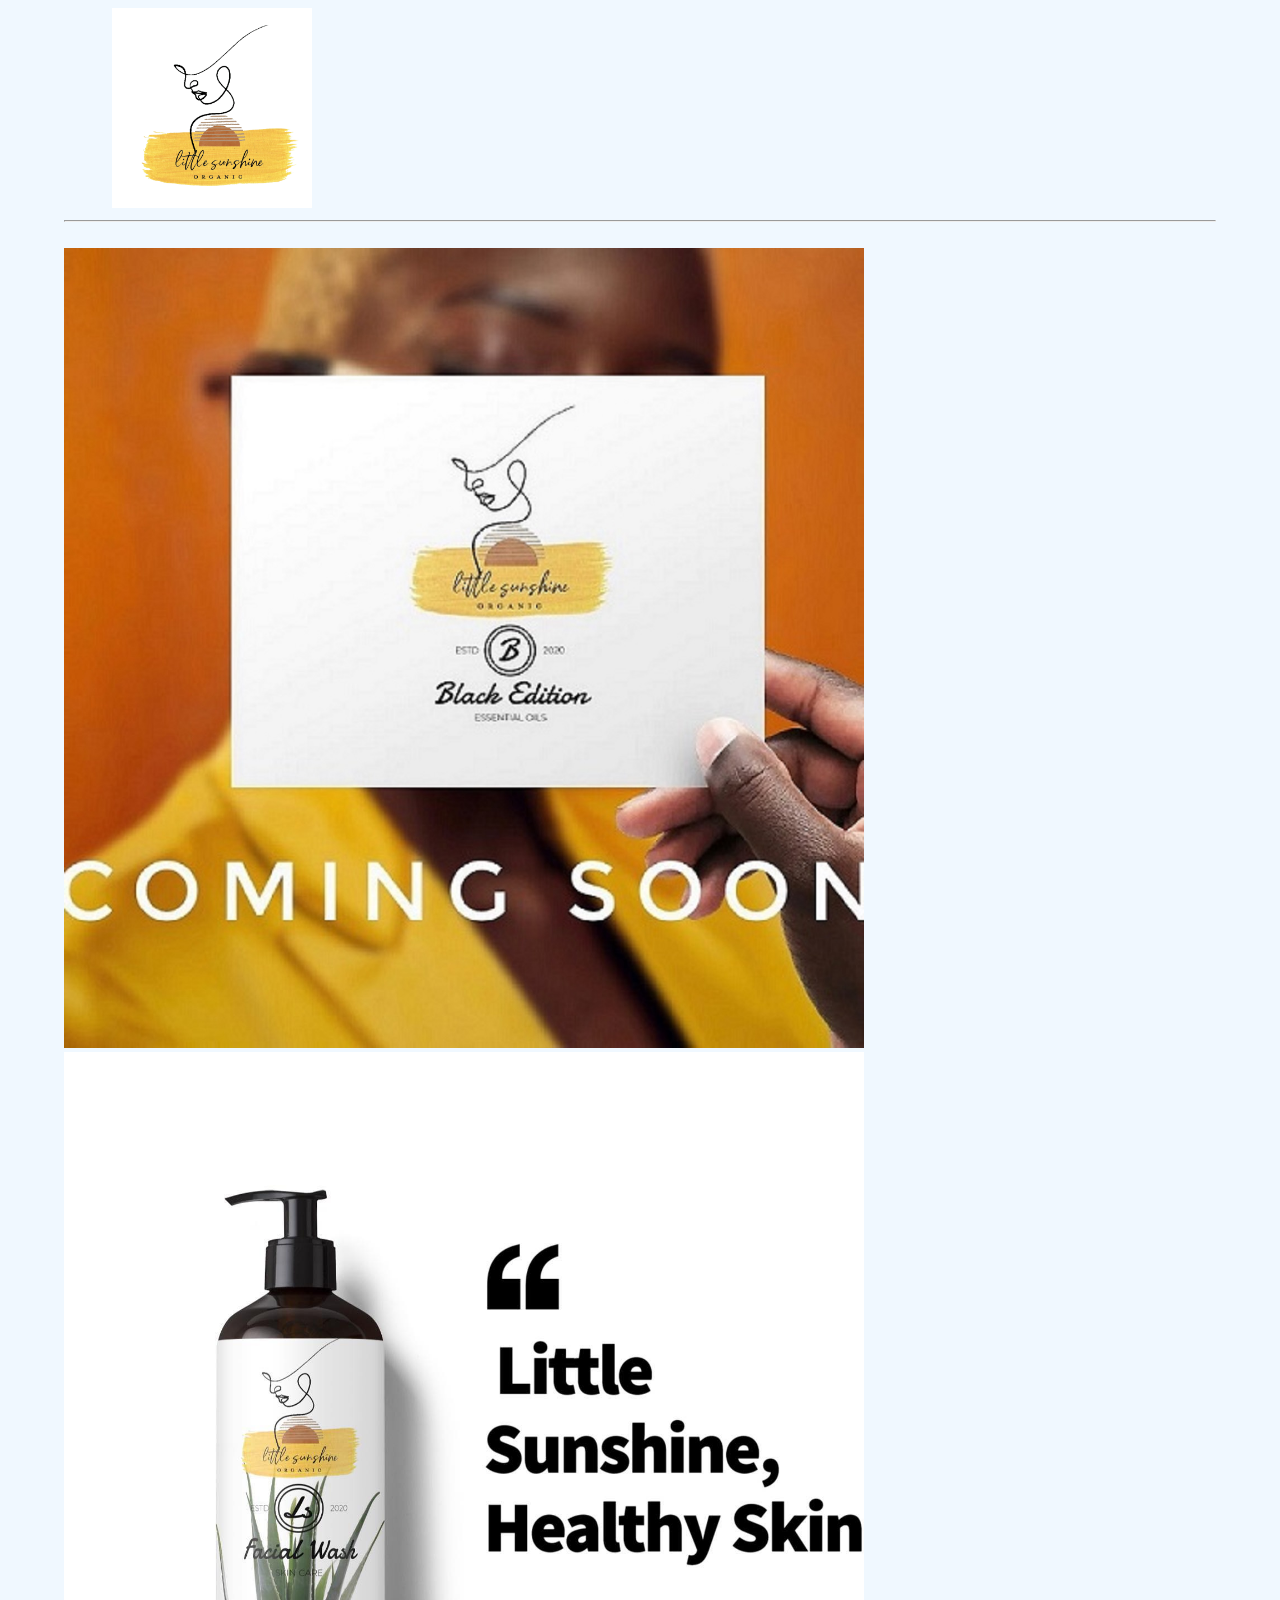
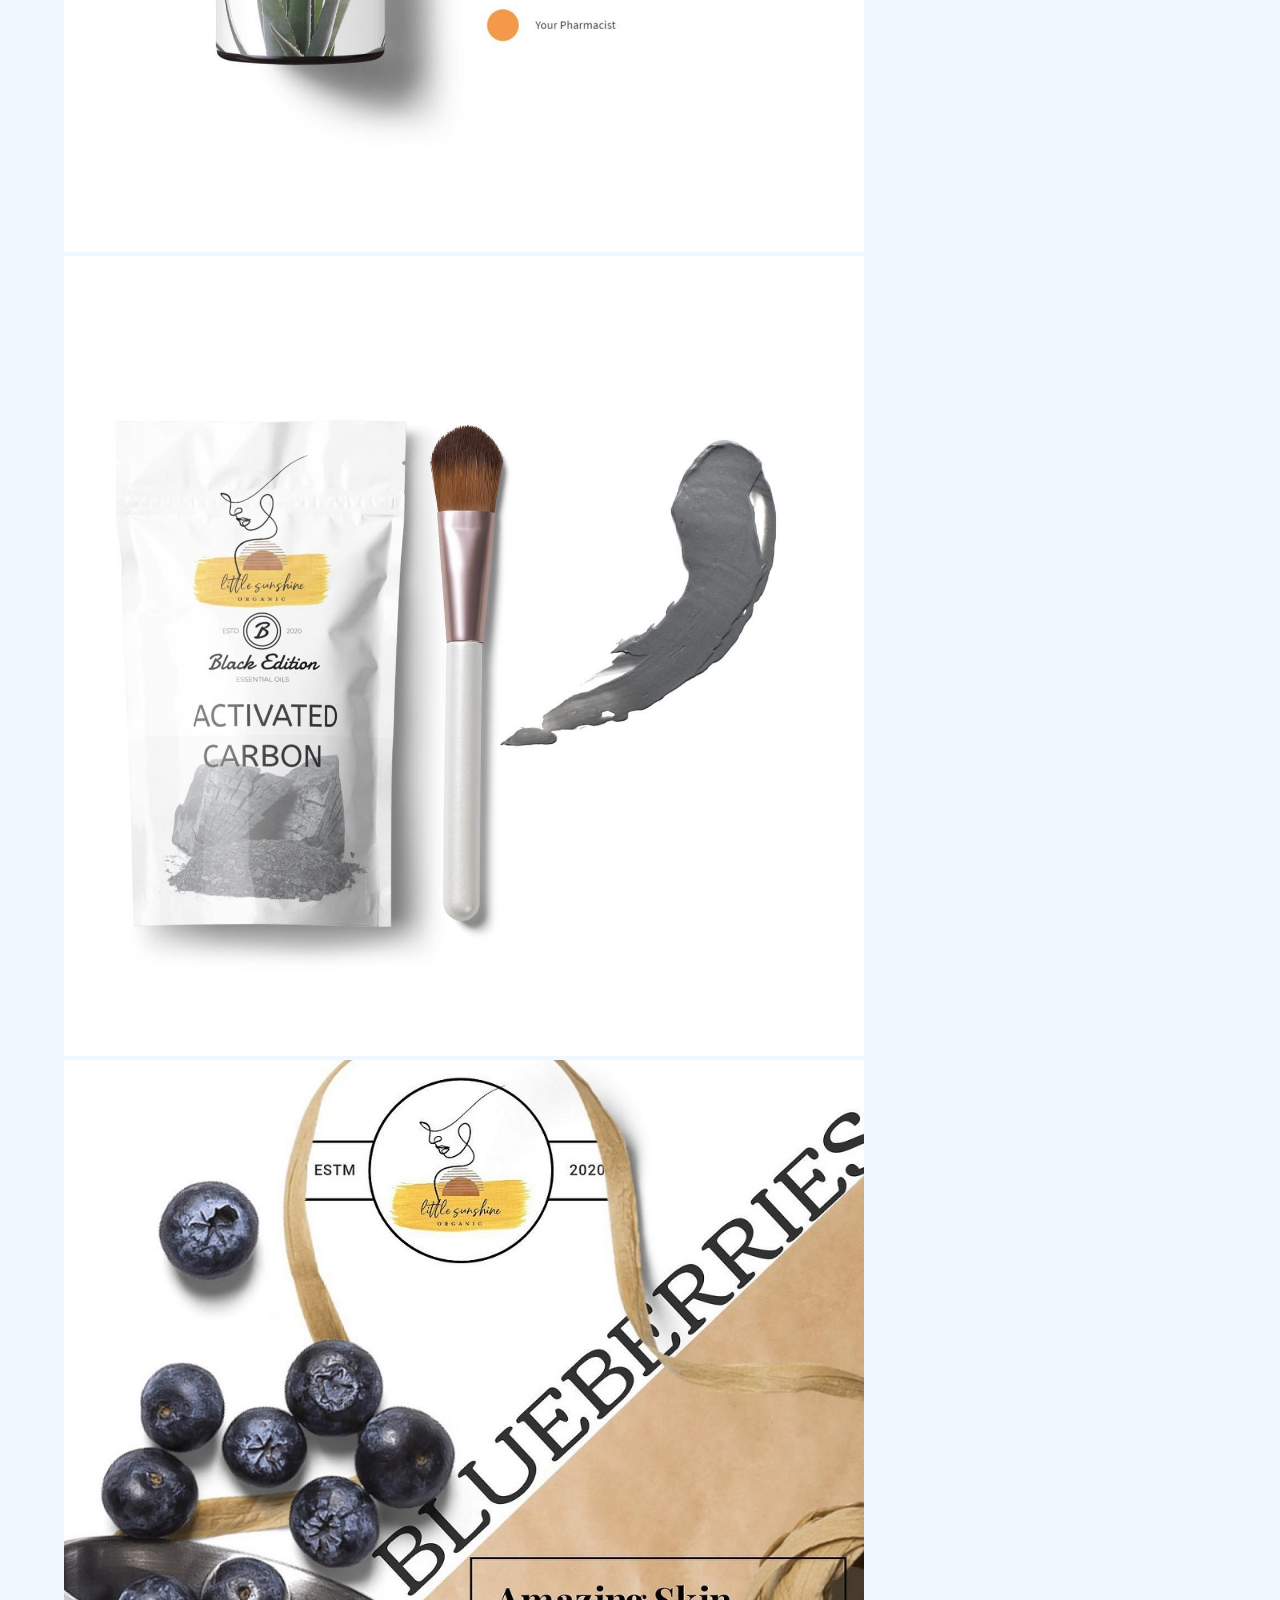
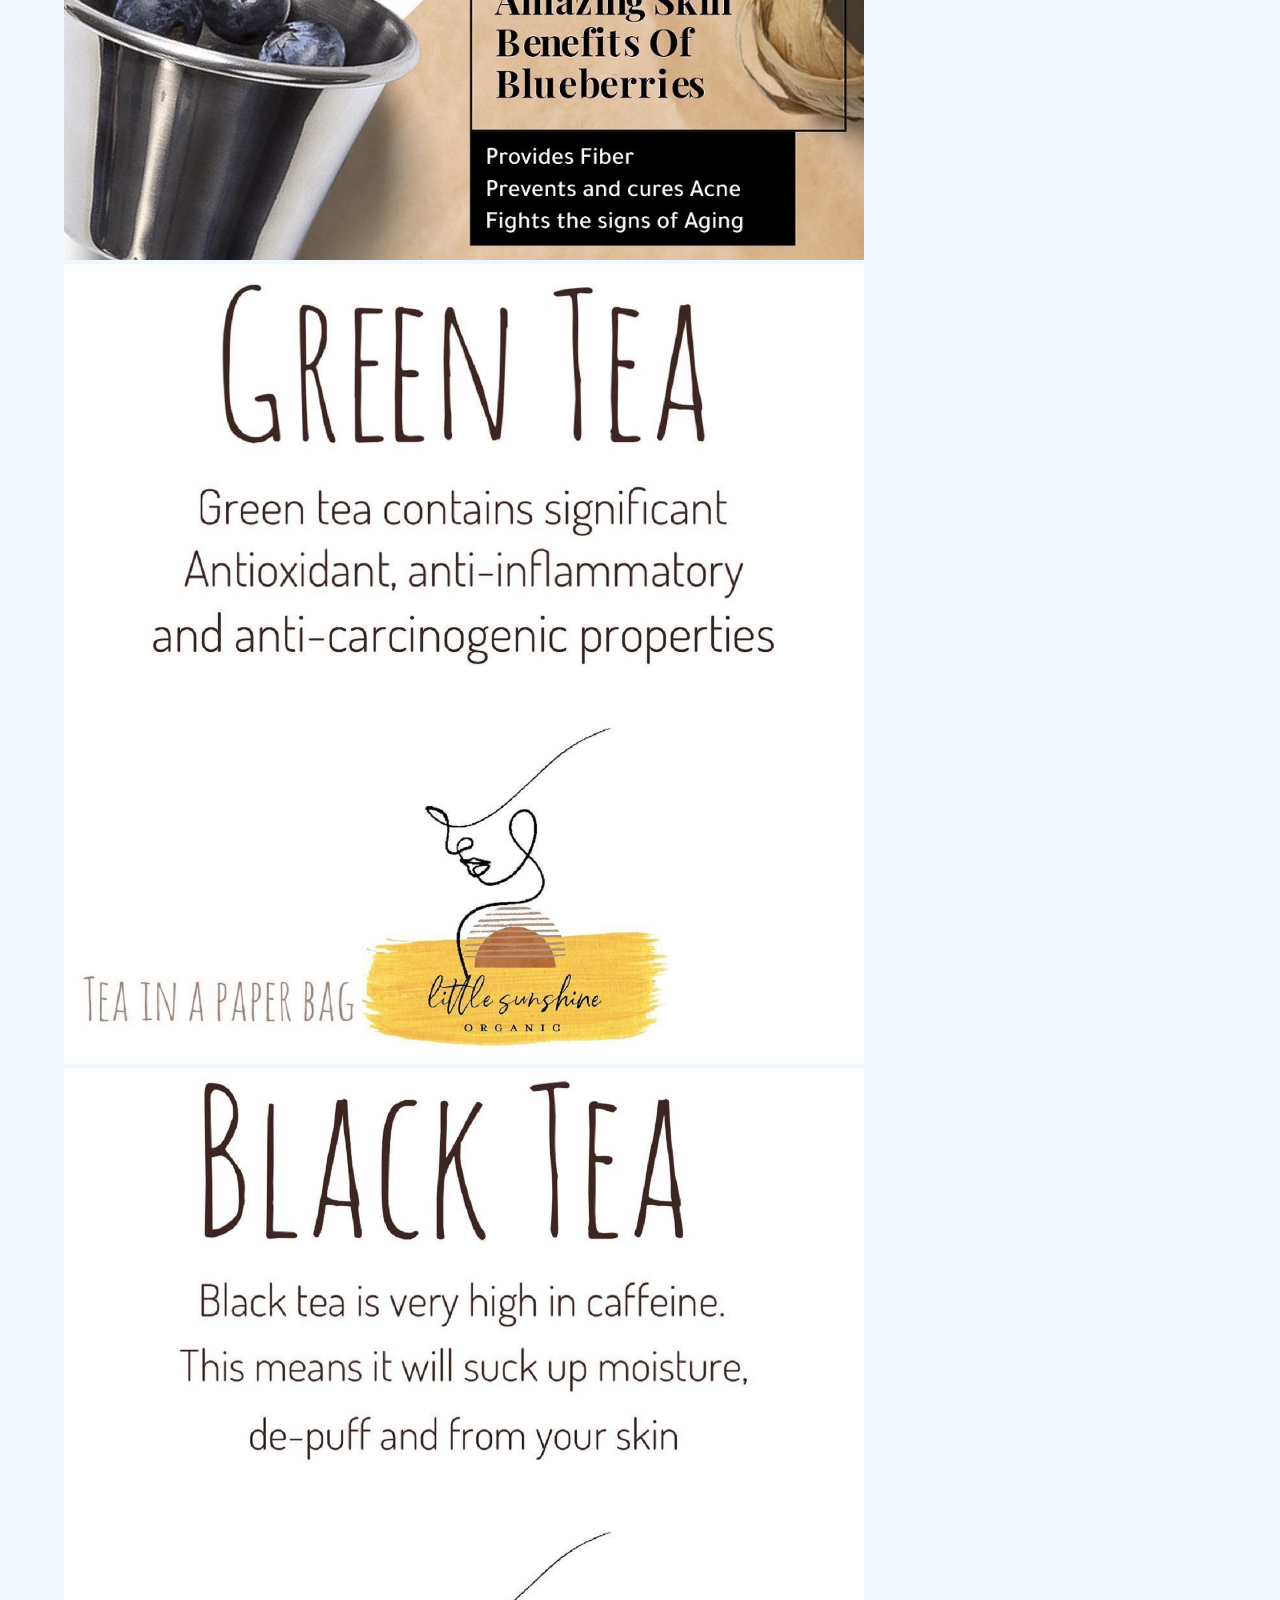
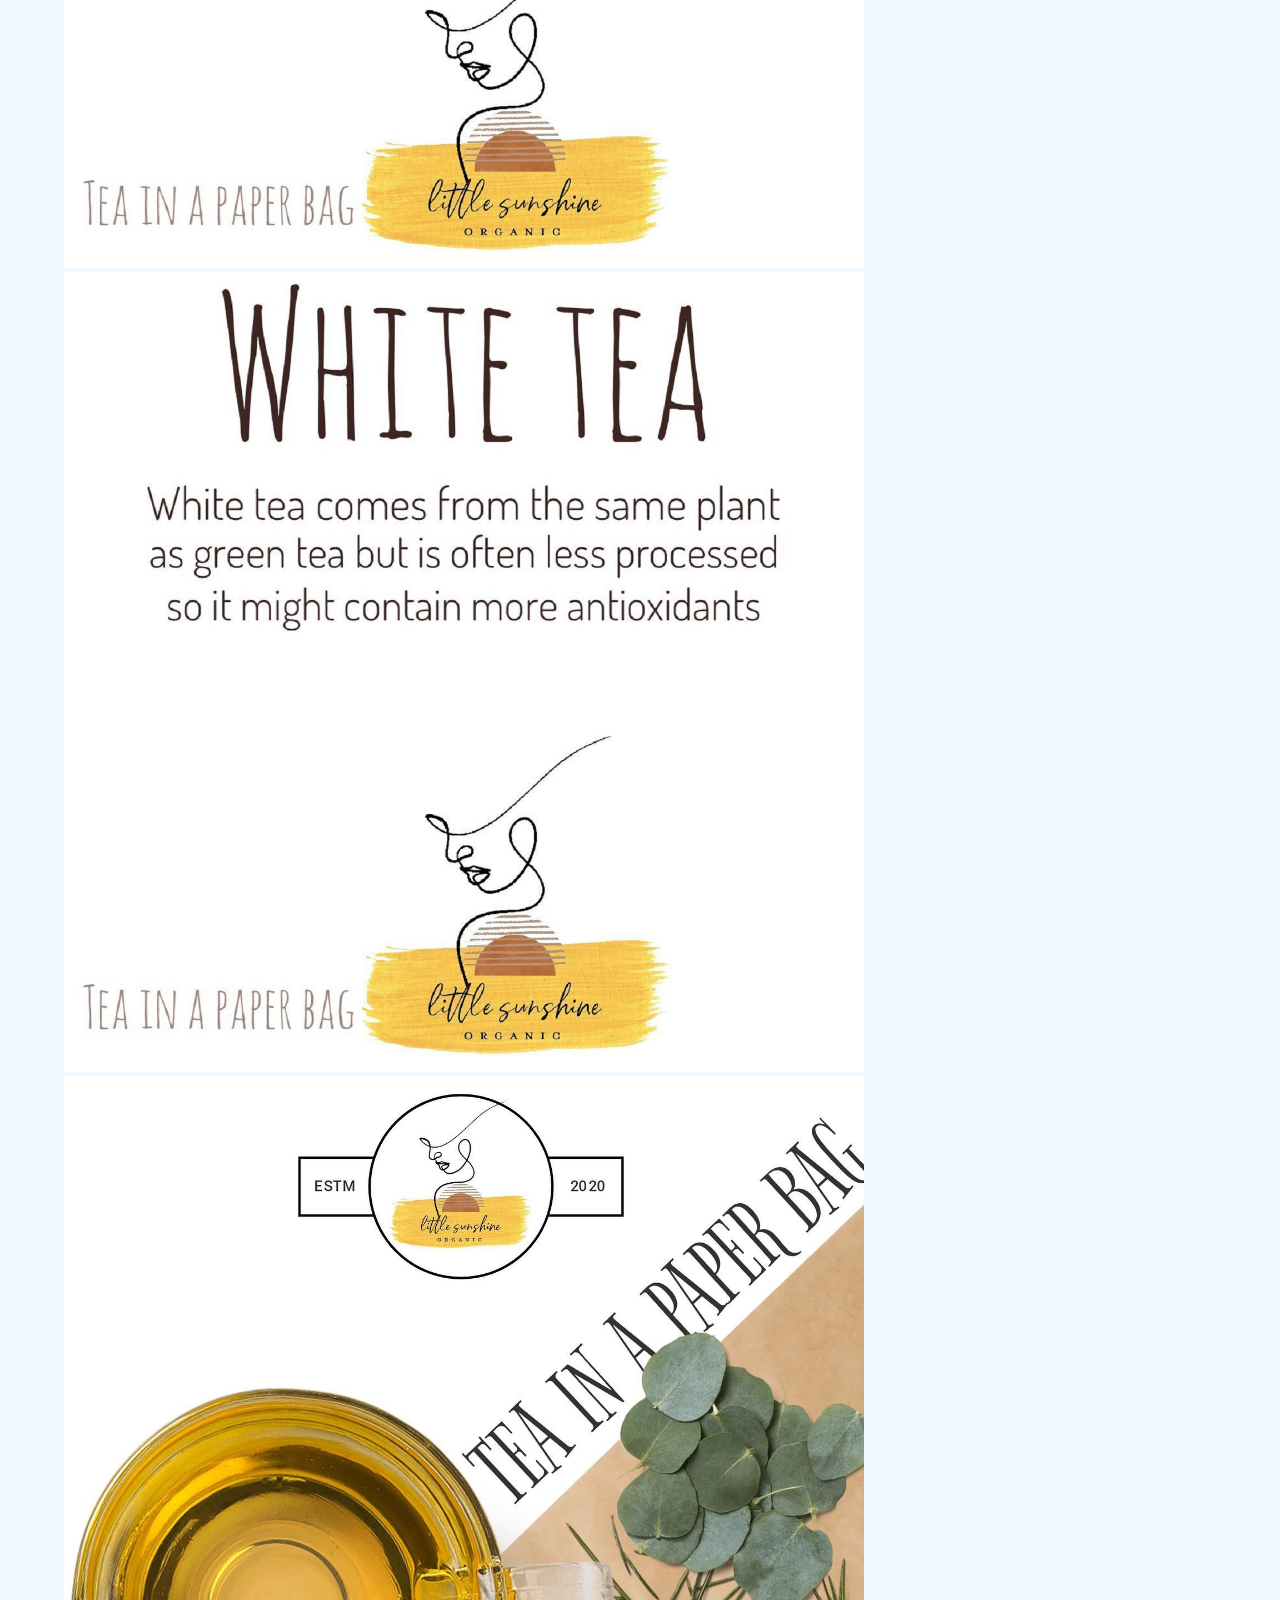
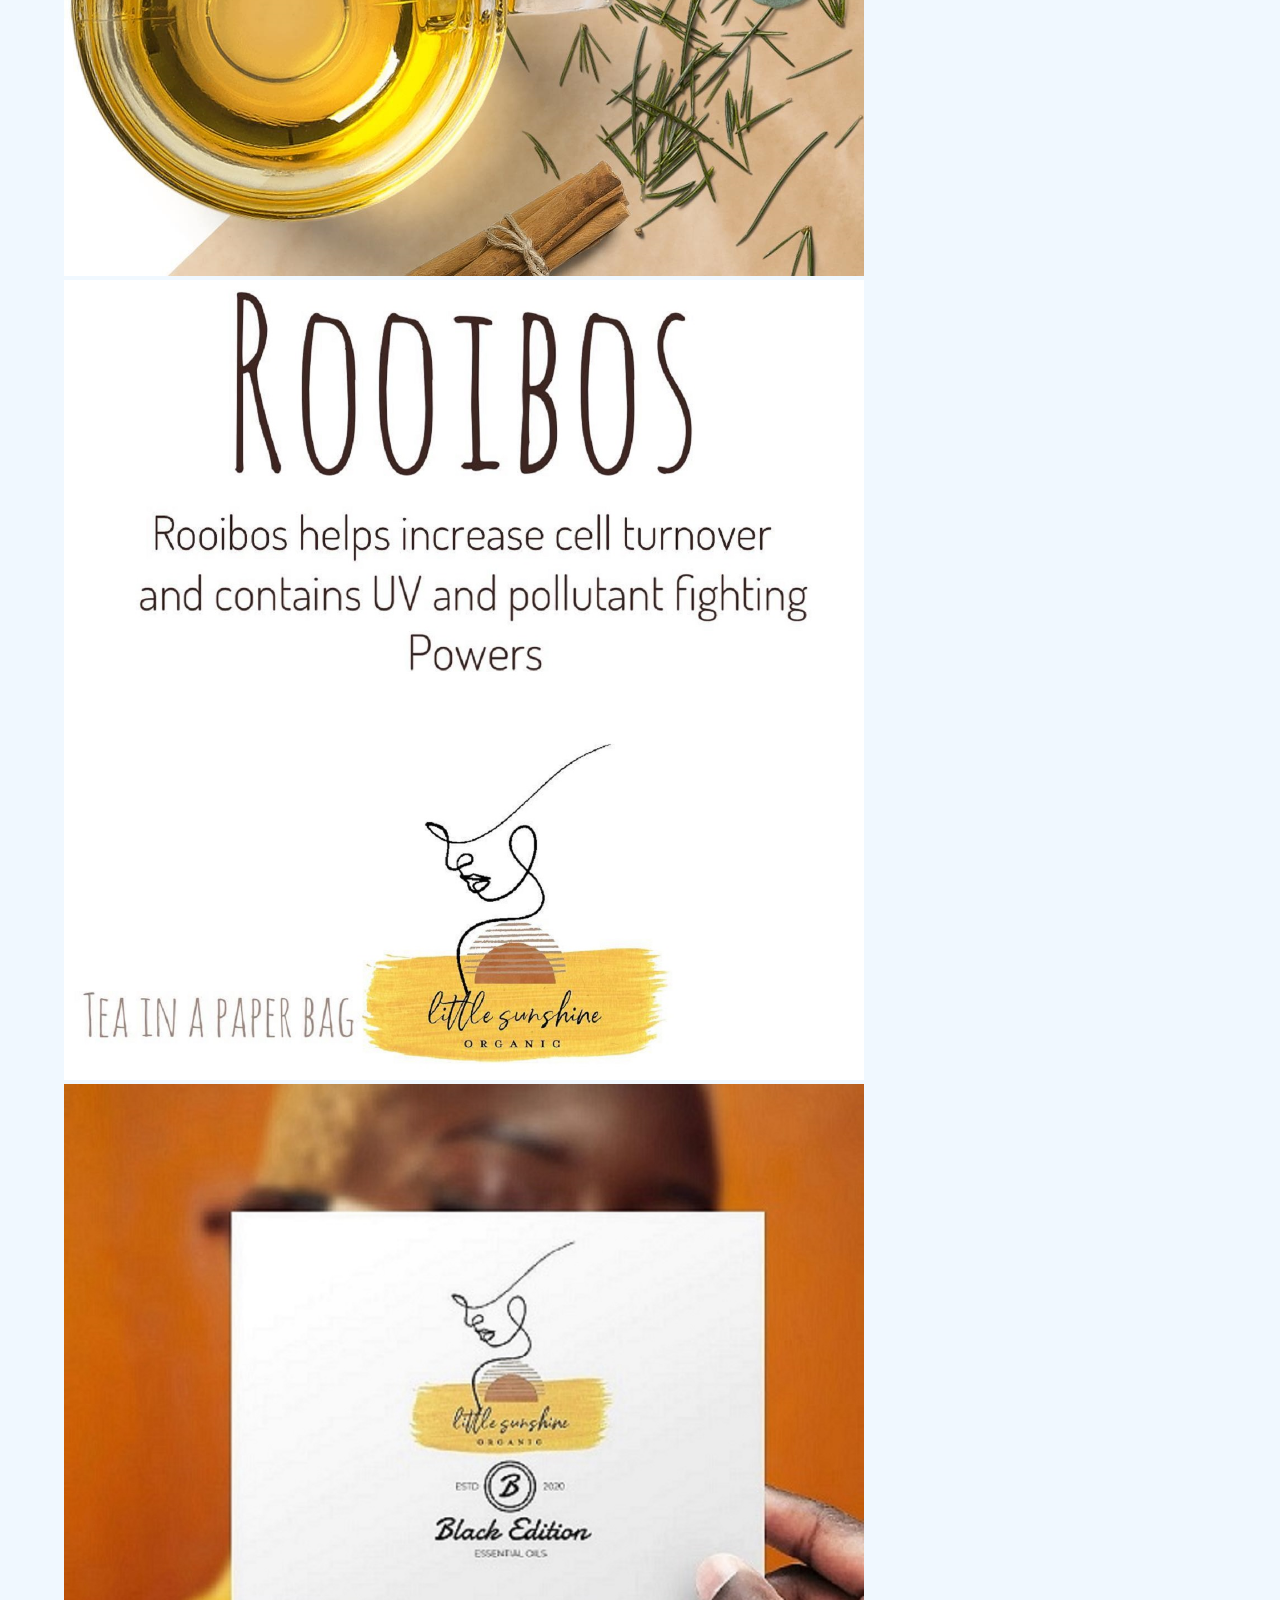
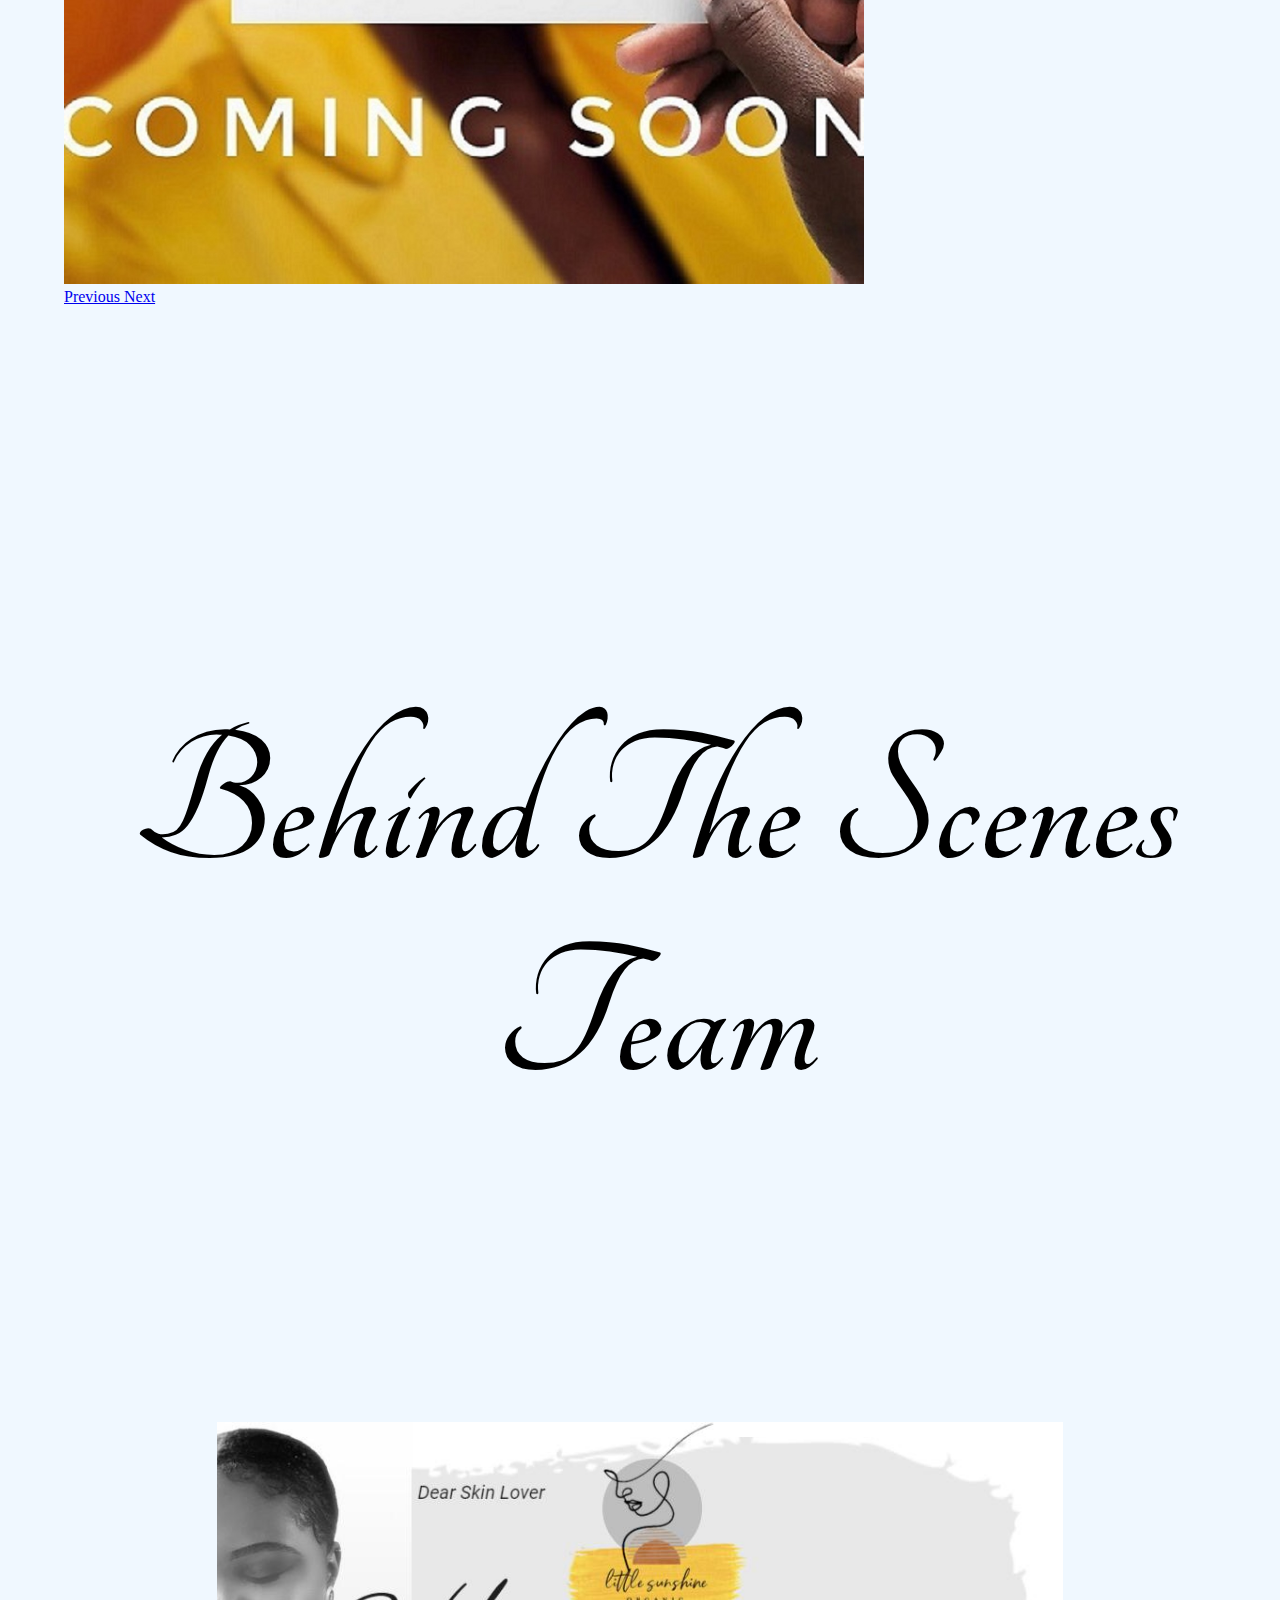
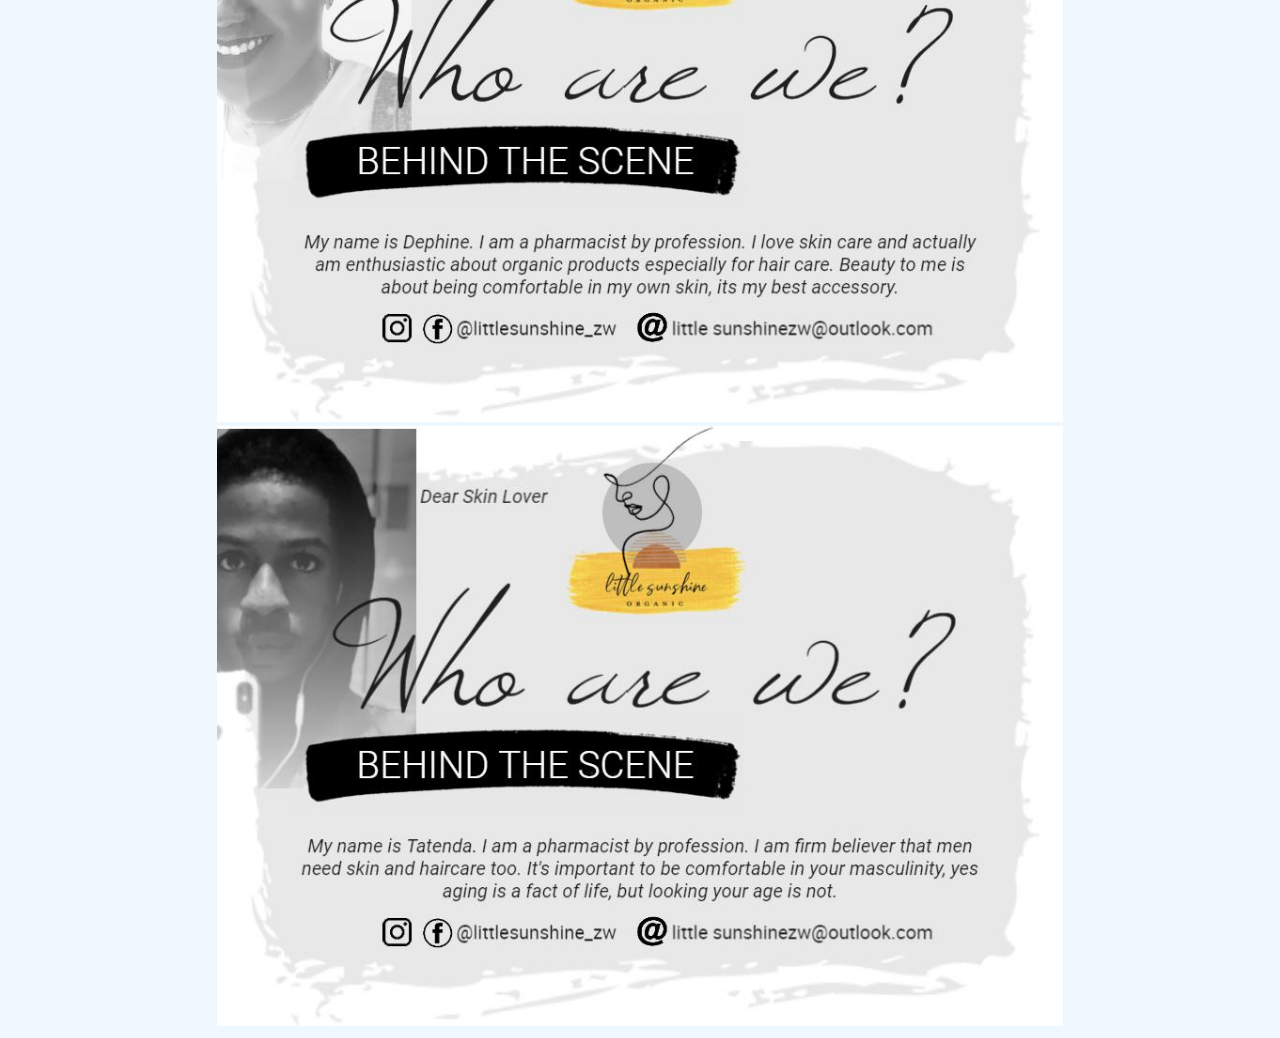
==== index.html @ 87a1eb46 "my page" ====
<!DOCTYPE html>

<html lang="en">

<head>
    <meta charset="utf-8">
    <meta name="viewport" content="width=device-width, initial-scale=1, shrink-to-fit=no">

    <link rel="stylesheet" href="styles.css">
    <link rel="stylesheet" href="https://cdn.jsdelivr.net/npm/bootstrap@4.5.3/dist/css/bootstrap.min.css" integrity="sha384-TX8t27EcRE3e/ihU7zmQxVncDAy5uIKz4rEkgIXeMed4M0jlfIDPvg6uqKI2xXr2" crossorigin="anonymous">
    <link rel="stylesheet" href="https://fonts.googleapis.com/css?family=Tangerine">


    <script src="https://code.jquery.com/jquery-3.5.1.slim.min.js" integrity="sha384-DfXdz2htPH0lsSSs5nCTpuj/zy4C+OGpamoFVy38MVBnE+IbbVYUew+OrCXaRkfj" crossorigin="anonymous"></script>
    <script src="https://cdn.jsdelivr.net/npm/popper.js@1.16.1/dist/umd/popper.min.js" integrity="sha384-9/reFTGAW83EW2RDu2S0VKaIzap3H66lZH81PoYlFhbGU+6BZp6G7niu735Sk7lN" crossorigin="anonymous"></script>
    <script src="https://cdn.jsdelivr.net/npm/bootstrap@4.5.3/dist/js/bootstrap.min.js" integrity="sha384-w1Q4orYjBQndcko6MimVbzY0tgp4pWB4lZ7lr30WKz0vr/aWKhXdBNmNb5D92v7s" crossorigin="anonymous"></script>
</head>

<body style="background-color: aliceblue;">
    <img src="Images/little013.png" alt="..." height="200px" class="rounded-circle" style="margin-left: 3rem;">

    <br>
    <hr>
    <br>
    <div class="container">

        <div id="carouselExampleFade" class="carousel slide carousel-fade" data-ride="carousel">
            <div class="carousel-inner">
                <div class="carousel-item active">
                    <img src="/Images/little002.jpg" height="800px" class="d-block w-100" alt="...">
                </div>
                <div class="carousel-item">
                    <img src="/Images/little001.jpg" height="800px" class="d-block w-100" alt="...">
                </div>
                <div class="carousel-item">
                    <img src="Images/little003.jpg" height="800px" class="d-block w-100" alt="...">
                </div>
                <div class="carousel-item">
                    <img src="Images/little011.jpg" height="800px" class="d-block w-100" alt="...">
                </div>
                <div class="carousel-item">
                    <img src="/Images/little004.jpg" height="800px" class="d-block w-100" alt="...">
                </div>
                <div class="carousel-item">
                    <img src="/Images/little005.jpg" height="800px" class="d-block w-100" alt="...">
                </div>
                <div class="carousel-item">
                    <img src="/Images/little006.jpg" height="800px" class="d-block w-100" alt="...">
                </div>
                <div class="carousel-item">
                    <img src="/Images/little007.jpg" height="800px" class="d-block w-100" alt="...">
                </div>
                <div class="carousel-item">
                    <img src="/Images/little008.jpg" height="800px" class="d-block w-100" alt="...">
                </div>
                <div class="carousel-item">
                    <img src="Images/little002.jpg" height="800px" class="d-block w-100" alt="...">
                </div>
            </div>
            <a class="carousel-control-prev" href="#carouselExampleFade" role="button" data-slide="prev">
                <span class="carousel-control-prev-icon" aria-hidden="true"></span>
                <span class="sr-only">Previous</span>
            </a>
            <a class="carousel-control-next" href="#carouselExampleFade" role="button" data-slide="next">
                <span class="carousel-control-next-icon" aria-hidden="true"></span>
                <span class="sr-only">Next</span>
            </a>
        </div>


    </div>
    <br>
    <br>
    <br>
    <h1 style="font-size: 200px;font-family: 'Tangerine', serif; font-weight:bolder;">Behind The Scenes Team</h1>
    <div class="behind-the-scenes">

        <a href="https://www.instagram.com/littlesunshine_zw/"><img src="/Images/IMG-20210131-WA0025.jpg" height="600px" class="shadow-lg p-3 mb-5 bg-white rounded img"></a>
        <a href="https://www.facebook.com/littlesunshine_zw-545116679743394"><img src="/Images/IMG-20210131-WA0026.jpg" height="600px" class="shadow-lg p-3 mb-5 bg-white rounded img"></a>
    </div>

</body>

</html>
---- styles.css ----
body {
    margin-left: 4rem;
    margin-right: 4rem;
}

.container {
    padding-bottom: 10rem;
}

.carousel-item {
    max-height: 1000px !important;
}

h1 {
    text-align: center;
    padding-top: 50px;
    font-size: 200px;
    margin-left: 2rem;
    padding-bottom: 10rem;
}

.img:hover {
    transform: scale(1.2);
    background-color: azure;
    box-shadow: 5px 8px 13px 5px;
}

.first {
    background: url() no-repeat center center fixed;
    display: table;
    height: 100%;
    position: relative;
    width: 100%;
    background-size: cover;
}

.behind-the-scenes {
    text-align: center;
}
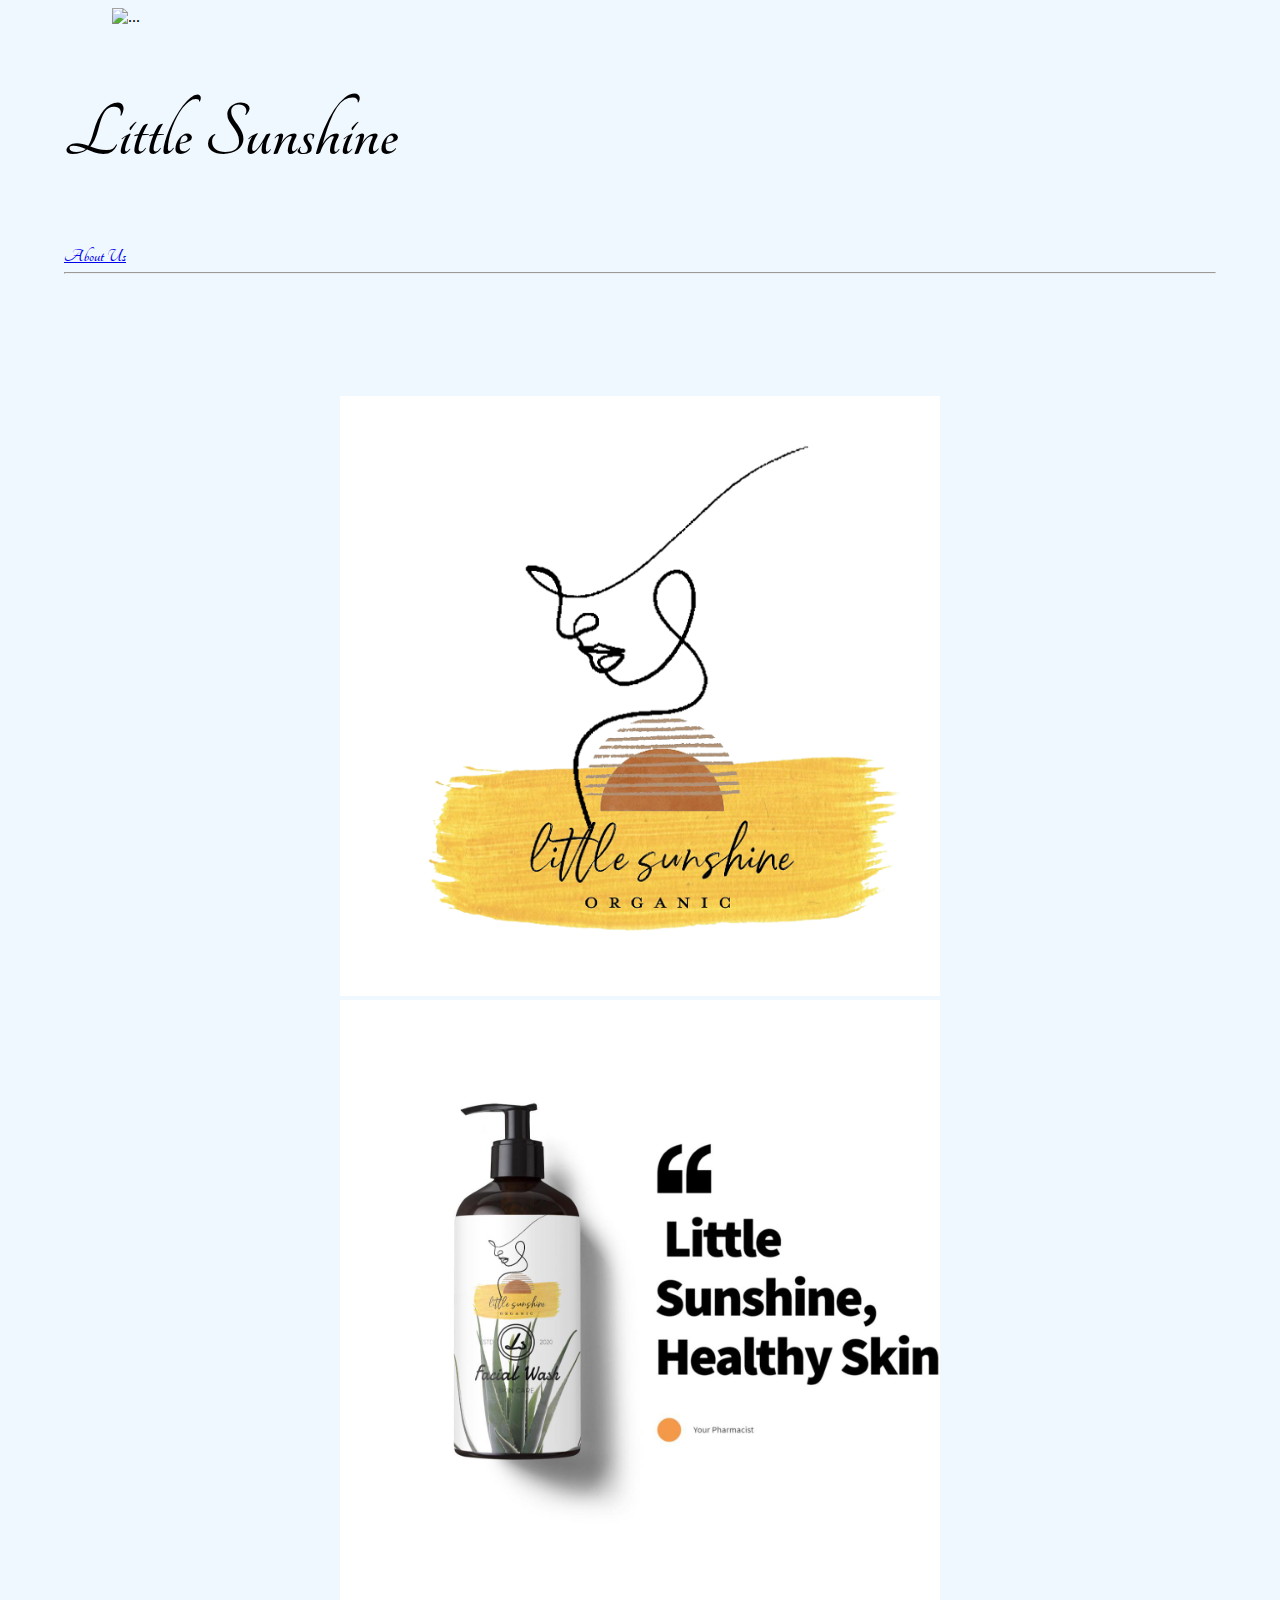
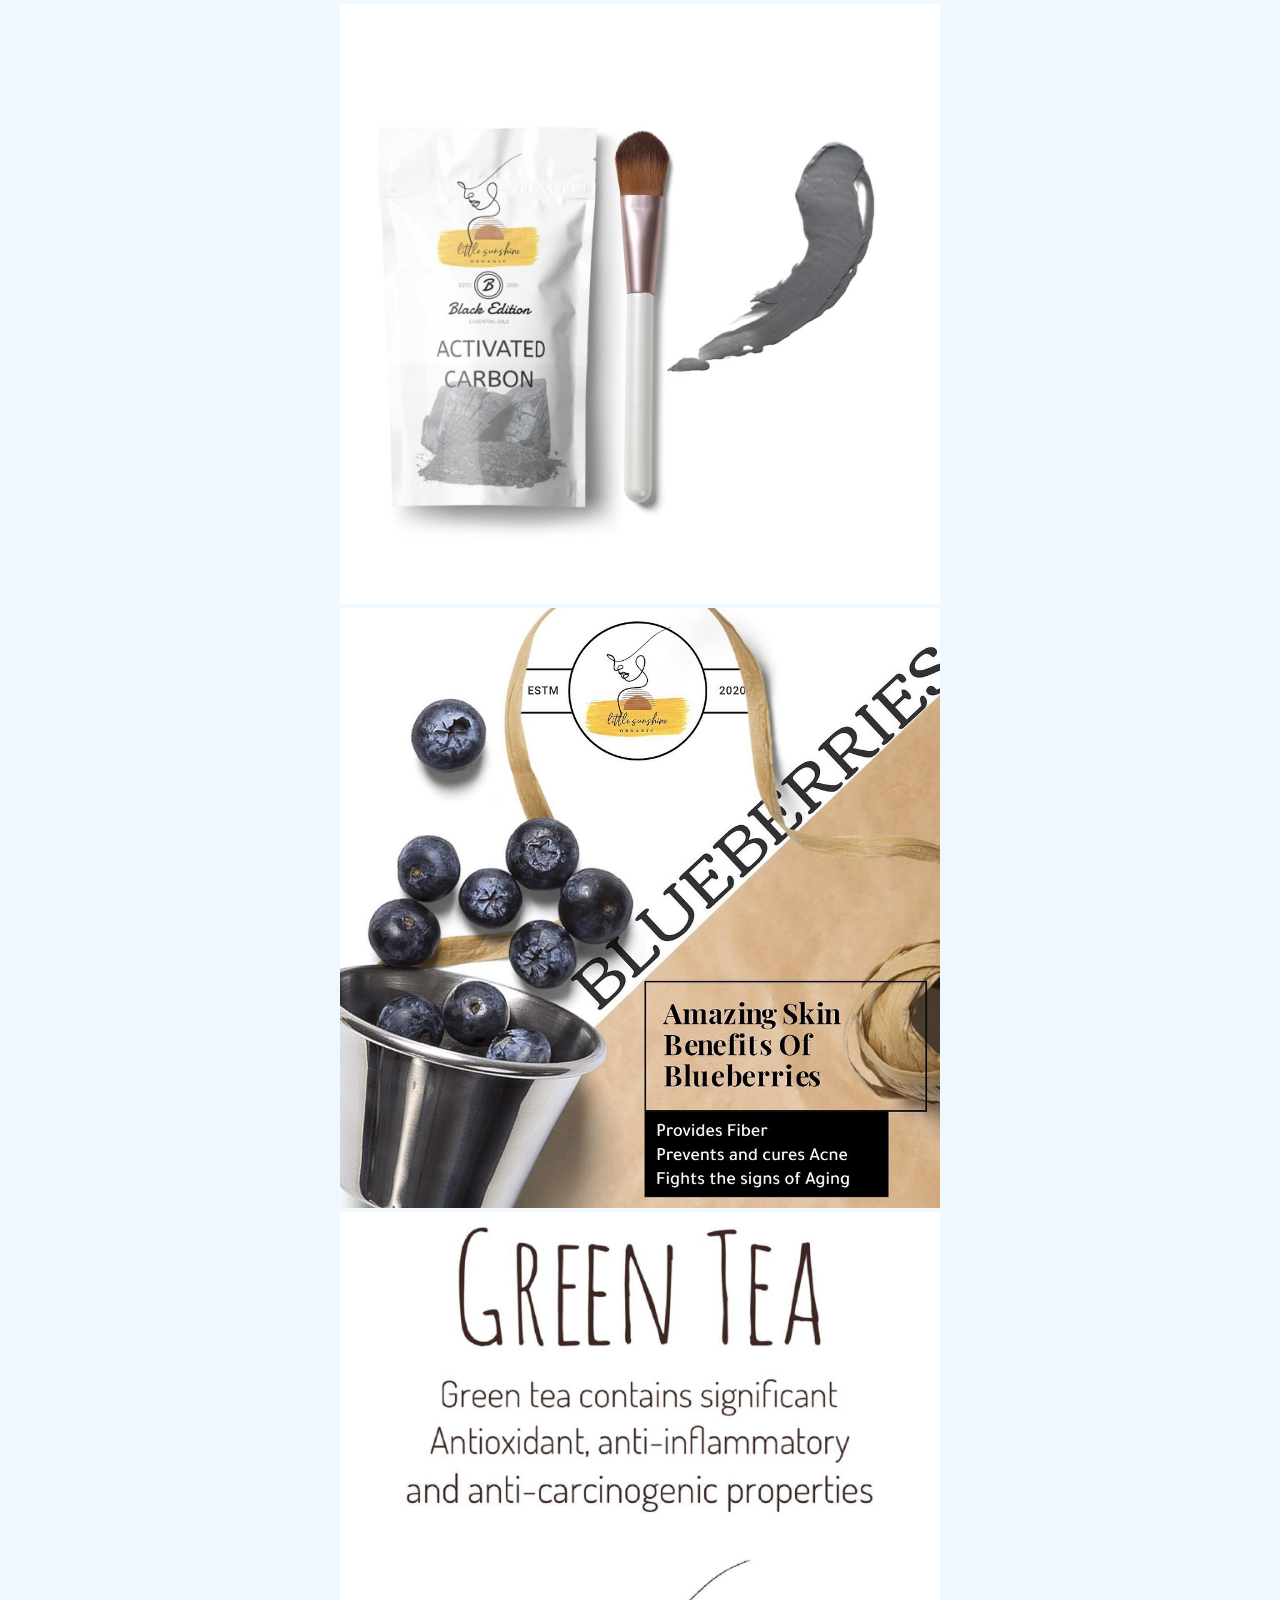
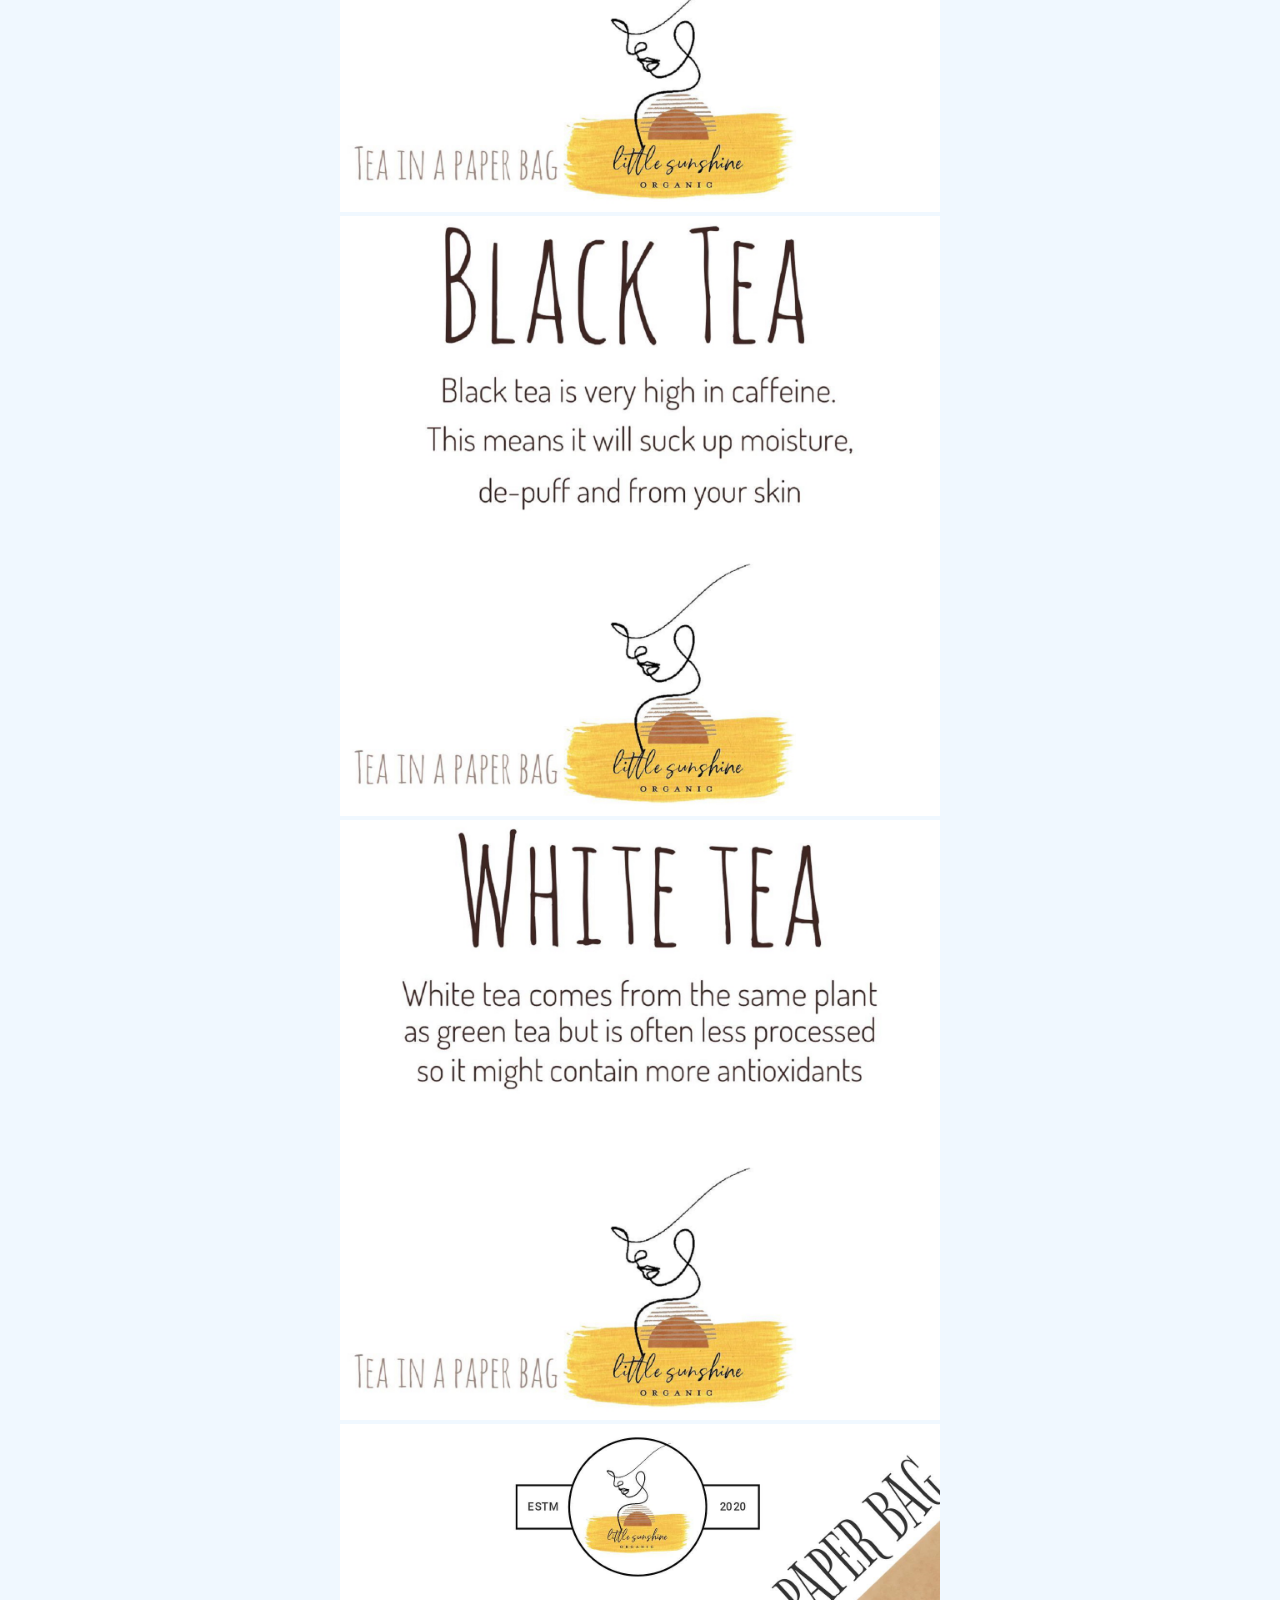
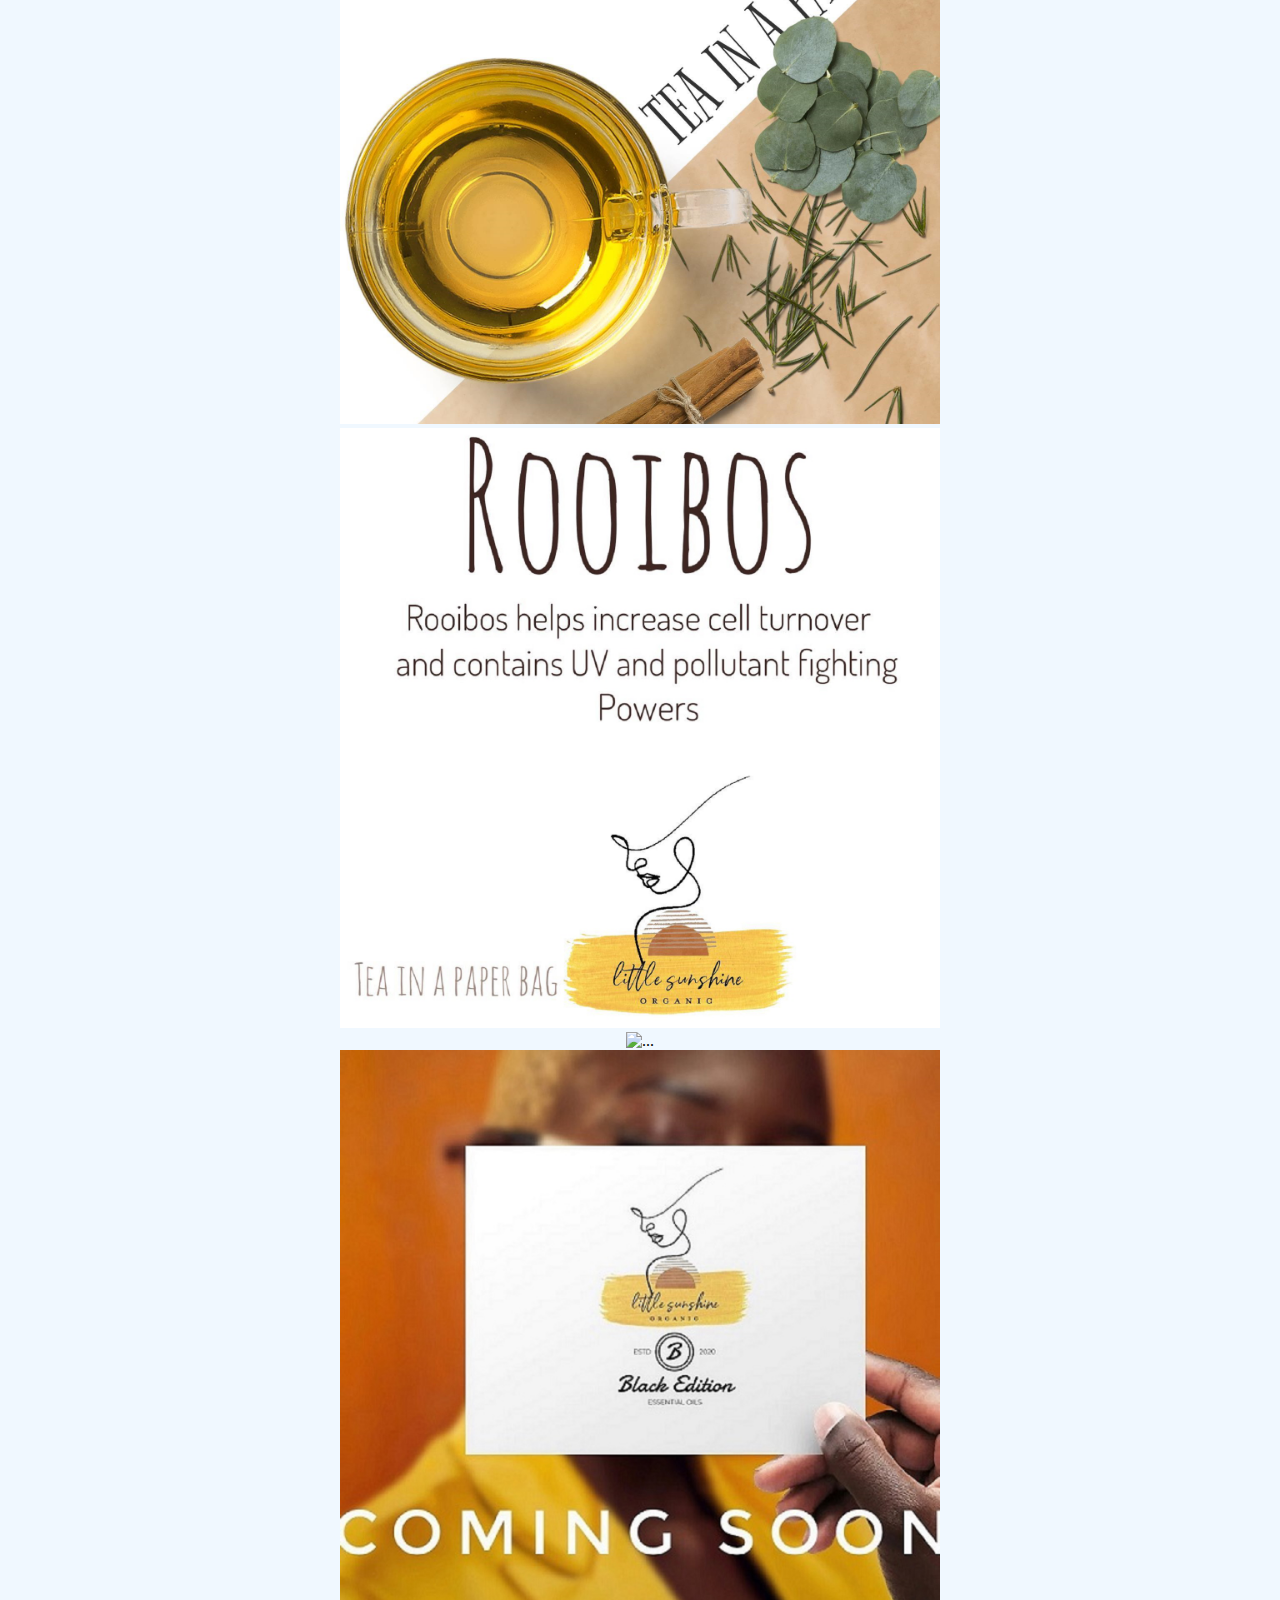
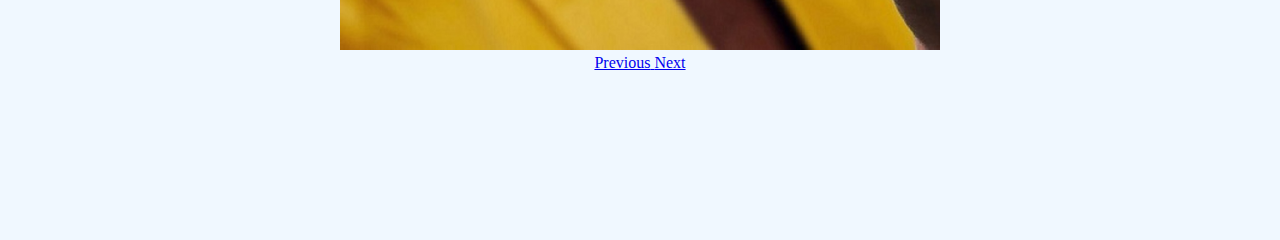
==== commit f749d61a: "Changes" ====
--- a/index.html
+++ b/index.html
@@ -4,7 +4,7 @@
 
 <head>
     <meta charset="utf-8">
-    <meta name="viewport" content="width=device-width, initial-scale=1, shrink-to-fit=no">
+    <meta name="viewport" content="width=device-width, initial-scale=1">
 
     <link rel="stylesheet" href="styles.css">
     <link rel="stylesheet" href="https://cdn.jsdelivr.net/npm/bootstrap@4.5.3/dist/css/bootstrap.min.css" integrity="sha384-TX8t27EcRE3e/ihU7zmQxVncDAy5uIKz4rEkgIXeMed4M0jlfIDPvg6uqKI2xXr2" crossorigin="anonymous">
@@ -17,44 +17,65 @@
 </head>
 
 <body style="background-color: aliceblue;">
-    <img src="Images/little013.png" alt="..." height="200px" class="rounded-circle" style="margin-left: 3rem;">
+
+    <div class="container-fluid">
+        <div class="row">
+            <div class="col-4">
+                <img src="https://instagram.fjnb11-1.fna.fbcdn.net/v/t51.2885-15/e35/144005683_344046603332791_4120515134163901669_n.jpg?_nc_ht=instagram.fjnb11-1.fna.fbcdn.net&_nc_cat=107&_nc_ohc=o0CxFVy--4IAX-d3eQh&tp=1&oh=ba68f3d54de287be37207170480ee2b0&oe=604F2E6F"
+                    alt="..." height="80px" class="rounded-circle" style="margin-left: 3rem;">
+            </div>
+            <div class="col-4">
+                <h2 style="font-size: 80px;font-weight:bolder;">Little Sunshine</h2>
+            </div>
+            <div class="col-4" style="margin-top: 2rem;">
+                <a href="about_us.html" class="btn btn-outline-info" role="button">
+                    <h3 style="font-family: 'Tangerine', serif;font-weight:bolder;">About Us</h3>
+                </a>
+            </div>
+        </div>
+    </div>
 
     <br>
-    <hr>
+    <hr style="margin-top: -2rem;">
     <br>
-    <div class="container">
+    <div class="container" style="padding-top: 6rem;">
 
         <div id="carouselExampleFade" class="carousel slide carousel-fade" data-ride="carousel">
             <div class="carousel-inner">
                 <div class="carousel-item active">
-                    <img src="/Images/little002.jpg" height="800px" class="d-block w-100" alt="...">
+                    <img src="little013.jpg" height="600px" class="d-block w-100" alt="...">
                 </div>
                 <div class="carousel-item">
-                    <img src="/Images/little001.jpg" height="800px" class="d-block w-100" alt="...">
+                    <img src="little001.jpg" height="600px" width="600px" class="d-block w-100" alt="...">
                 </div>
                 <div class="carousel-item">
-                    <img src="Images/little003.jpg" height="800px" class="d-block w-100" alt="...">
+                    <img src="little003.jpg" height="600px" width="600px" class="d-block w-100" alt="...">
+                </div>
+
+                <div class="carousel-item">
+                    <img src="little011.jpg" height="600px" width="600px" class="d-block w-100" alt="...">
                 </div>
                 <div class="carousel-item">
-                    <img src="Images/little011.jpg" height="800px" class="d-block w-100" alt="...">
+                    <img src="little004.jpg" height="600px" width="600px" class="d-block w-100" alt="...">
                 </div>
                 <div class="carousel-item">
-                    <img src="/Images/little004.jpg" height="800px" class="d-block w-100" alt="...">
+                    <img src="little005.jpg" height="600px" width="600px" class="d-block w-100" alt="...">
                 </div>
                 <div class="carousel-item">
-                    <img src="/Images/little005.jpg" height="800px" class="d-block w-100" alt="...">
+                    <img src="little006.jpg" height="600px" width="600px" class="d-block w-100" alt="...">
                 </div>
                 <div class="carousel-item">
-                    <img src="/Images/little006.jpg" height="800px" class="d-block w-100" alt="...">
+                    <img src="little007.jpg" height="600px" width="600px" class="d-block w-100" alt="...">
                 </div>
                 <div class="carousel-item">
-                    <img src="/Images/little007.jpg" height="800px" class="d-block w-100" alt="...">
+                    <img src="little008.jpg" height="600px" width="600px" class="d-block w-100" alt="...">
                 </div>
                 <div class="carousel-item">
-                    <img src="/Images/little008.jpg" height="800px" class="d-block w-100" alt="...">
+                    <img src="https://instagram.fjnb11-1.fna.fbcdn.net/v/t51.2885-15/sh0.08/e35/s750x750/146774640_877037699753703_7202088330725675258_n.jpg?_nc_ht=instagram.fjnb11-1.fna.fbcdn.net&_nc_cat=103&_nc_ohc=bfSw8cNUCCcAX_cOPe3&tp=1&oh=4be5d3ac305b163f79da0188829ec81a&oe=604F7C1E"
+                        height="600px" width="600px" class="d-block w-100" alt="...">
                 </div>
                 <div class="carousel-item">
-                    <img src="Images/little002.jpg" height="800px" class="d-block w-100" alt="...">
+                    <img src="little002.jpg" height="600px" width="600px" class="d-block w-100" alt="...">
                 </div>
             </div>
             <a class="carousel-control-prev" href="#carouselExampleFade" role="button" data-slide="prev">
@@ -66,19 +87,7 @@
                 <span class="sr-only">Next</span>
             </a>
         </div>
-
-
     </div>
-    <br>
-    <br>
-    <br>
-    <h1 style="font-size: 200px;font-family: 'Tangerine', serif; font-weight:bolder;">Behind The Scenes Team</h1>
-    <div class="behind-the-scenes">
-
-        <a href="https://www.instagram.com/littlesunshine_zw/"><img src="/Images/IMG-20210131-WA0025.jpg" height="600px" class="shadow-lg p-3 mb-5 bg-white rounded img"></a>
-        <a href="https://www.facebook.com/littlesunshine_zw-545116679743394"><img src="/Images/IMG-20210131-WA0026.jpg" height="600px" class="shadow-lg p-3 mb-5 bg-white rounded img"></a>
-    </div>
-
 </body>
 
 </html>--- a/styles.css
+++ b/styles.css
@@ -4,6 +4,7 @@
 }
 
 .container {
+    text-align: center;
     padding-bottom: 10rem;
 }
 
@@ -12,11 +13,15 @@
 }
 
 h1 {
-    text-align: center;
+    text-align: left;
     padding-top: 50px;
     font-size: 200px;
     margin-left: 2rem;
     padding-bottom: 10rem;
+}
+
+h2 {
+    font-family: 'Tangerine', serif;
 }
 
 .img:hover {
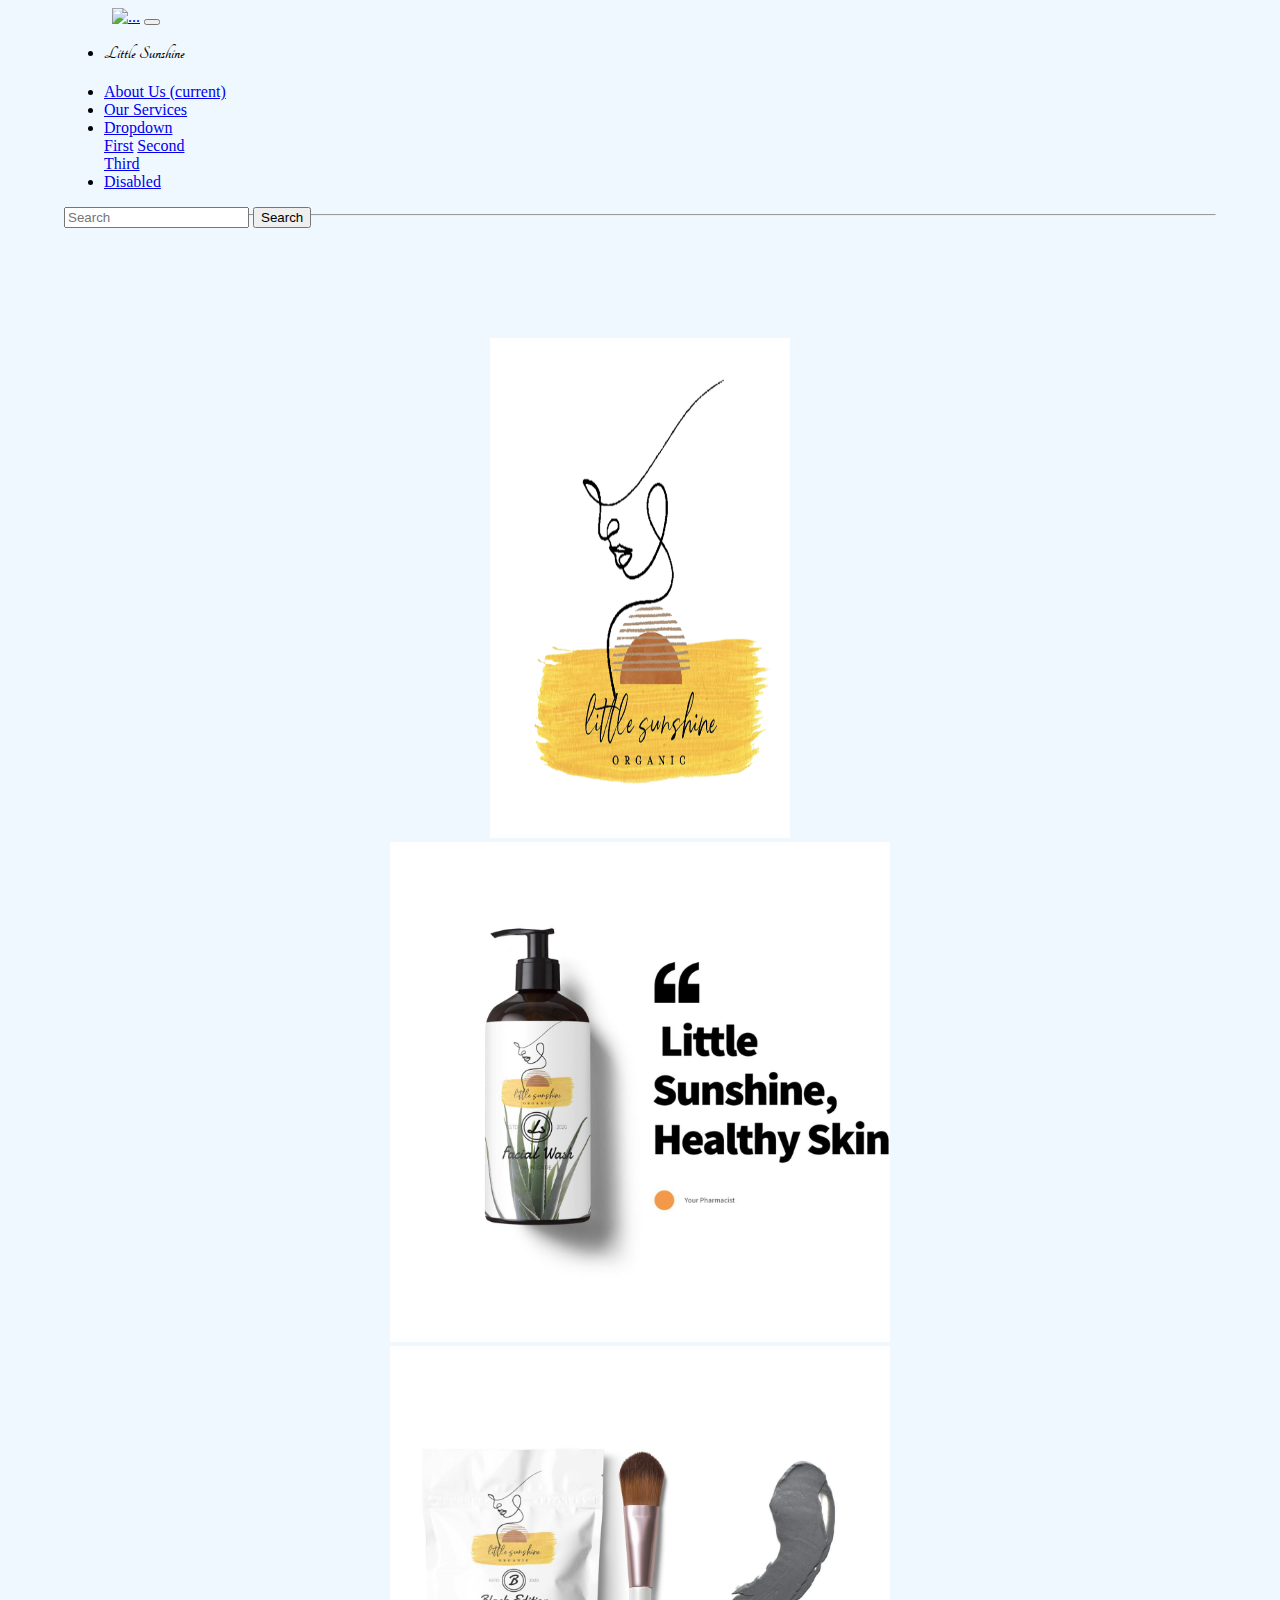
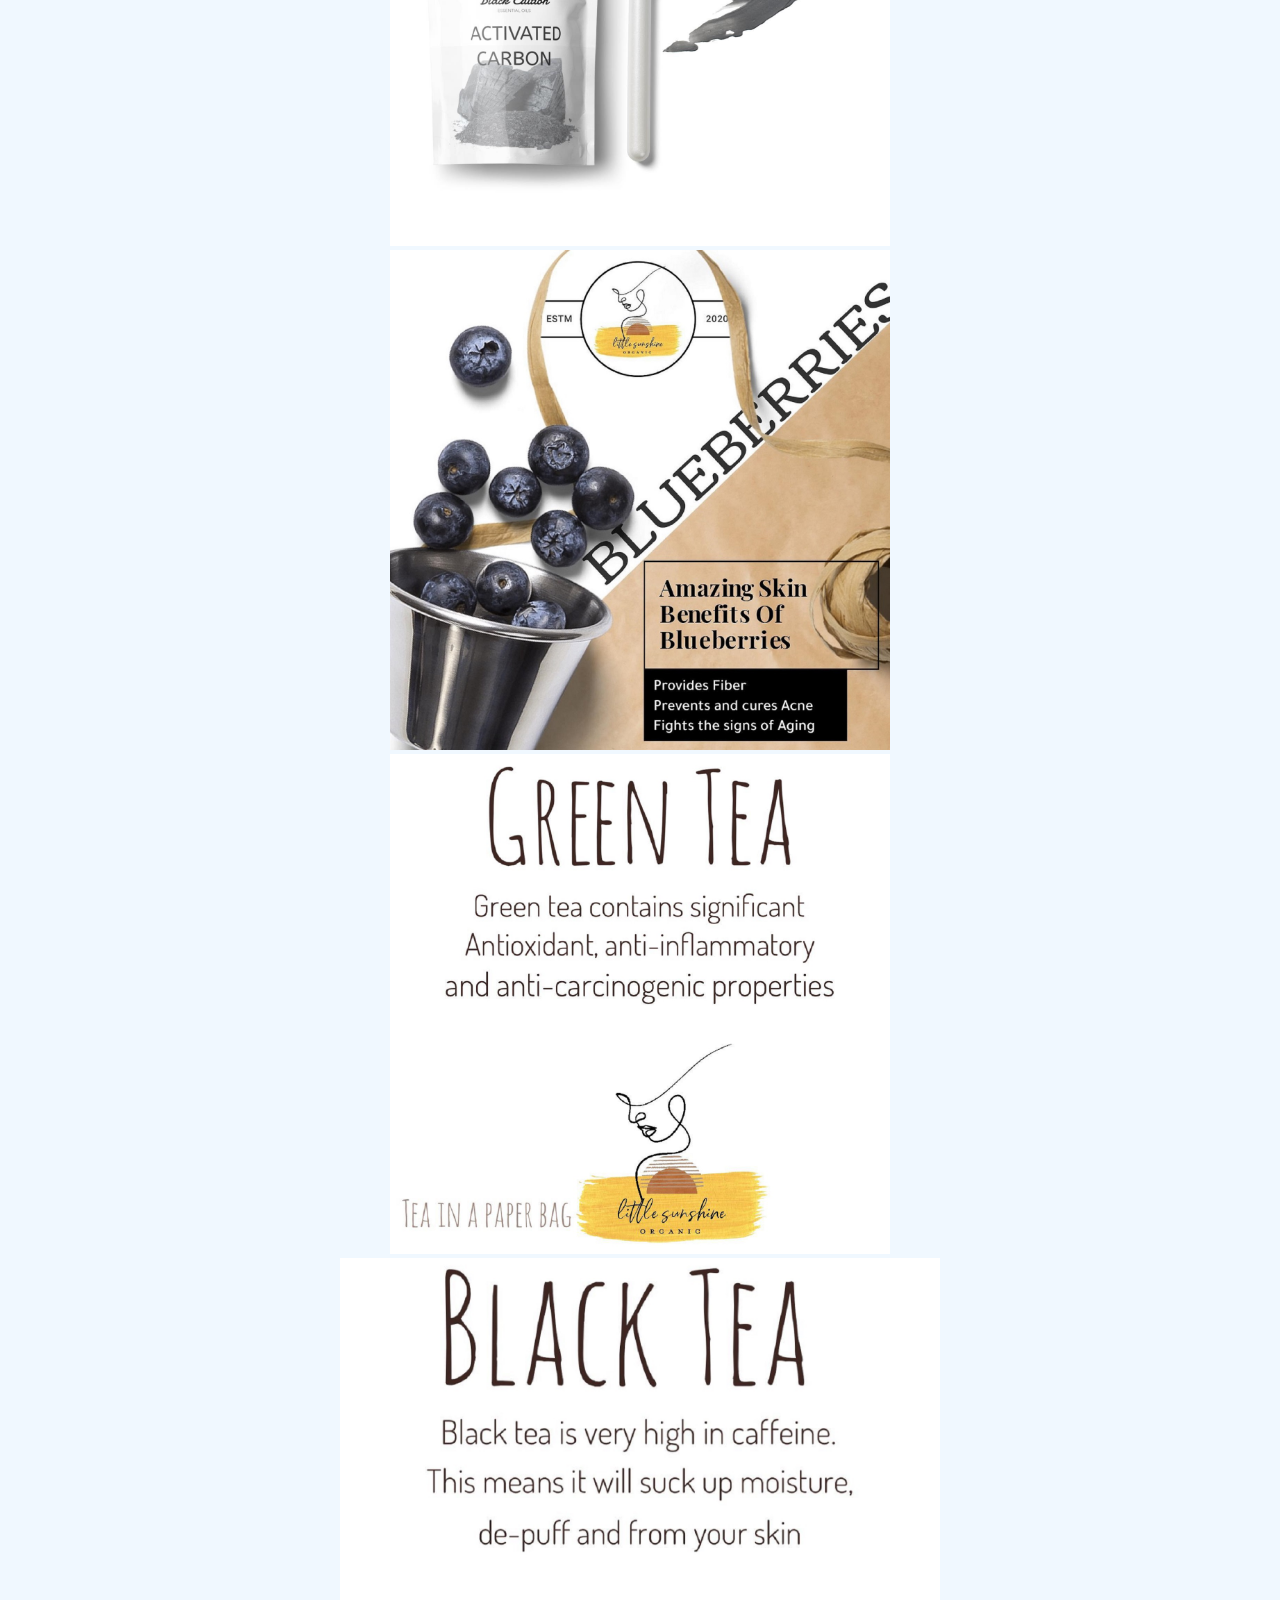
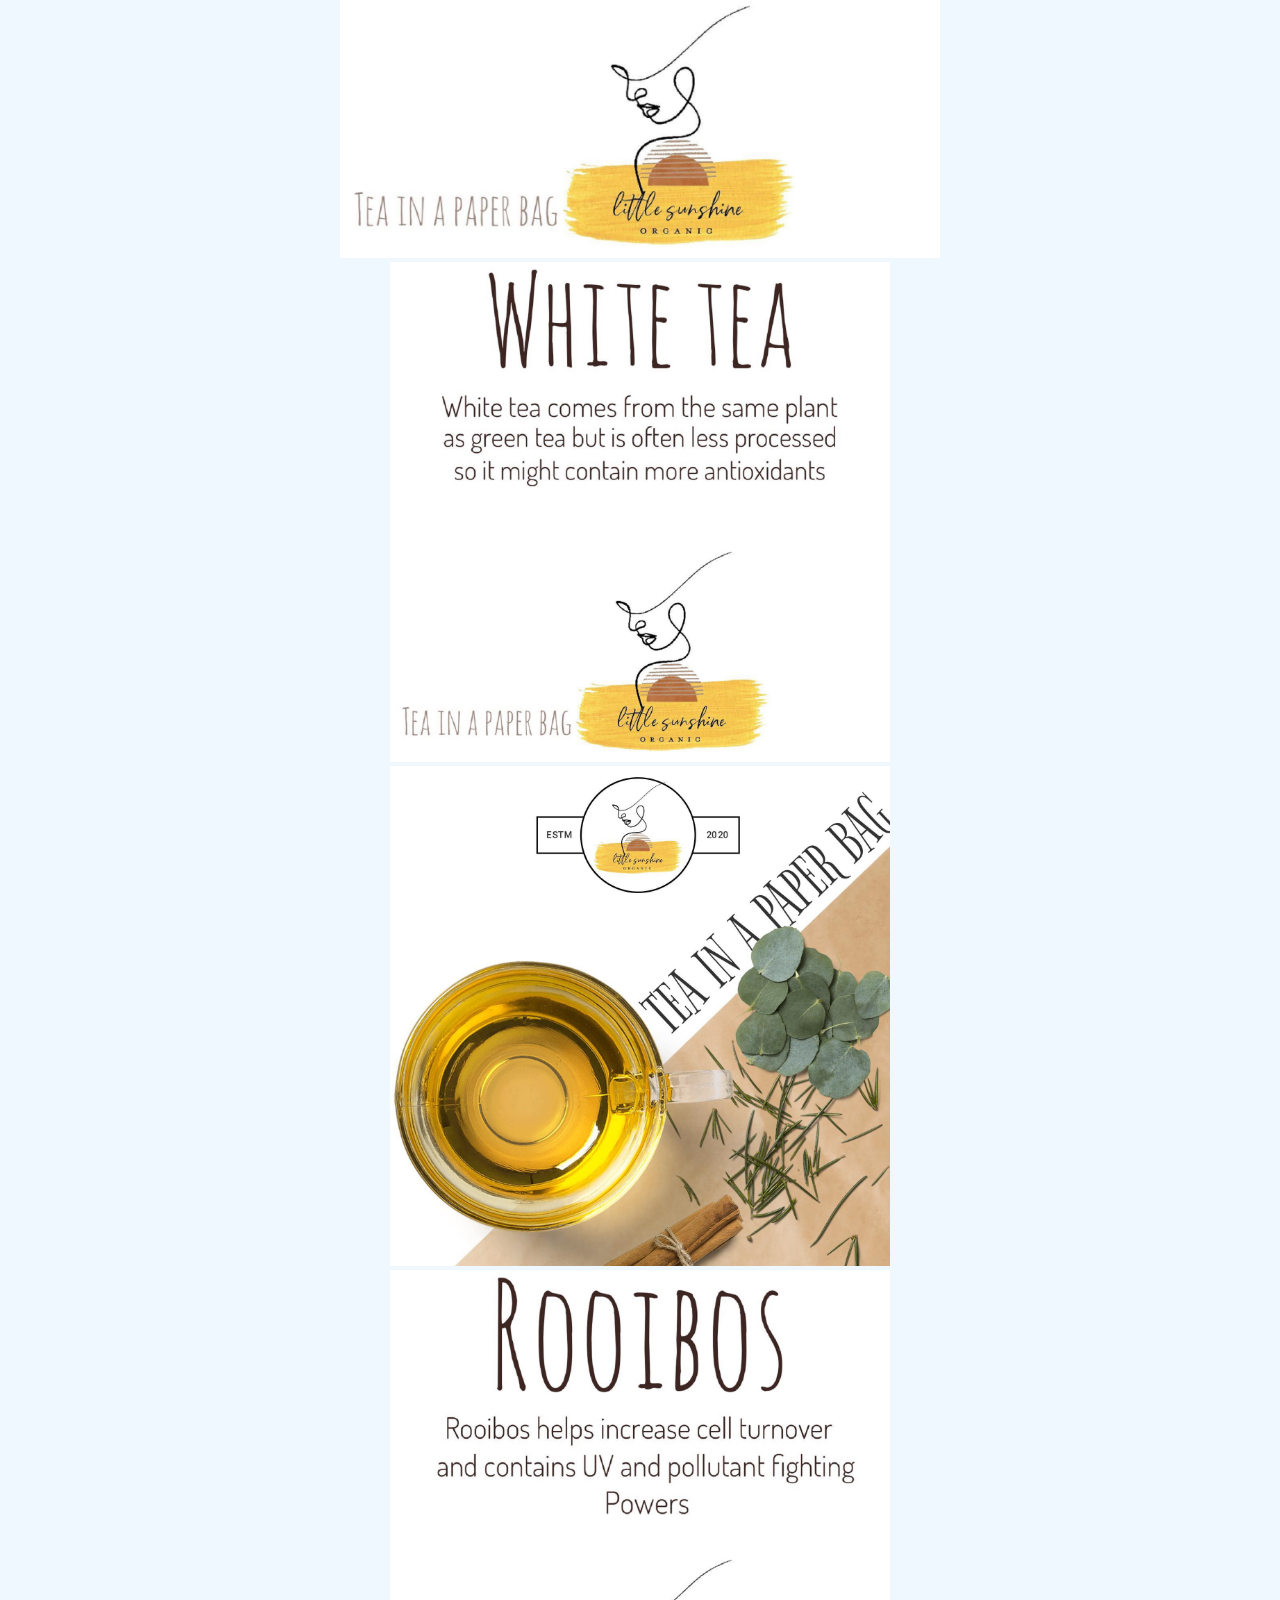
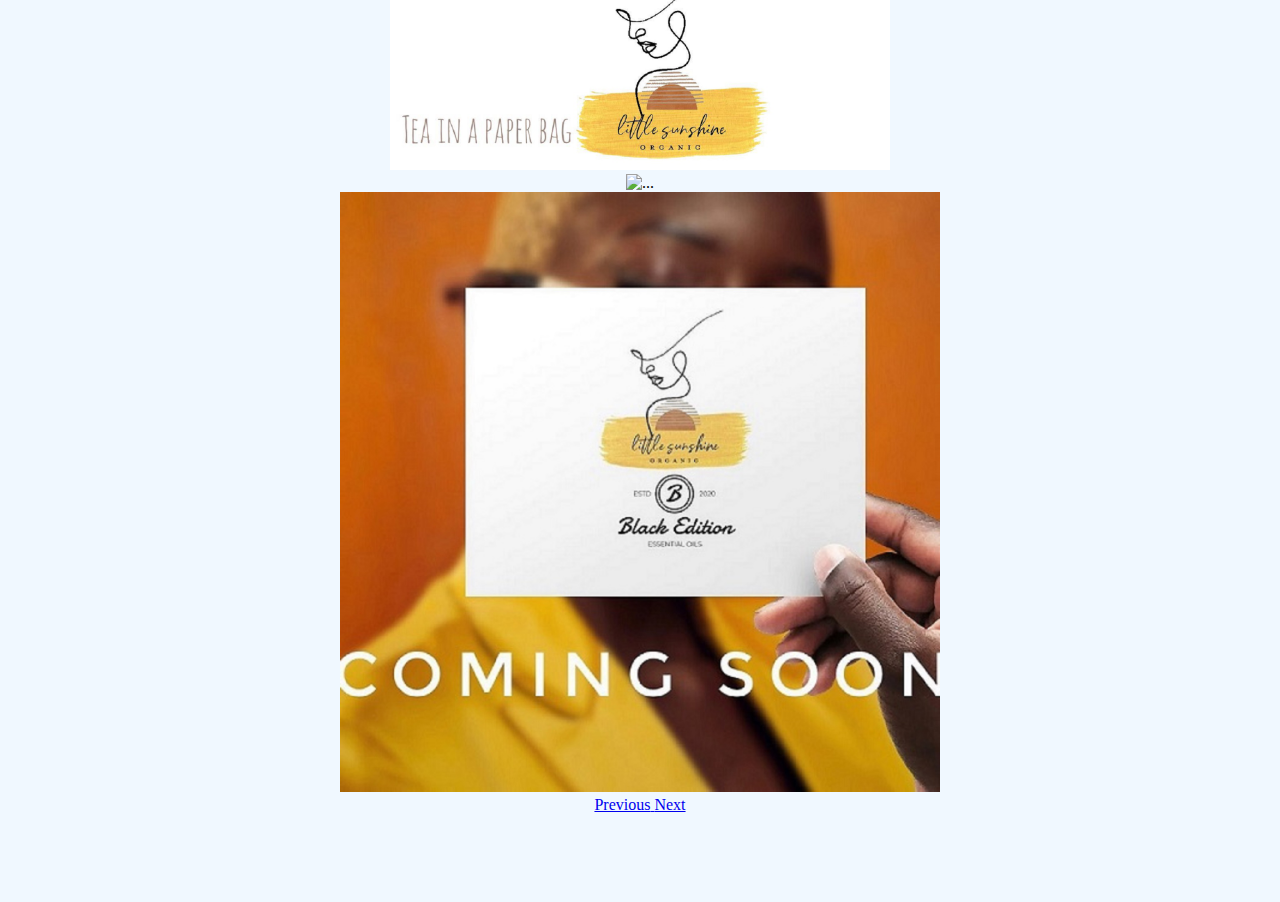
==== commit 4f206b49: "More Changes" ====
--- a/index.html
+++ b/index.html
@@ -17,22 +17,47 @@
 </head>
 
 <body style="background-color: aliceblue;">
+    <div class="fixed-top">
+        <nav class="navbar navbar-expand-lg navbar-light bg-light">
+            <a class="navbar-brand" href="https://www.instagram.com/littlesunshine_zw/"><img src="https://instagram.fjnb11-1.fna.fbcdn.net/v/t51.2885-15/e35/144005683_344046603332791_4120515134163901669_n.jpg?_nc_ht=instagram.fjnb11-1.fna.fbcdn.net&_nc_cat=107&_nc_ohc=o0CxFVy--4IAX-d3eQh&tp=1&oh=ba68f3d54de287be37207170480ee2b0&oe=604F2E6F"
+                    alt="..." height="50px" class="rounded-circle" style="margin-left: 3rem;"></a>
+            <button class="navbar-toggler" type="button" data-toggle="collapse" data-target="#navbarSupportedContent" aria-controls="navbarSupportedContent" aria-expanded="false" aria-label="Toggle navigation">
+          <span class="navbar-toggler-icon"></span>
+        </button>
 
-    <div class="container-fluid">
-        <div class="row">
-            <div class="col-4">
-                <img src="https://instagram.fjnb11-1.fna.fbcdn.net/v/t51.2885-15/e35/144005683_344046603332791_4120515134163901669_n.jpg?_nc_ht=instagram.fjnb11-1.fna.fbcdn.net&_nc_cat=107&_nc_ohc=o0CxFVy--4IAX-d3eQh&tp=1&oh=ba68f3d54de287be37207170480ee2b0&oe=604F2E6F"
-                    alt="..." height="80px" class="rounded-circle" style="margin-left: 3rem;">
+            <div class="collapse navbar-collapse" id="navbarSupportedContent">
+                <ul class="navbar-nav mr-auto">
+                    <li>
+                        <h3 style="margin-top:2px;font-family: 'Tangerine', serif; font-weight:bolder;">Little Sunshine</h3>
+
+                    </li>
+                    <li class="nav-item active">
+                        <a class="nav-link" href="about_us.html">About Us <span class="sr-only">(current)</span></a>
+                    </li>
+                    <li class="nav-item">
+                        <a class="nav-link" href="#">Our Services</a>
+                    </li>
+                    <li class="nav-item dropdown">
+                        <a class="nav-link dropdown-toggle" href="#" id="navbarDropdown" role="button" data-toggle="dropdown" aria-haspopup="true" aria-expanded="false">
+                Dropdown
+              </a>
+                        <div class="dropdown-menu" aria-labelledby="navbarDropdown">
+                            <a class="dropdown-item" href="#">First</a>
+                            <a class="dropdown-item" href="#">Second</a>
+                            <div class="dropdown-divider"></div>
+                            <a class="dropdown-item" href="#">Third</a>
+                        </div>
+                    </li>
+                    <li class="nav-item">
+                        <a class="nav-link disabled" href="#" tabindex="-1" aria-disabled="true">Disabled</a>
+                    </li>
+                </ul>
+                <form action="https://google.com/search" class="form-inline my-2 my-lg-0">
+                    <input class="form-control mr-sm-2" name="q" type="text" placeholder="Search" aria-label="Search">
+                    <button class="btn btn-outline-success my-2 my-sm-0" type="submit">Search</button>
+                </form>
             </div>
-            <div class="col-4">
-                <h2 style="font-size: 80px;font-weight:bolder;">Little Sunshine</h2>
-            </div>
-            <div class="col-4" style="margin-top: 2rem;">
-                <a href="about_us.html" class="btn btn-outline-info" role="button">
-                    <h3 style="font-family: 'Tangerine', serif;font-weight:bolder;">About Us</h3>
-                </a>
-            </div>
-        </div>
+        </nav>
     </div>
 
     <br>
@@ -43,32 +68,32 @@
         <div id="carouselExampleFade" class="carousel slide carousel-fade" data-ride="carousel">
             <div class="carousel-inner">
                 <div class="carousel-item active">
-                    <img src="little013.jpg" height="600px" class="d-block w-100" alt="...">
+                    <img src="little013.jpg" height="500px" width="300px" class="d-block w-100" alt="...">
                 </div>
                 <div class="carousel-item">
-                    <img src="little001.jpg" height="600px" width="600px" class="d-block w-100" alt="...">
+                    <img src="little001.jpg" height="500px" class="d-block w-100" alt="...">
                 </div>
                 <div class="carousel-item">
-                    <img src="little003.jpg" height="600px" width="600px" class="d-block w-100" alt="...">
+                    <img src="little003.jpg" height="500px" class="d-block w-100" alt="...">
                 </div>
 
                 <div class="carousel-item">
-                    <img src="little011.jpg" height="600px" width="600px" class="d-block w-100" alt="...">
+                    <img src="little011.jpg" height="500px" class="d-block w-100" alt="...">
                 </div>
                 <div class="carousel-item">
-                    <img src="little004.jpg" height="600px" width="600px" class="d-block w-100" alt="...">
+                    <img src="little004.jpg" height="500px" class="d-block w-100" alt="...">
                 </div>
                 <div class="carousel-item">
-                    <img src="little005.jpg" height="600px" width="600px" class="d-block w-100" alt="...">
+                    <img src="little005.jpg" height="600px" class="d-block w-100" alt="...">
                 </div>
                 <div class="carousel-item">
-                    <img src="little006.jpg" height="600px" width="600px" class="d-block w-100" alt="...">
+                    <img src="little006.jpg" height="500px" class="d-block w-100" alt="...">
                 </div>
                 <div class="carousel-item">
-                    <img src="little007.jpg" height="600px" width="600px" class="d-block w-100" alt="...">
+                    <img src="little007.jpg" height="500px" class="d-block w-100" alt="...">
                 </div>
                 <div class="carousel-item">
-                    <img src="little008.jpg" height="600px" width="600px" class="d-block w-100" alt="...">
+                    <img src="little008.jpg" height="500px" class="d-block w-100" alt="...">
                 </div>
                 <div class="carousel-item">
                     <img src="https://instagram.fjnb11-1.fna.fbcdn.net/v/t51.2885-15/sh0.08/e35/s750x750/146774640_877037699753703_7202088330725675258_n.jpg?_nc_ht=instagram.fjnb11-1.fna.fbcdn.net&_nc_cat=103&_nc_ohc=bfSw8cNUCCcAX_cOPe3&tp=1&oh=4be5d3ac305b163f79da0188829ec81a&oe=604F7C1E"
--- a/styles.css
+++ b/styles.css
@@ -5,7 +5,7 @@
 
 .container {
     text-align: center;
-    padding-bottom: 10rem;
+    padding-bottom: 5rem;
 }
 
 .carousel-item {
@@ -25,7 +25,7 @@
 }
 
 .img:hover {
-    transform: scale(1.2);
+    transform: scale(1.5);
     background-color: azure;
     box-shadow: 5px 8px 13px 5px;
 }
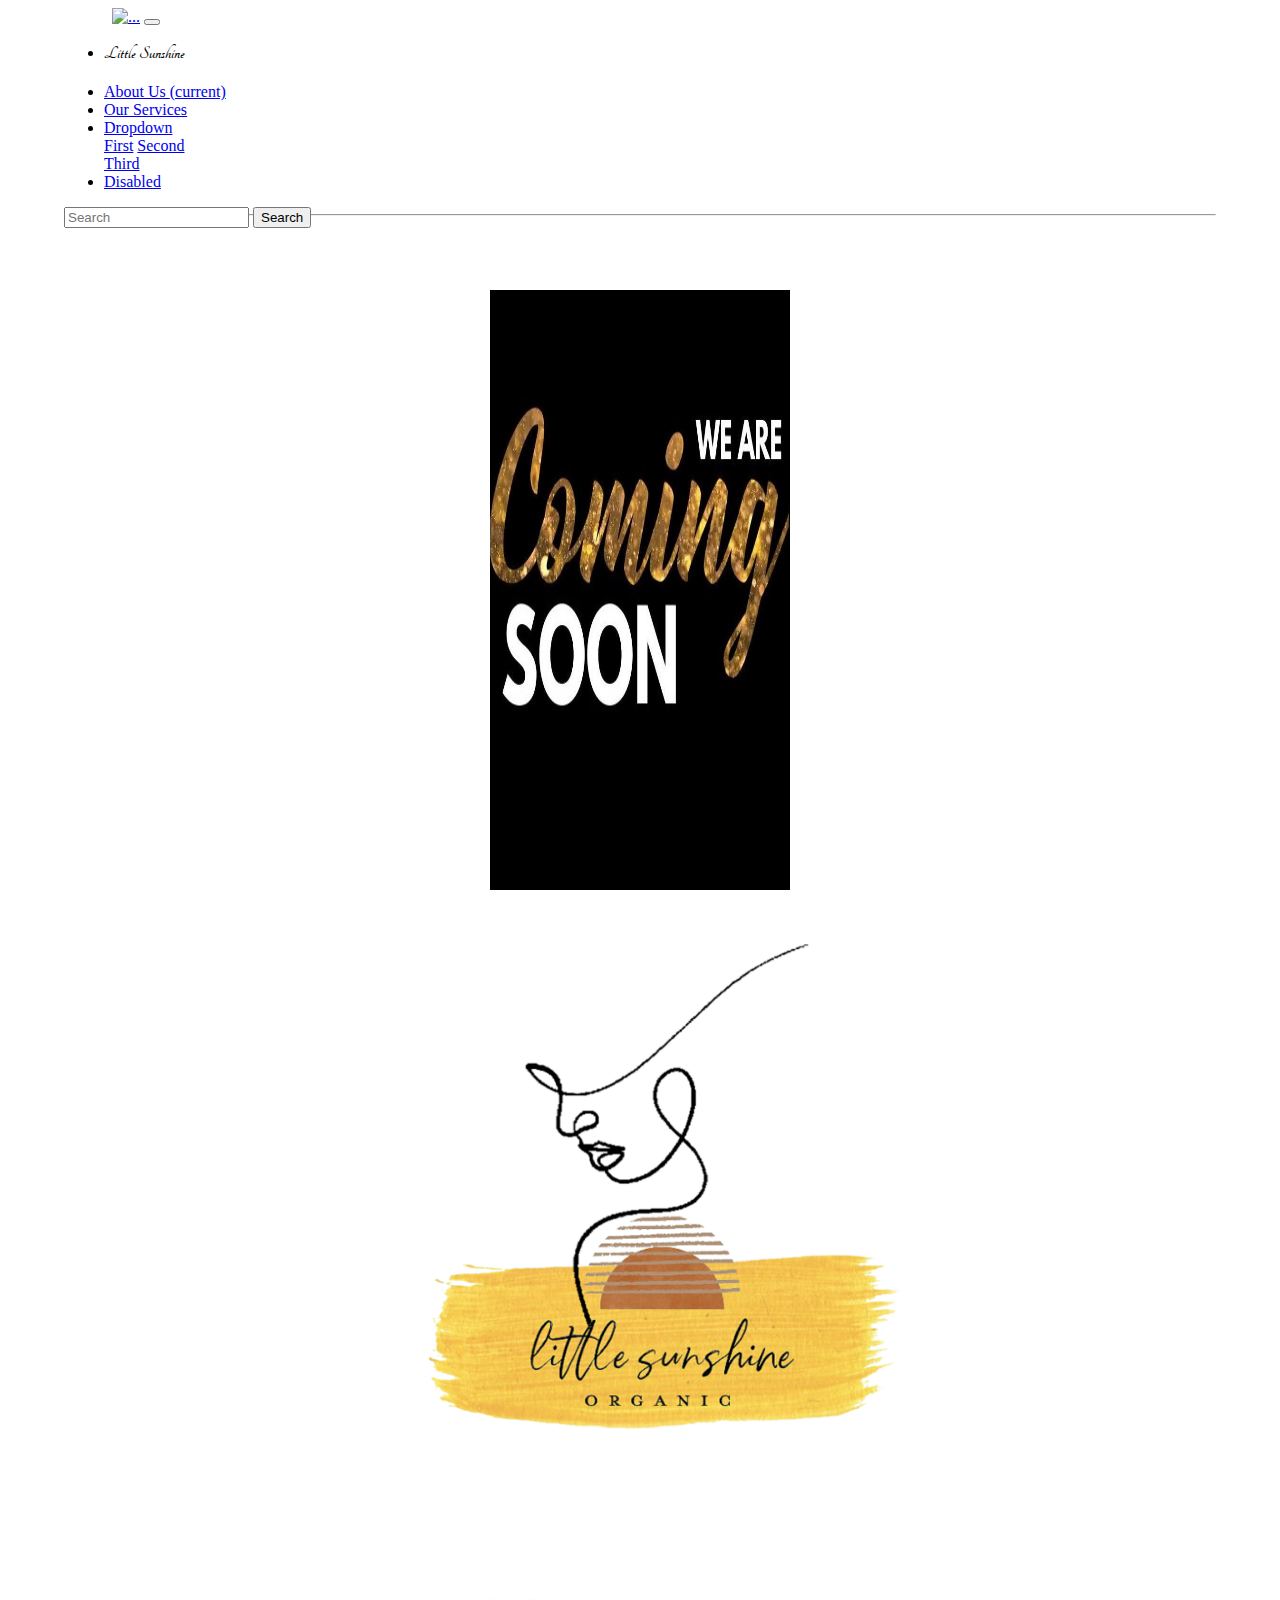
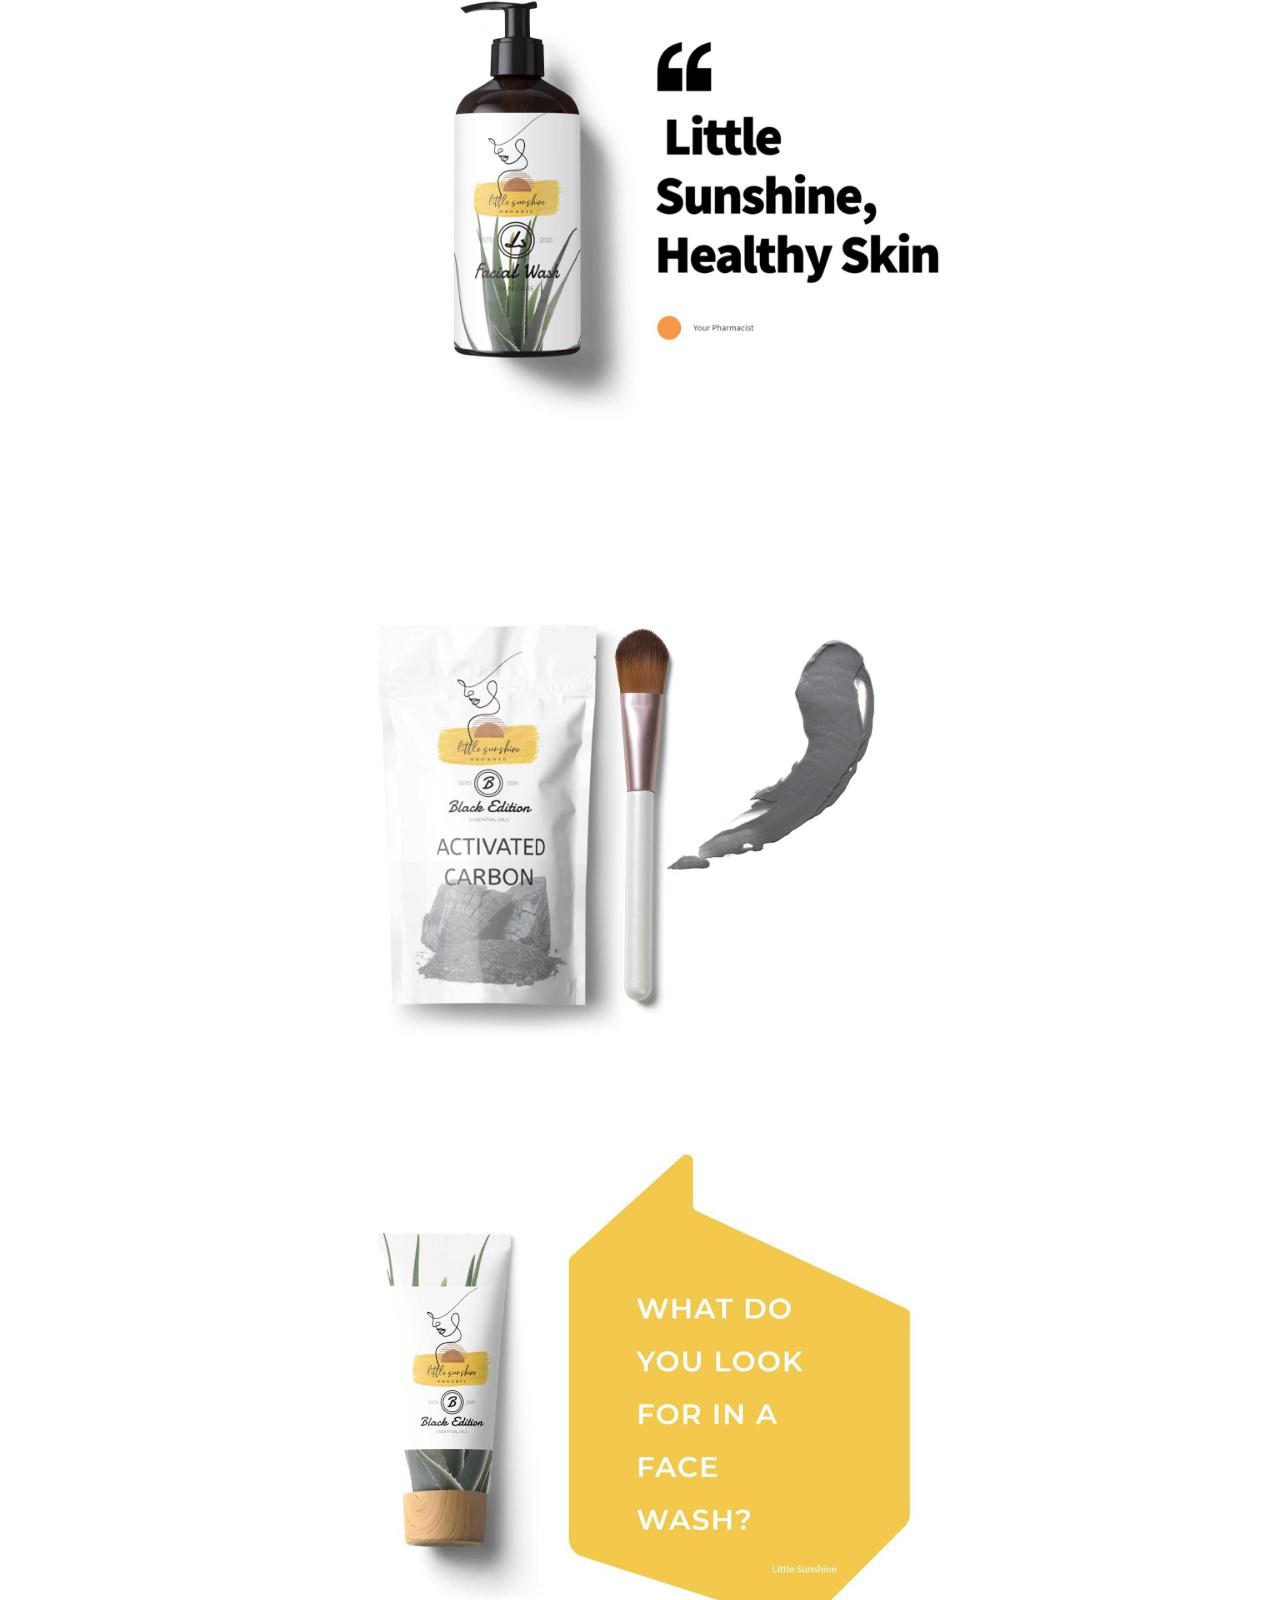
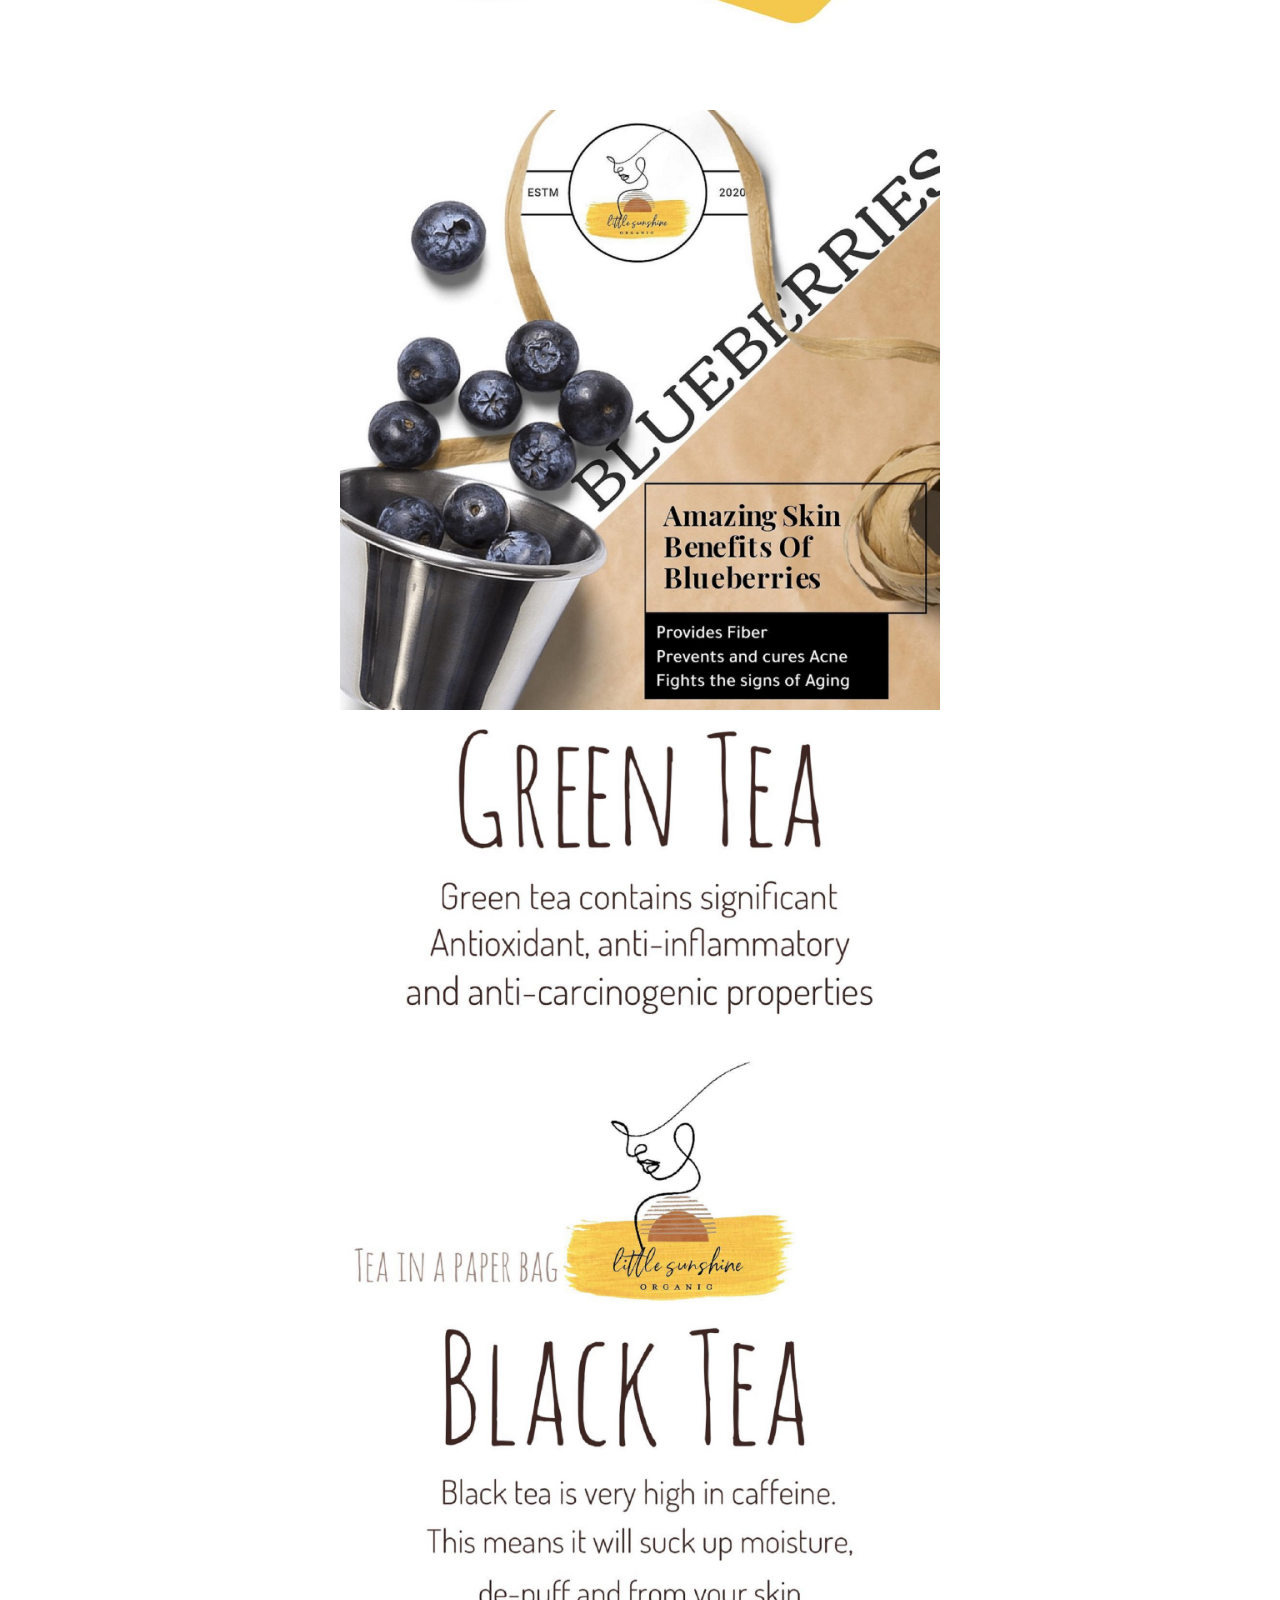
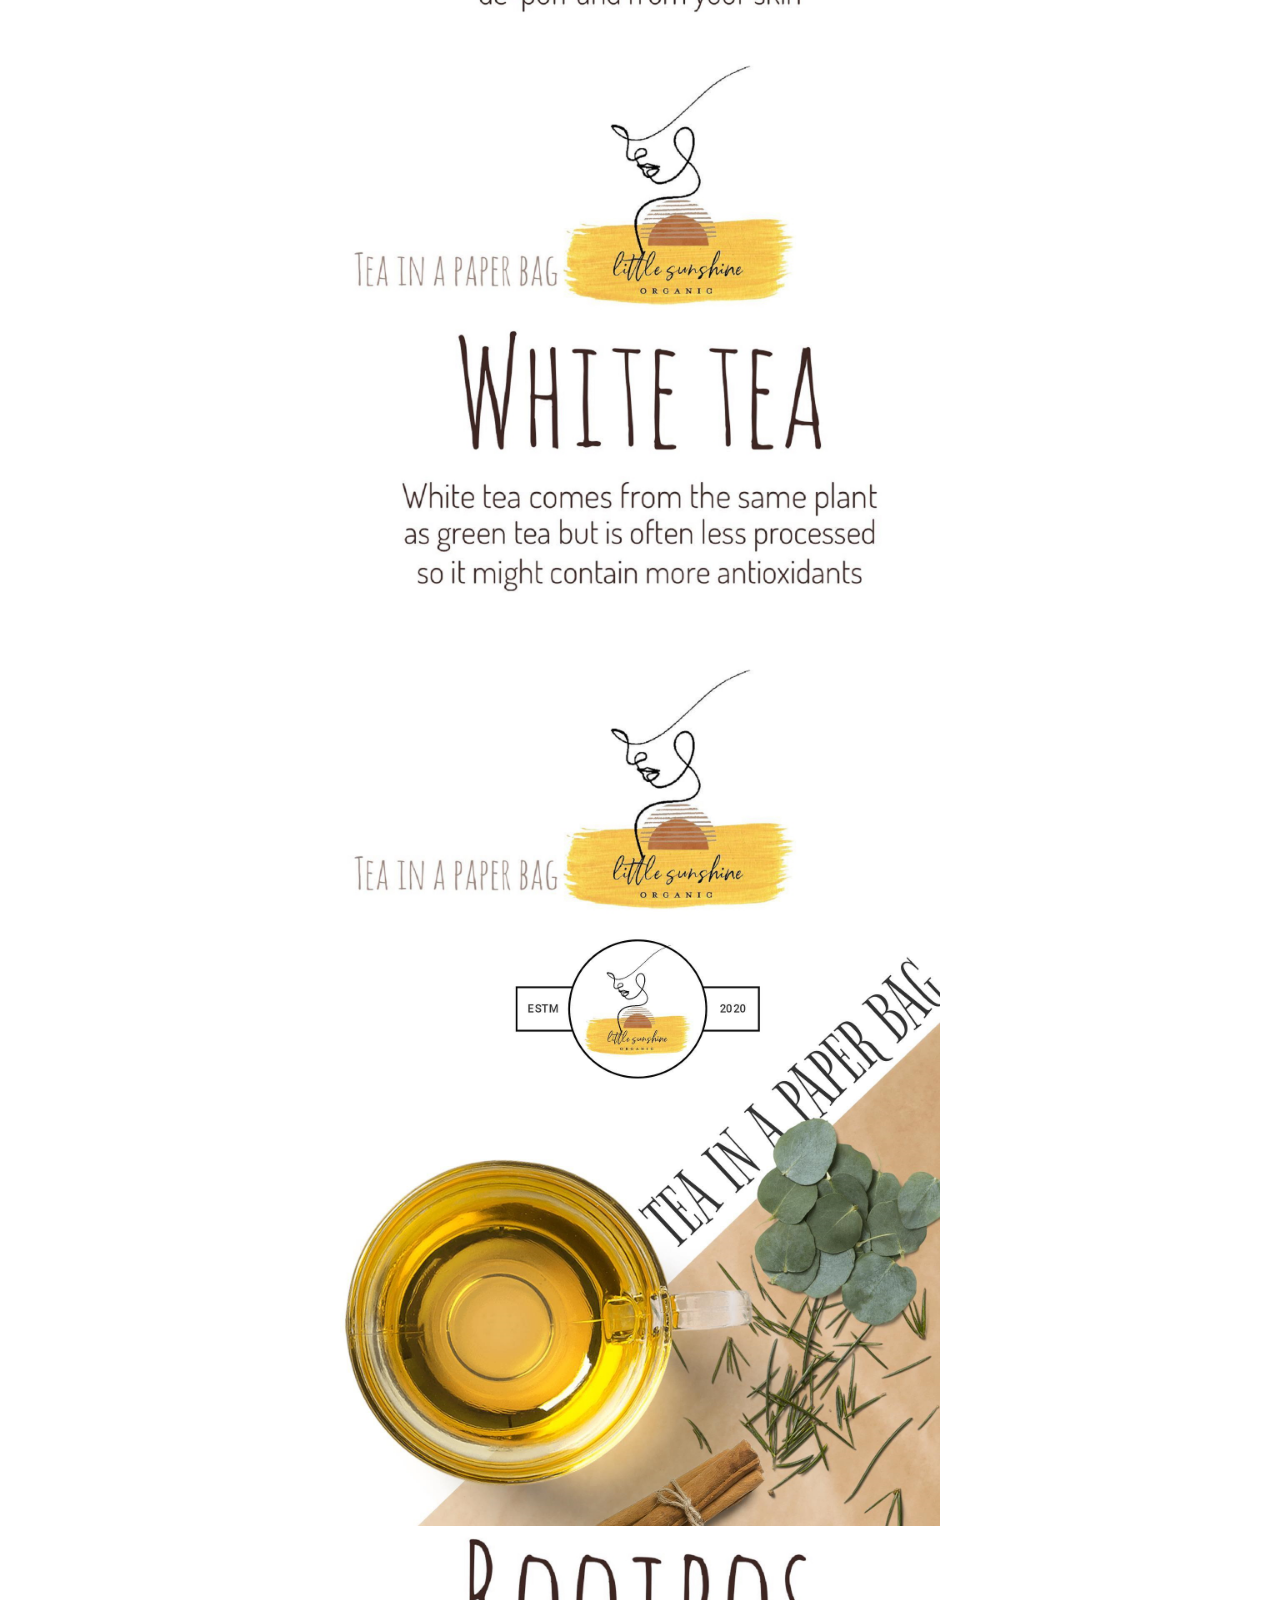
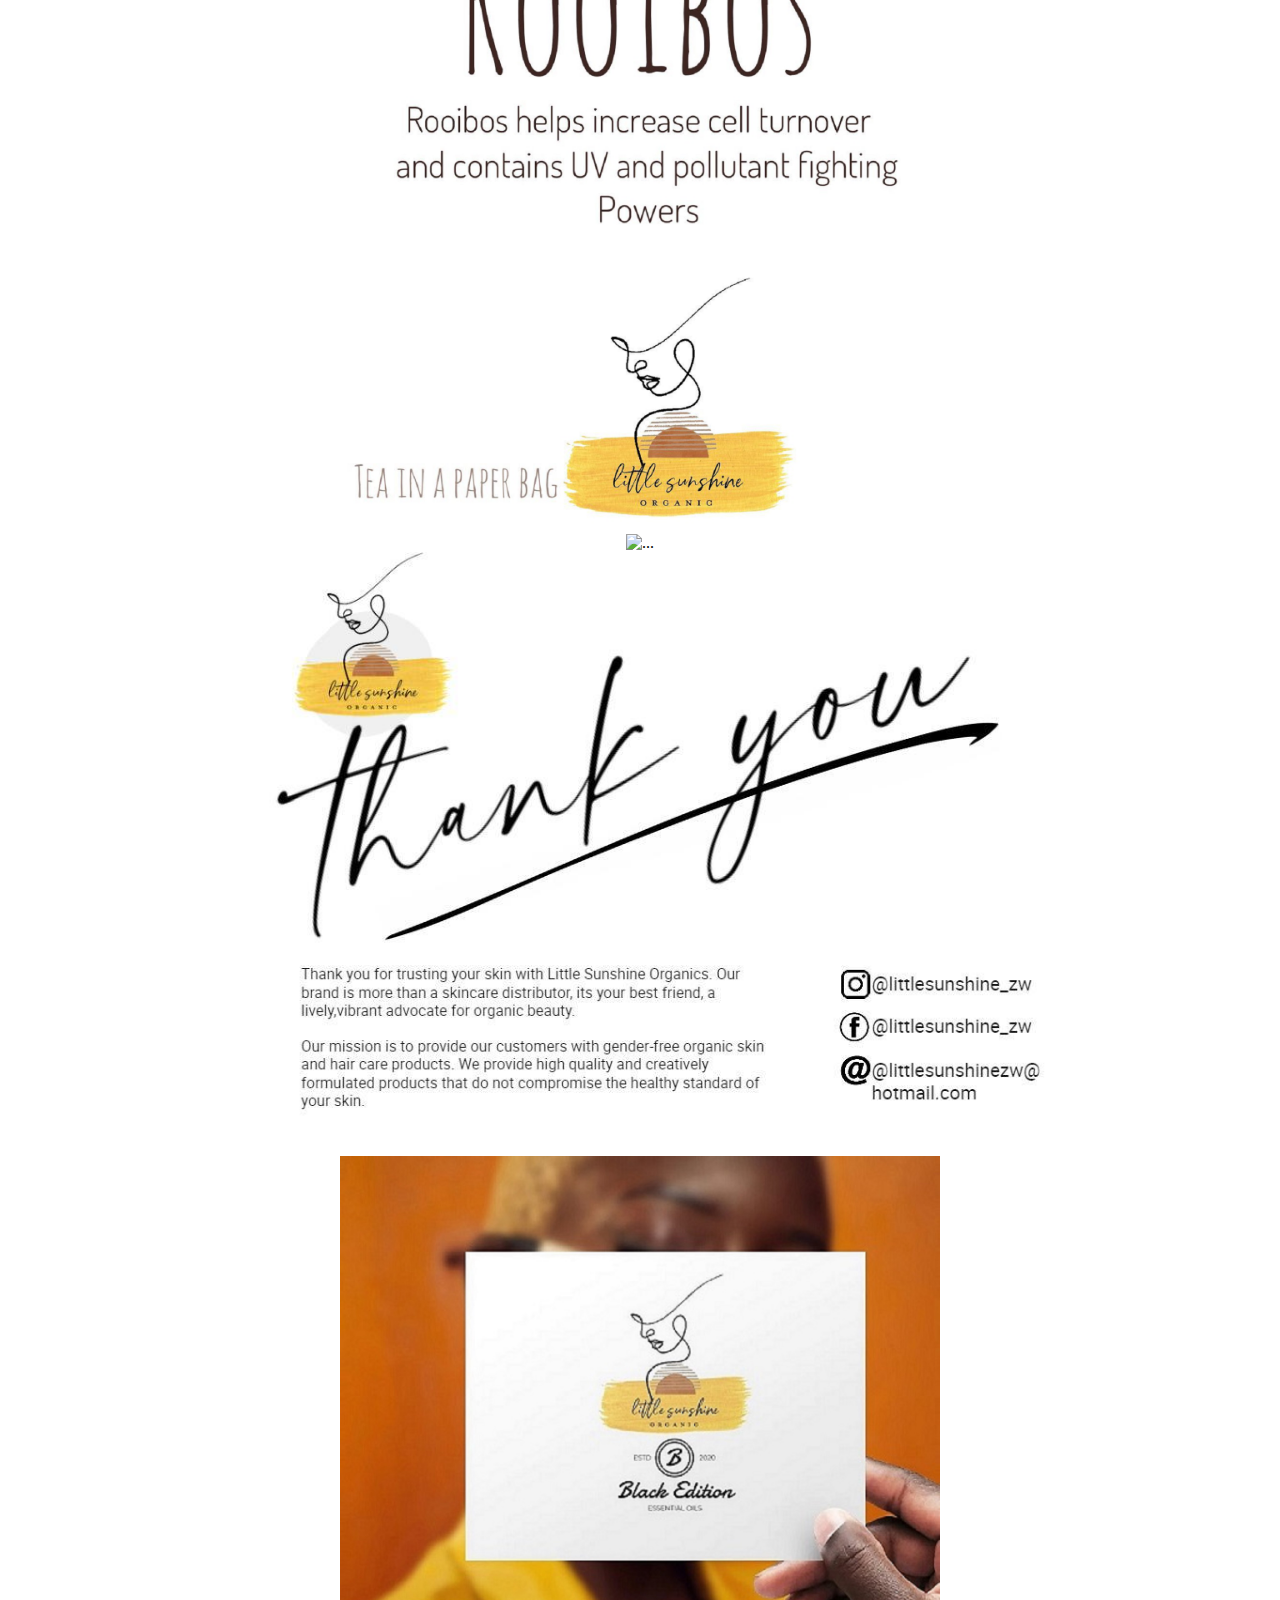
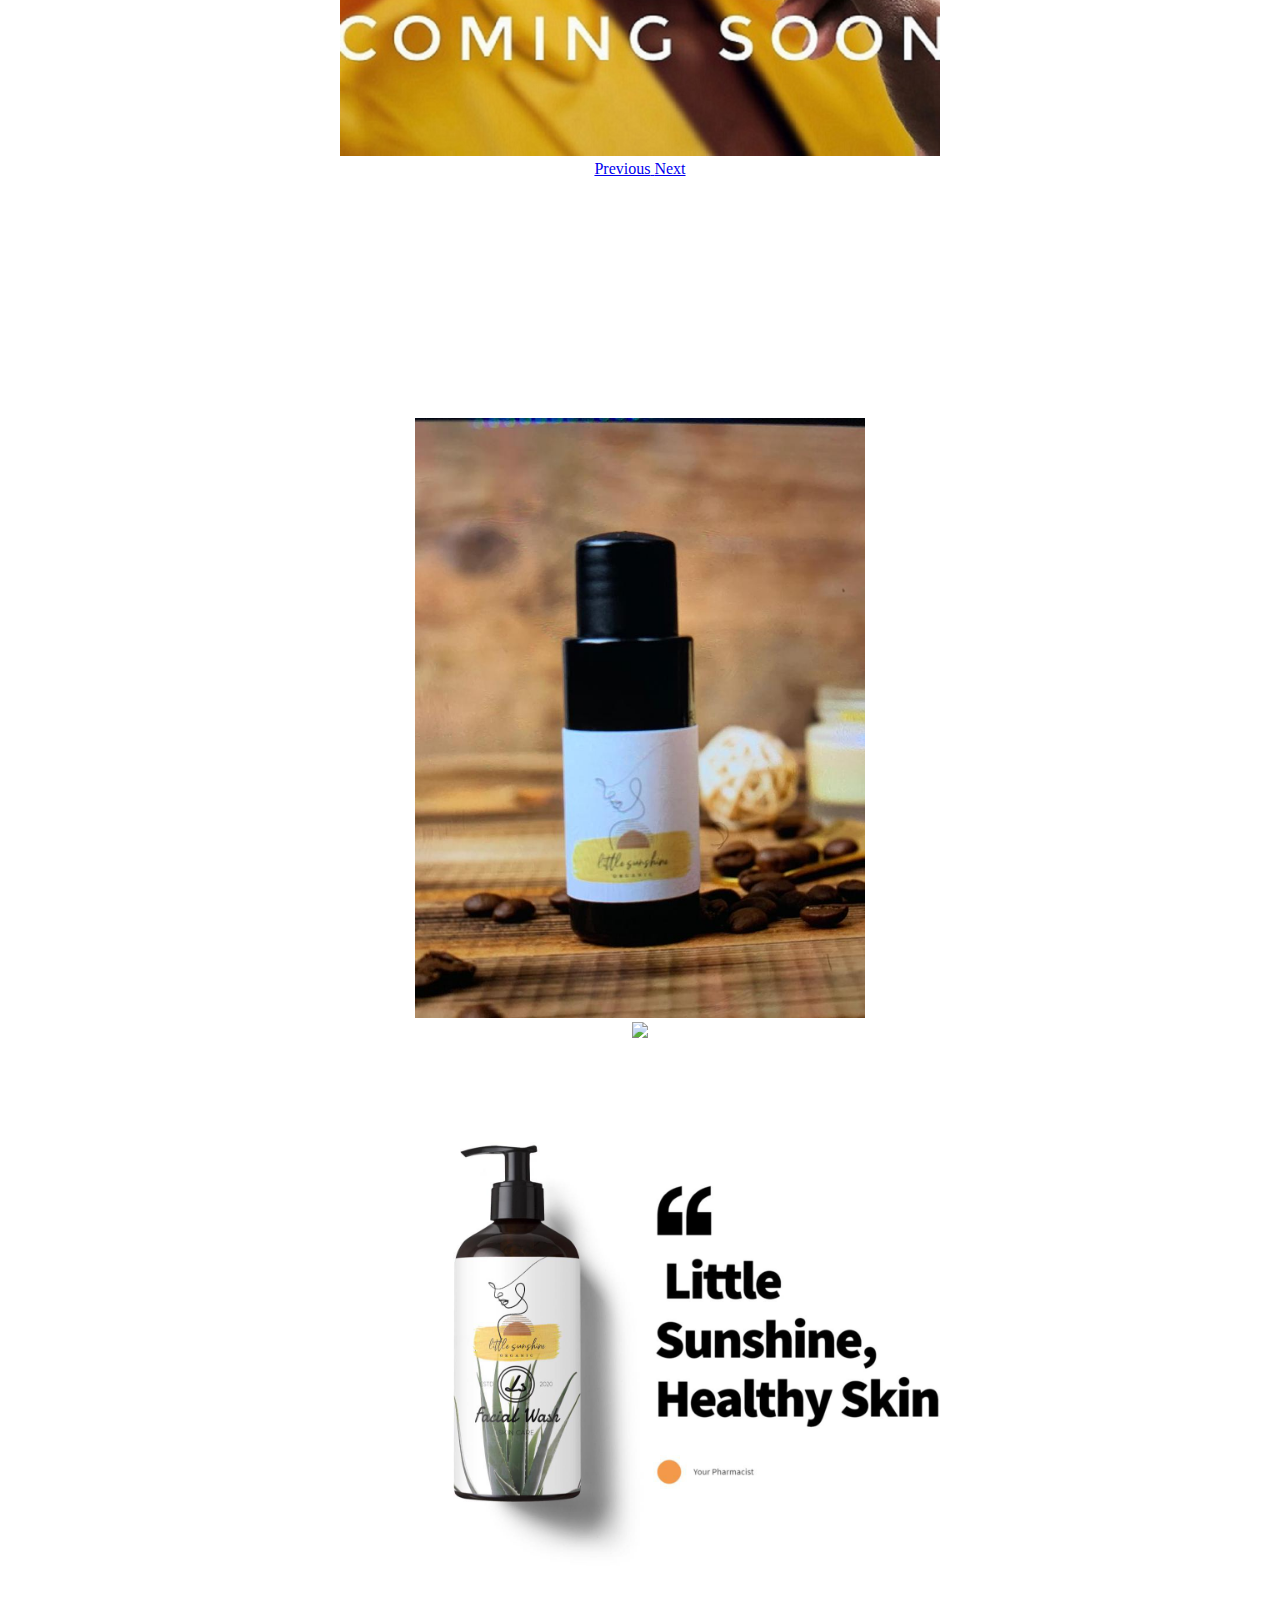
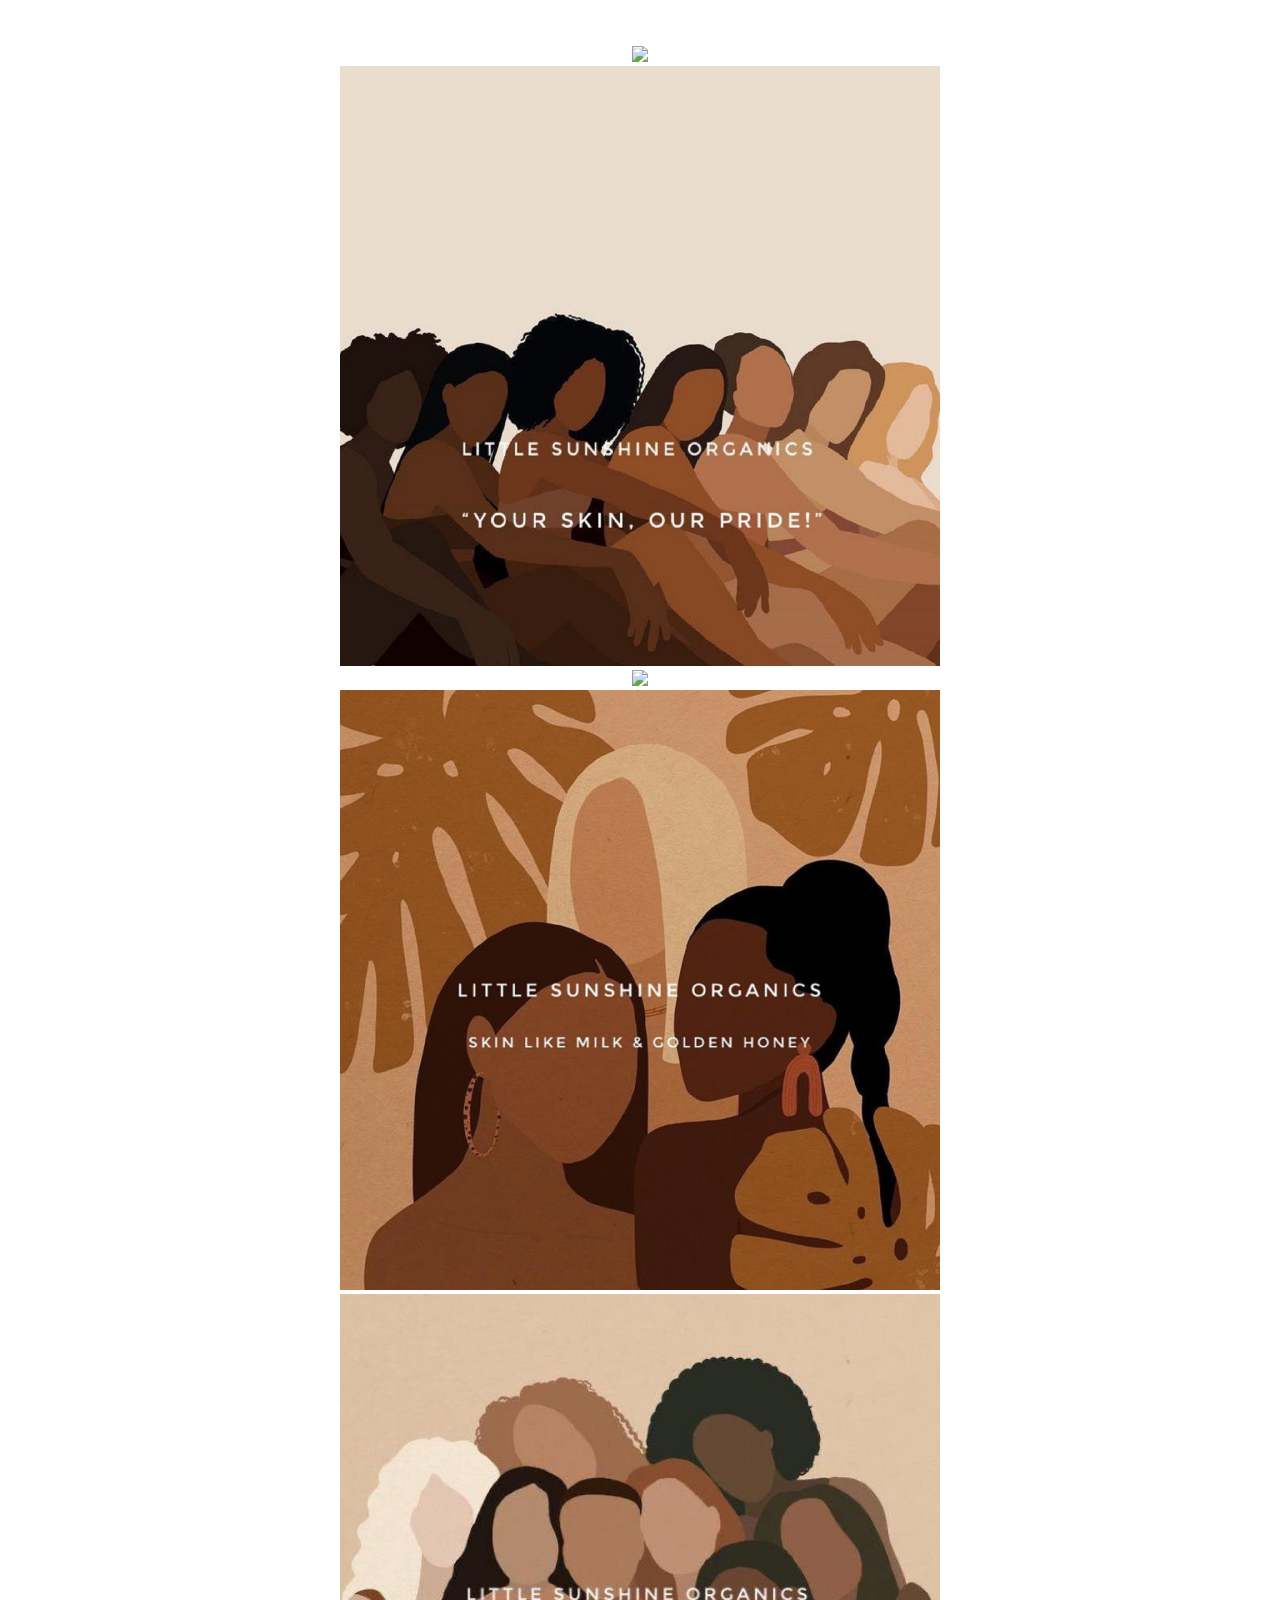
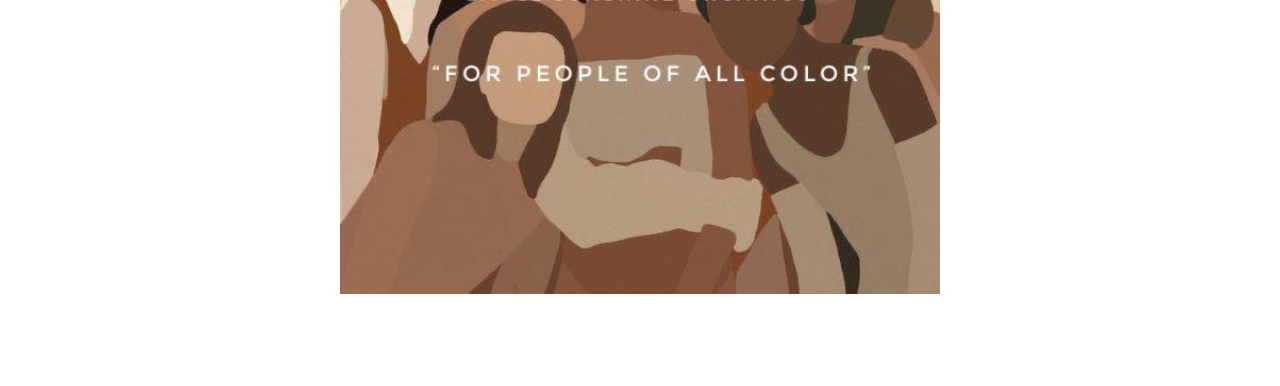
==== commit 7089aec1: "More Changes" ====
--- a/index.html
+++ b/index.html
@@ -16,7 +16,7 @@
     <script src="https://cdn.jsdelivr.net/npm/bootstrap@4.5.3/dist/js/bootstrap.min.js" integrity="sha384-w1Q4orYjBQndcko6MimVbzY0tgp4pWB4lZ7lr30WKz0vr/aWKhXdBNmNb5D92v7s" crossorigin="anonymous"></script>
 </head>
 
-<body style="background-color: aliceblue;">
+<body>
     <div class="fixed-top">
         <nav class="navbar navbar-expand-lg navbar-light bg-light">
             <a class="navbar-brand" href="https://www.instagram.com/littlesunshine_zw/"><img src="https://instagram.fjnb11-1.fna.fbcdn.net/v/t51.2885-15/e35/144005683_344046603332791_4120515134163901669_n.jpg?_nc_ht=instagram.fjnb11-1.fna.fbcdn.net&_nc_cat=107&_nc_ohc=o0CxFVy--4IAX-d3eQh&tp=1&oh=ba68f3d54de287be37207170480ee2b0&oe=604F2E6F"
@@ -54,7 +54,7 @@
                 </ul>
                 <form action="https://google.com/search" class="form-inline my-2 my-lg-0">
                     <input class="form-control mr-sm-2" name="q" type="text" placeholder="Search" aria-label="Search">
-                    <button class="btn btn-outline-success my-2 my-sm-0" type="submit">Search</button>
+                    <button class="btn btn-outline-primary my-2 my-sm-0" type="submit">Search</button>
                 </form>
             </div>
         </nav>
@@ -63,41 +63,49 @@
     <br>
     <hr style="margin-top: -2rem;">
     <br>
-    <div class="container" style="padding-top: 6rem;">
+    <div class="container" style="padding-top: 3rem;">
 
         <div id="carouselExampleFade" class="carousel slide carousel-fade" data-ride="carousel">
             <div class="carousel-inner">
                 <div class="carousel-item active">
-                    <img src="little013.jpg" height="500px" width="300px" class="d-block w-100" alt="...">
+                    <img src="little017.jpg" height="600px" width="300px" class="d-block w-100" alt="...">
                 </div>
                 <div class="carousel-item">
-                    <img src="little001.jpg" height="500px" class="d-block w-100" alt="...">
+                    <img src="little013.jpg" height="600px" class="d-block w-100" alt="...">
                 </div>
                 <div class="carousel-item">
-                    <img src="little003.jpg" height="500px" class="d-block w-100" alt="...">
-                </div>
-
-                <div class="carousel-item">
-                    <img src="little011.jpg" height="500px" class="d-block w-100" alt="...">
+                    <img src="little001.jpg" height="600px" class="d-block w-100" alt="...">
                 </div>
                 <div class="carousel-item">
-                    <img src="little004.jpg" height="500px" class="d-block w-100" alt="...">
+                    <img src="little003.jpg" height="600px" class="d-block w-100" alt="...">
+                </div>
+                <div class="carousel-item">
+                    <img src="IMG-20210131-WA0019.jpg" height="600px" class="d-block w-100" alt="...">
+                </div>
+                <div class="carousel-item">
+                    <img src="little011.jpg" height="600px" class="d-block w-100" alt="...">
+                </div>
+                <div class="carousel-item">
+                    <img src="little004.jpg" height="600px" class="d-block w-100" alt="...">
                 </div>
                 <div class="carousel-item">
                     <img src="little005.jpg" height="600px" class="d-block w-100" alt="...">
                 </div>
                 <div class="carousel-item">
-                    <img src="little006.jpg" height="500px" class="d-block w-100" alt="...">
+                    <img src="little006.jpg" height="600px" class="d-block w-100" alt="...">
                 </div>
                 <div class="carousel-item">
-                    <img src="little007.jpg" height="500px" class="d-block w-100" alt="...">
+                    <img src="little007.jpg" height="600px" class="d-block w-100" alt="...">
                 </div>
                 <div class="carousel-item">
-                    <img src="little008.jpg" height="500px" class="d-block w-100" alt="...">
+                    <img src="little008.jpg" height="600px" class="d-block w-100" alt="...">
                 </div>
                 <div class="carousel-item">
                     <img src="https://instagram.fjnb11-1.fna.fbcdn.net/v/t51.2885-15/sh0.08/e35/s750x750/146774640_877037699753703_7202088330725675258_n.jpg?_nc_ht=instagram.fjnb11-1.fna.fbcdn.net&_nc_cat=103&_nc_ohc=bfSw8cNUCCcAX_cOPe3&tp=1&oh=4be5d3ac305b163f79da0188829ec81a&oe=604F7C1E"
                         height="600px" width="600px" class="d-block w-100" alt="...">
+                </div>
+                <div class="carousel-item">
+                    <img src="IMG-20210131-WA0016.jpg" height="600px" class="d-block w-100" alt="...">
                 </div>
                 <div class="carousel-item">
                     <img src="little002.jpg" height="600px" width="600px" class="d-block w-100" alt="...">
@@ -112,6 +120,40 @@
                 <span class="sr-only">Next</span>
             </a>
         </div>
+
+        <div class="row" style="padding-top: 15rem;">
+            <div class="col">
+                <img src="IMG-20210131-WA0022.jpg" height="600px">
+            </div>
+            <div class="col">
+                <img src="https://instagram.fjnb11-1.fna.fbcdn.net/v/t51.2885-15/sh0.08/e35/s750x750/146774640_877037699753703_7202088330725675258_n.jpg?_nc_ht=instagram.fjnb11-1.fna.fbcdn.net&_nc_cat=103&_nc_ohc=bfSw8cNUCCcAX_cOPe3&tp=1&oh=4be5d3ac305b163f79da0188829ec81a&oe=604F7C1E"
+                    height="600px">
+            </div>
+            <div class="col">
+                <img src="little001.jpg" height="600px">
+            </div>
+            <div class="col">
+                <a href="about_us.html">
+                    <img src="https://instagram.fjnb11-1.fna.fbcdn.net/v/t51.2885-15/sh0.08/e35/s750x750/145083571_840717529827744_4479061973088643665_n.jpg?_nc_ht=instagram.fjnb11-1.fna.fbcdn.net&_nc_cat=100&_nc_ohc=nC42dE-ZnhMAX-er8sF&tp=1&oh=6b8e35c3be652f1b0cd3516a05bd6074&oe=604DB3FE"
+                        height="600px" class="shadow-lg p-3 mb-5 bg-white rounded img">
+                </a>
+            </div>
+        </div>
+        <div class="row">
+            <div class="col">
+                <img src="IMG-20210131-WA0020.jpg" height="600px">
+            </div>
+            <div class="col">
+                <img src="https://instagram.fjnb11-1.fna.fbcdn.net/v/t51.2885-15/e35/148551328_148123947126010_6490334954462199391_n.jpg?_nc_ht=instagram.fjnb11-1.fna.fbcdn.net&_nc_cat=110&_nc_ohc=Joxs8UUzLPkAX80jK33&tp=1&oh=b6aed648fb6e8a5dae3d71b1afb42215&oe=604F7FE9"
+                    height="600px">
+            </div>
+            <div class="col">
+                <img src="little009.jpg" height="600px">
+            </div>
+            <div class="col">
+                <img src="IMG-20210131-WA0021.jpg" height="600px">
+            </div>
+        </div>
     </div>
 </body>
 
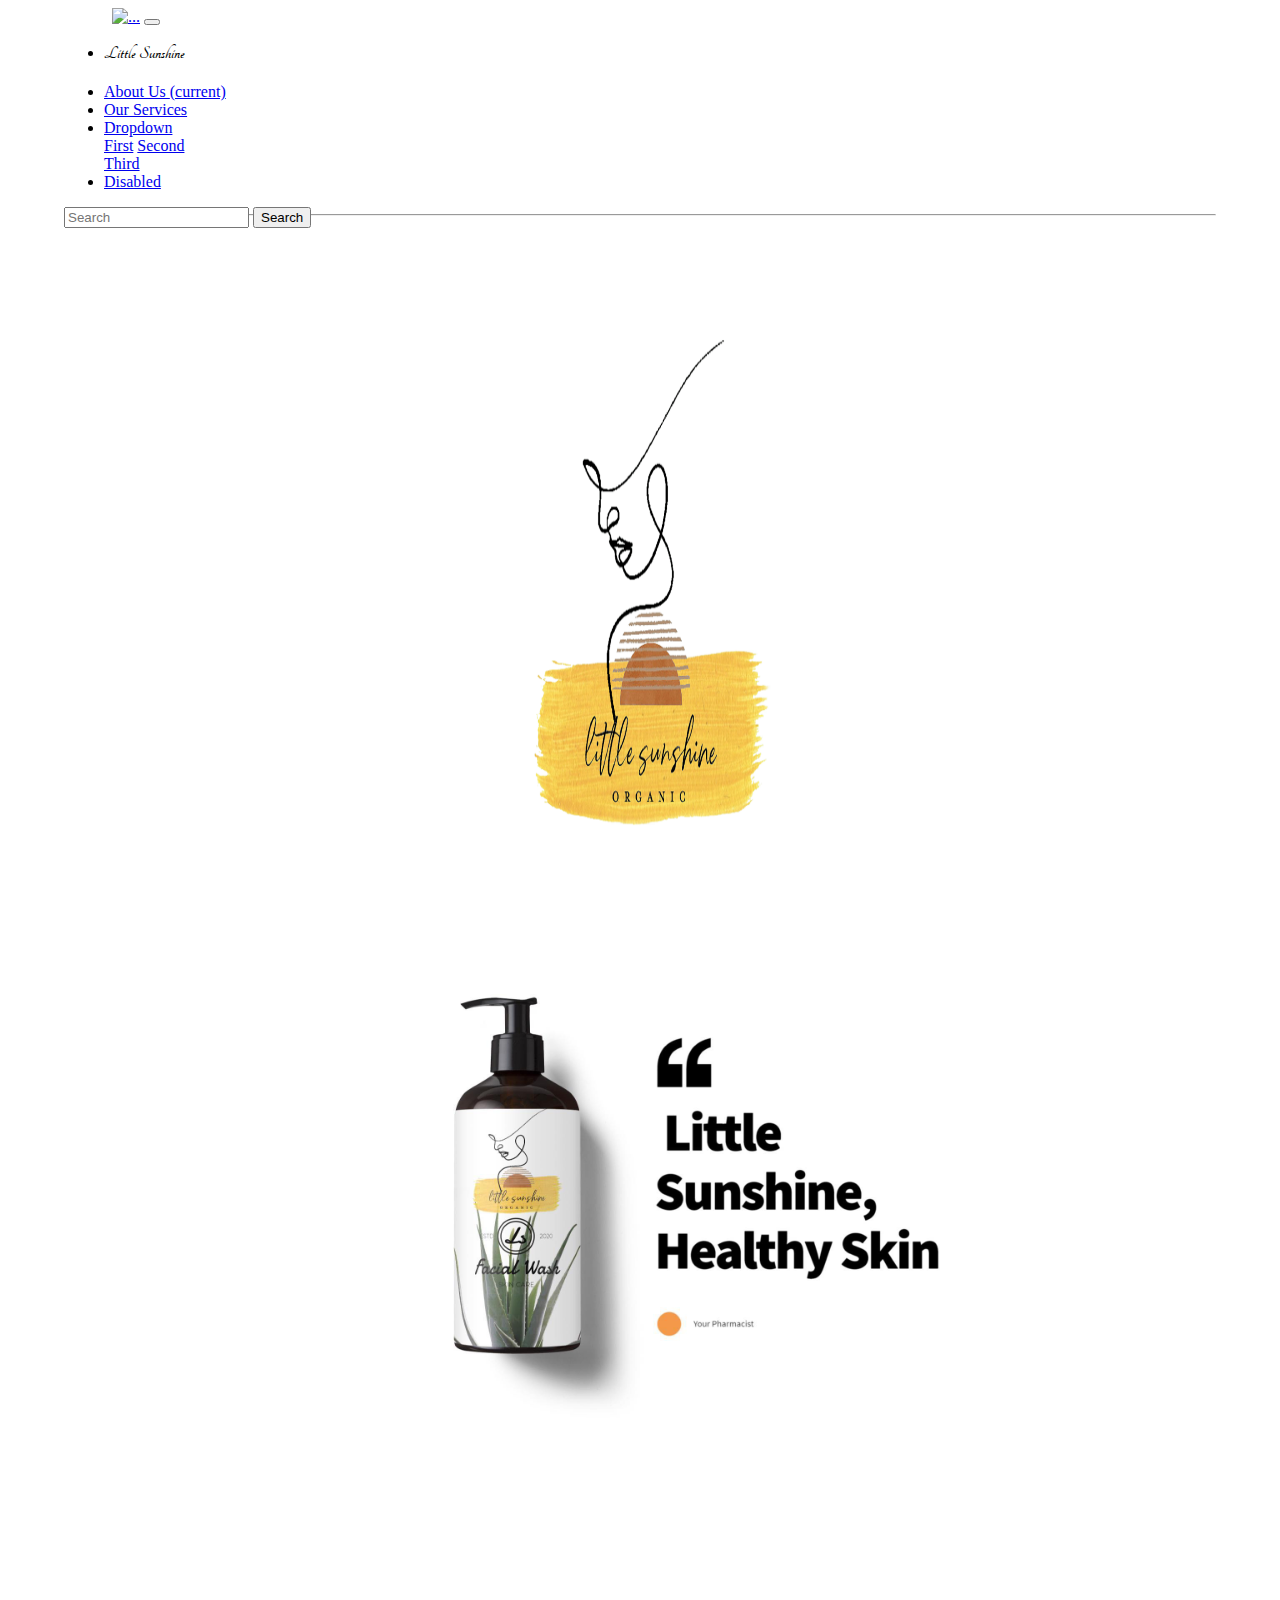
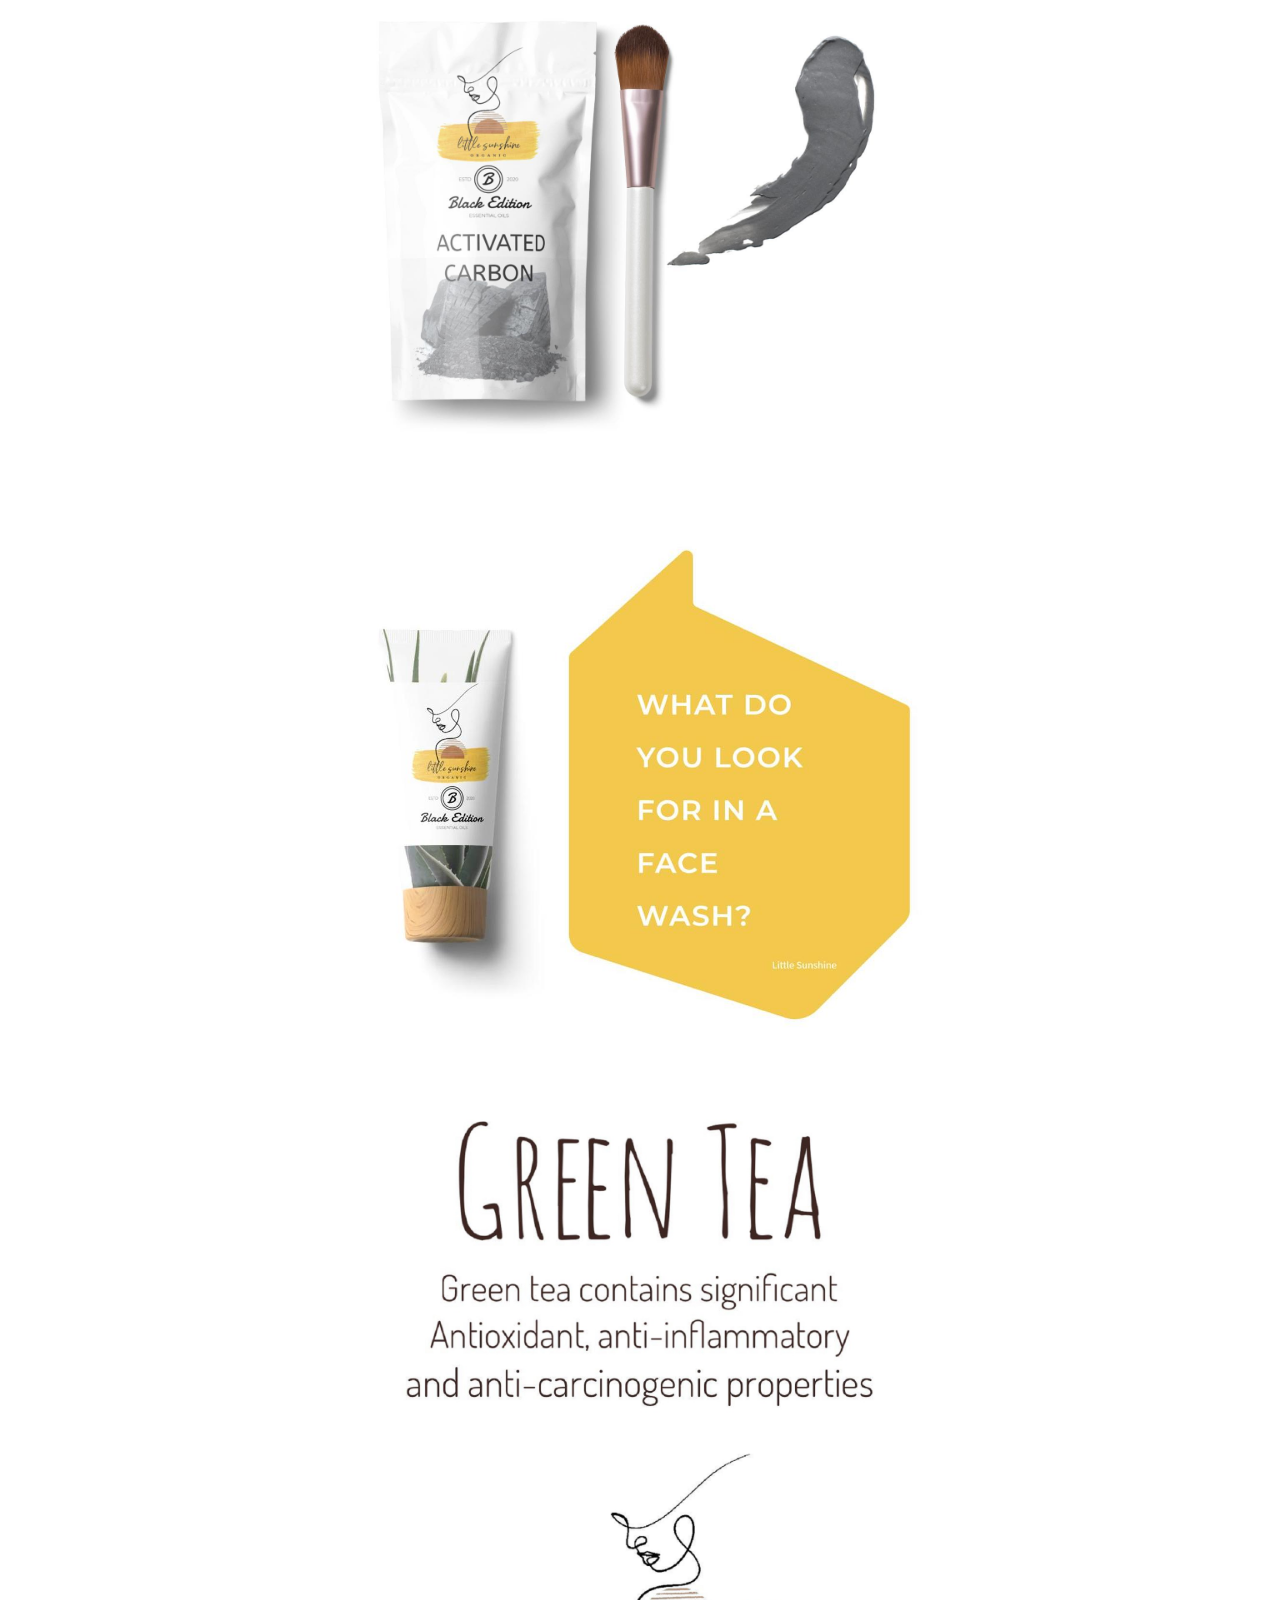
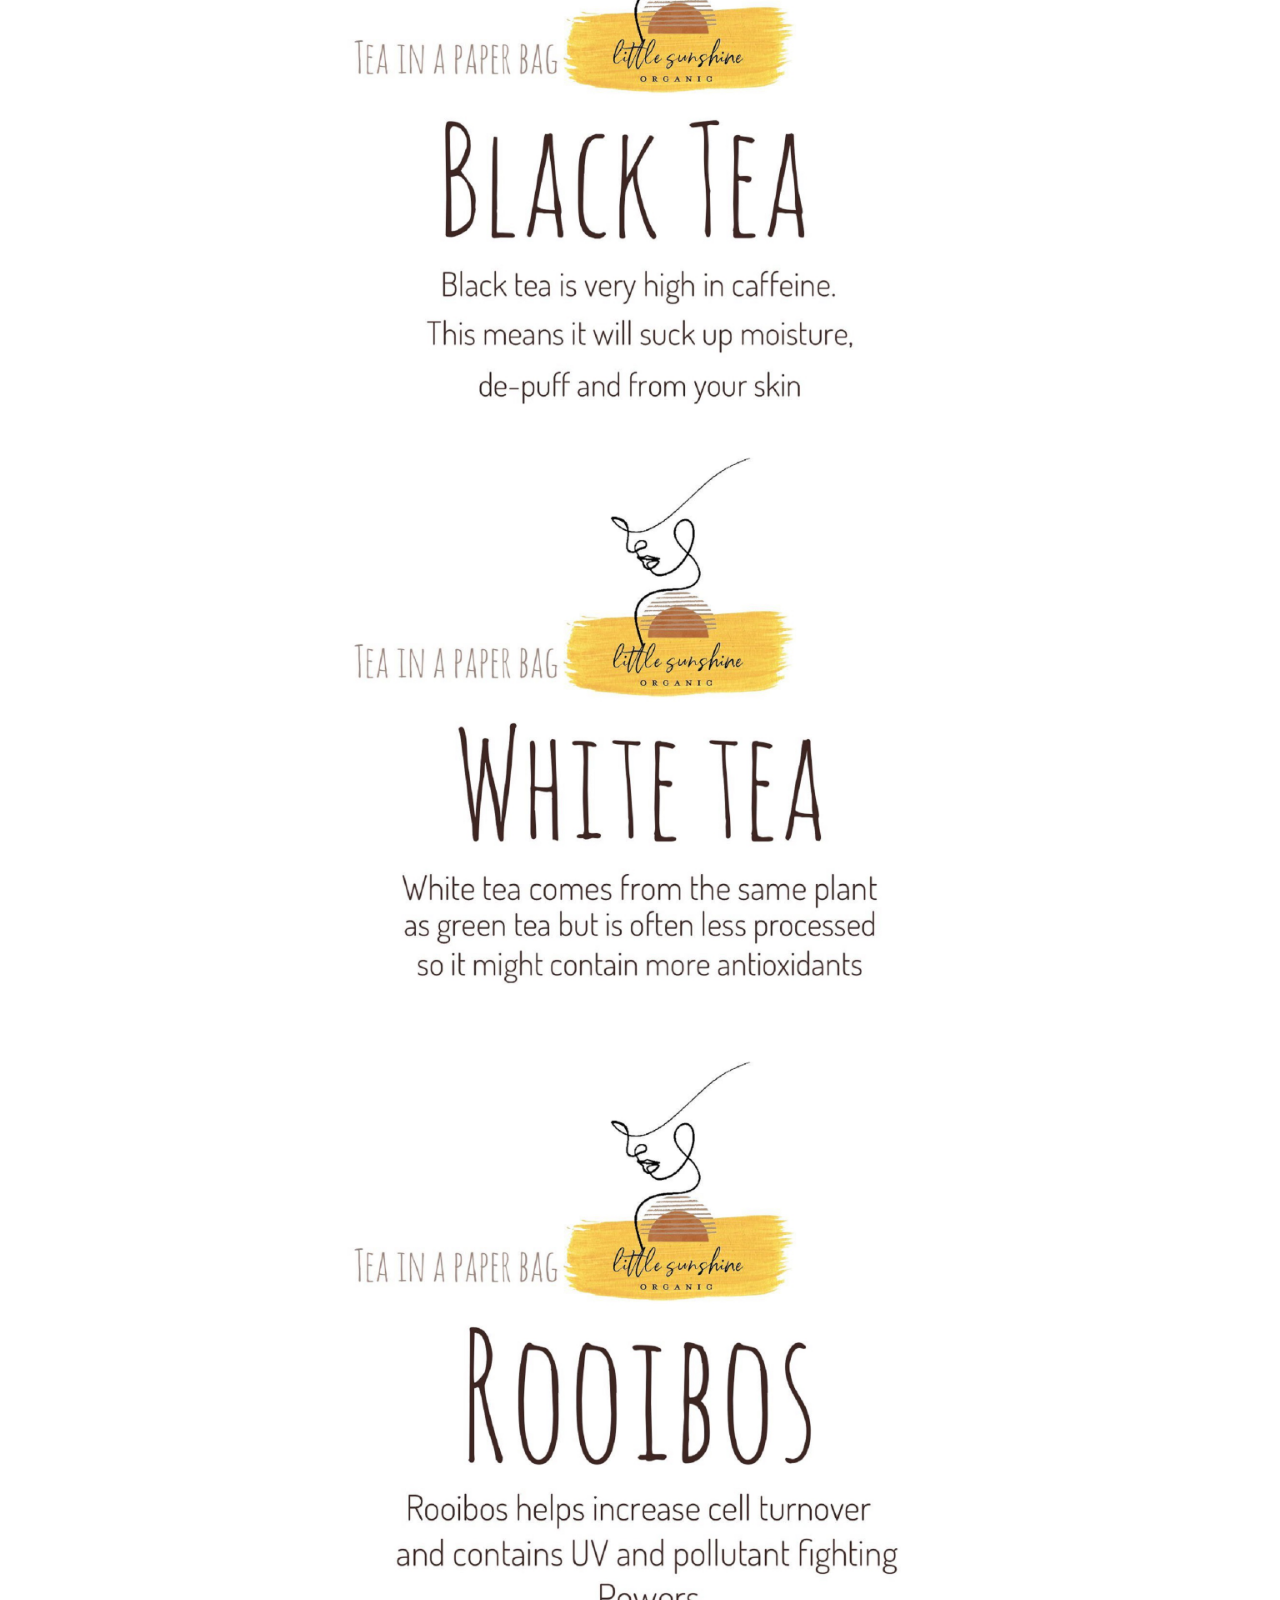
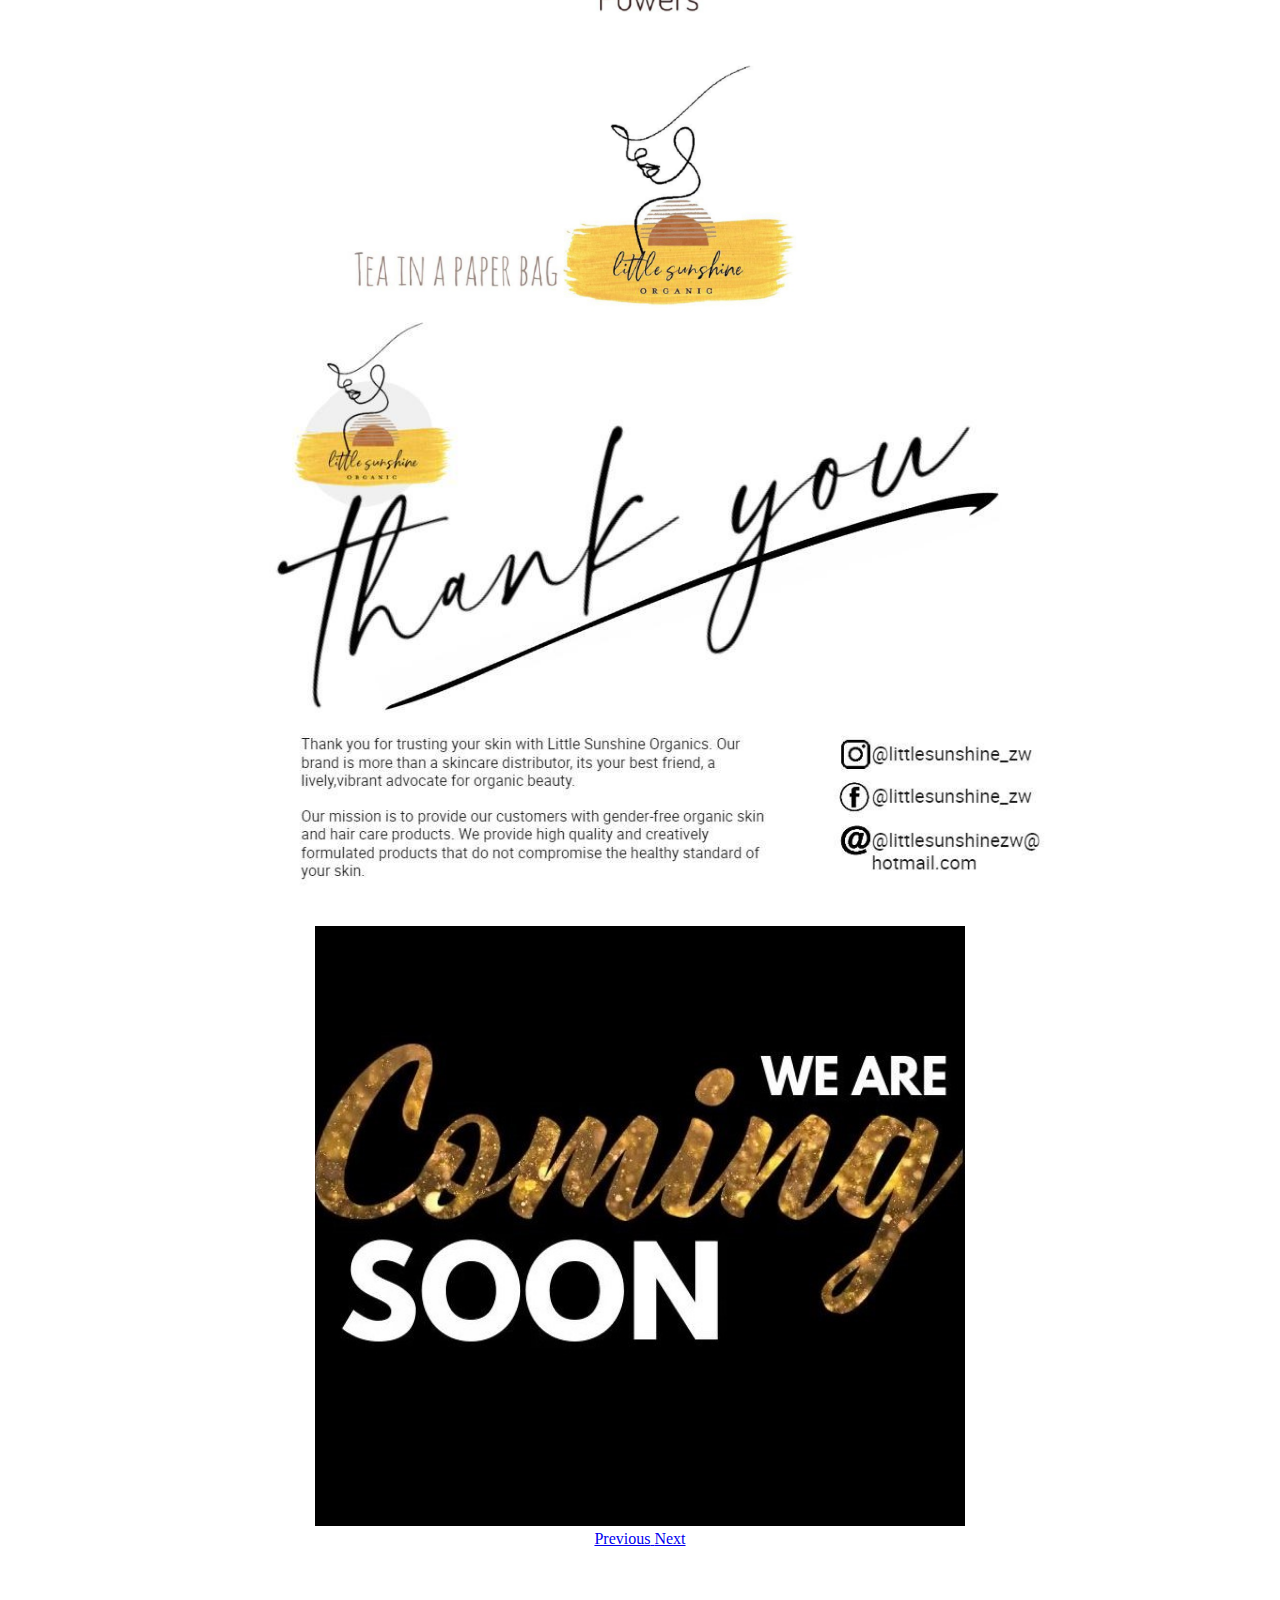
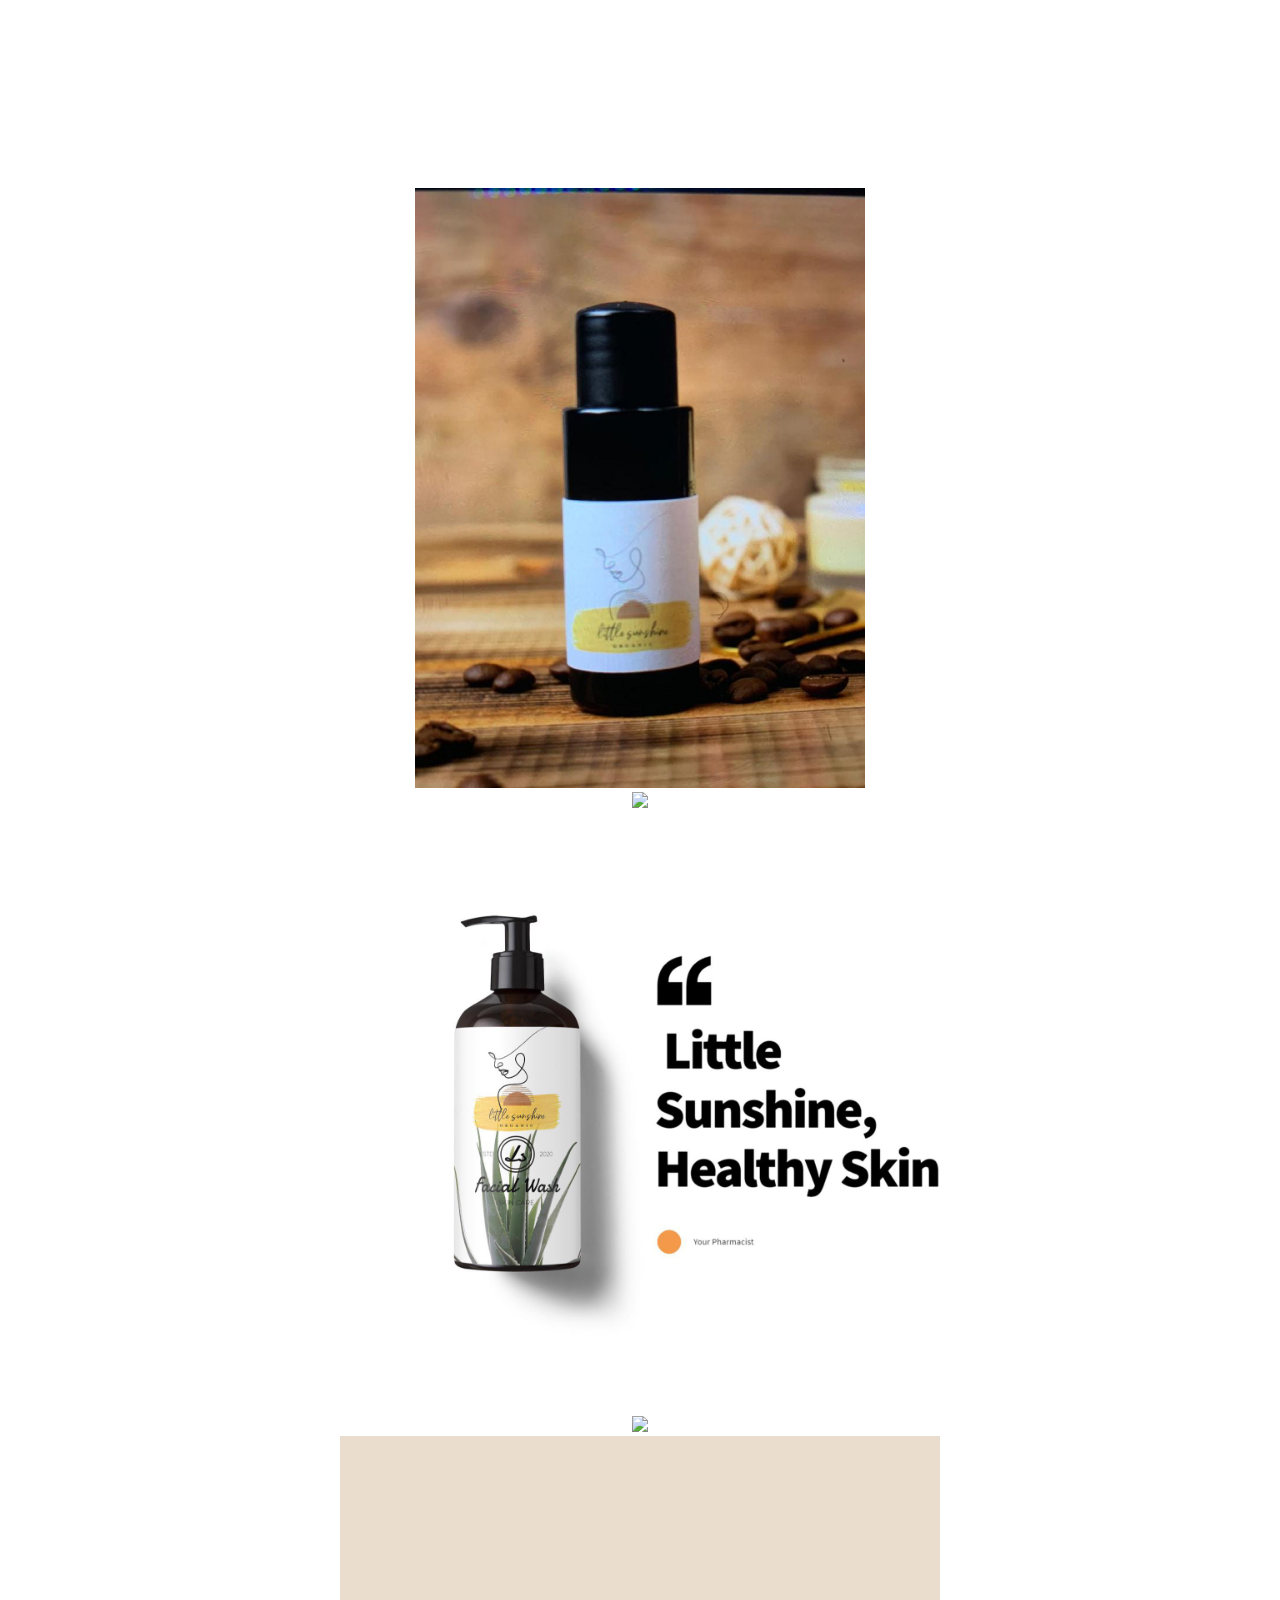
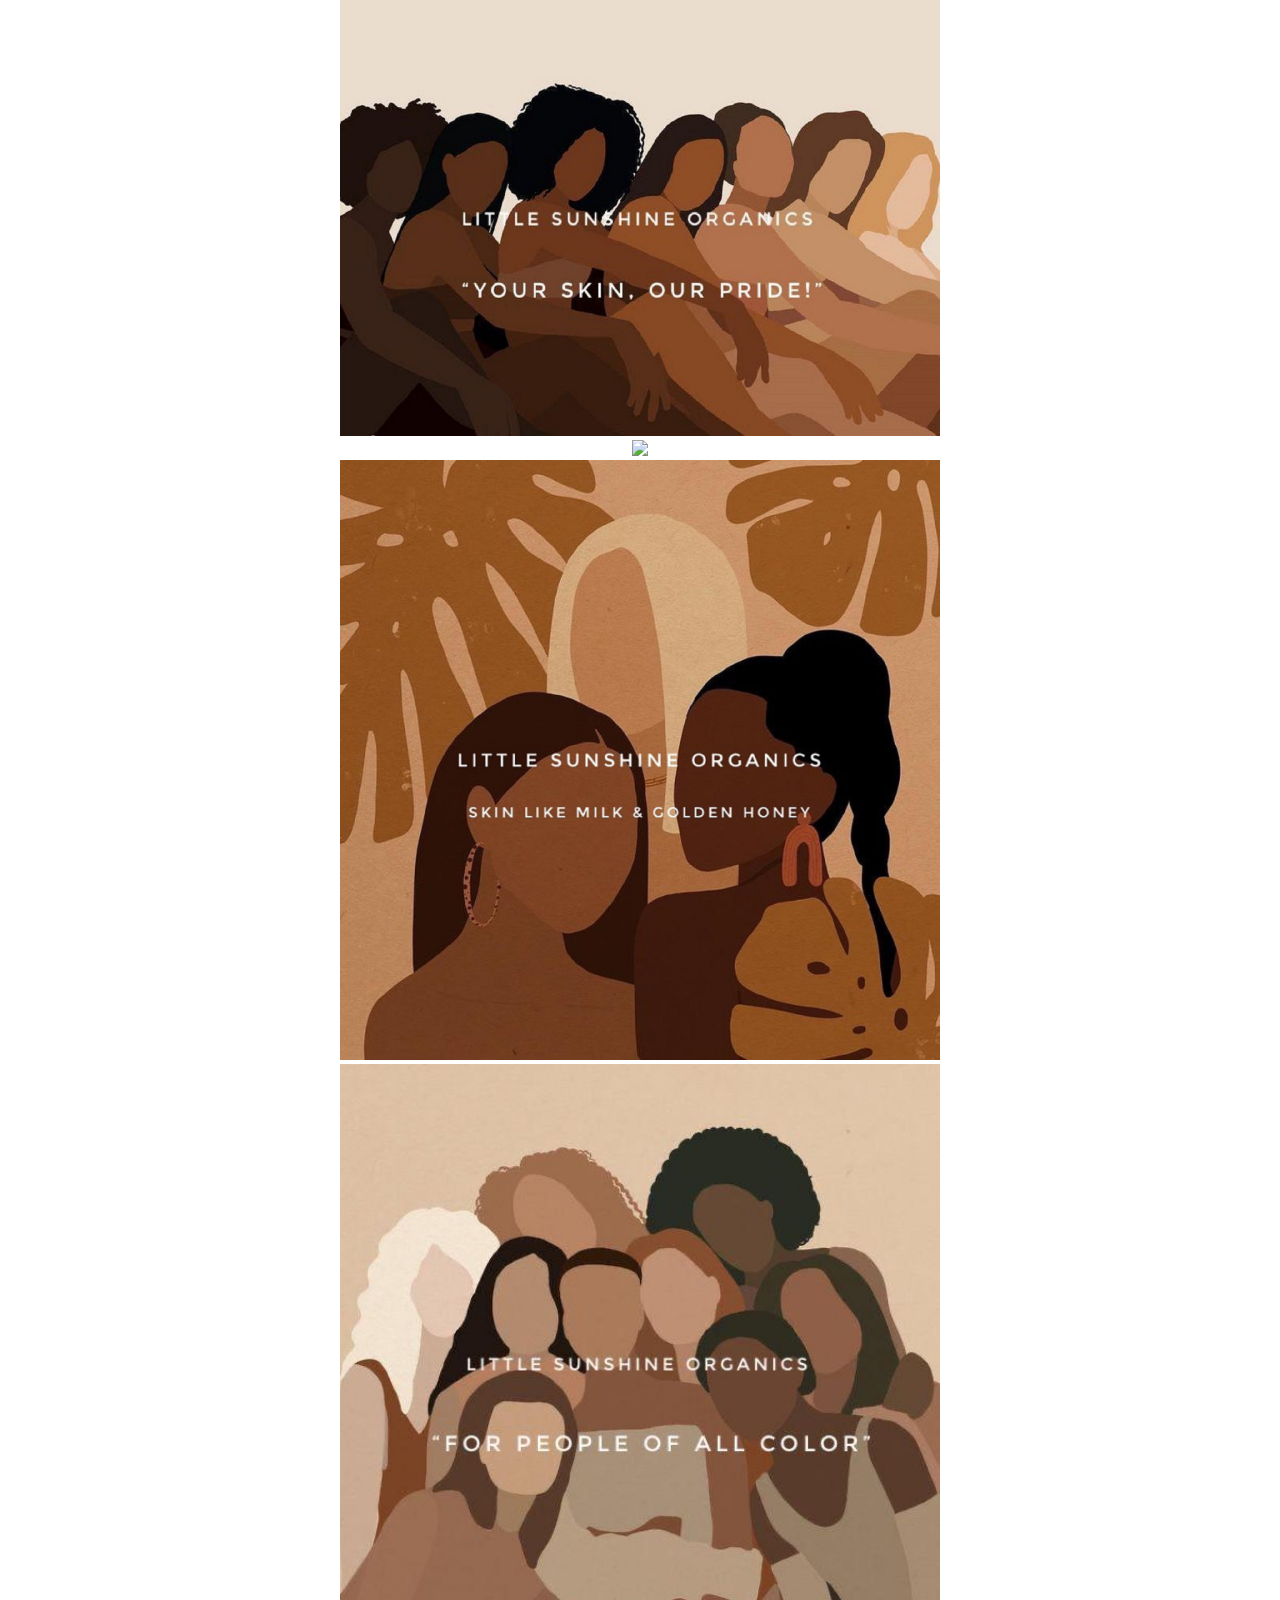
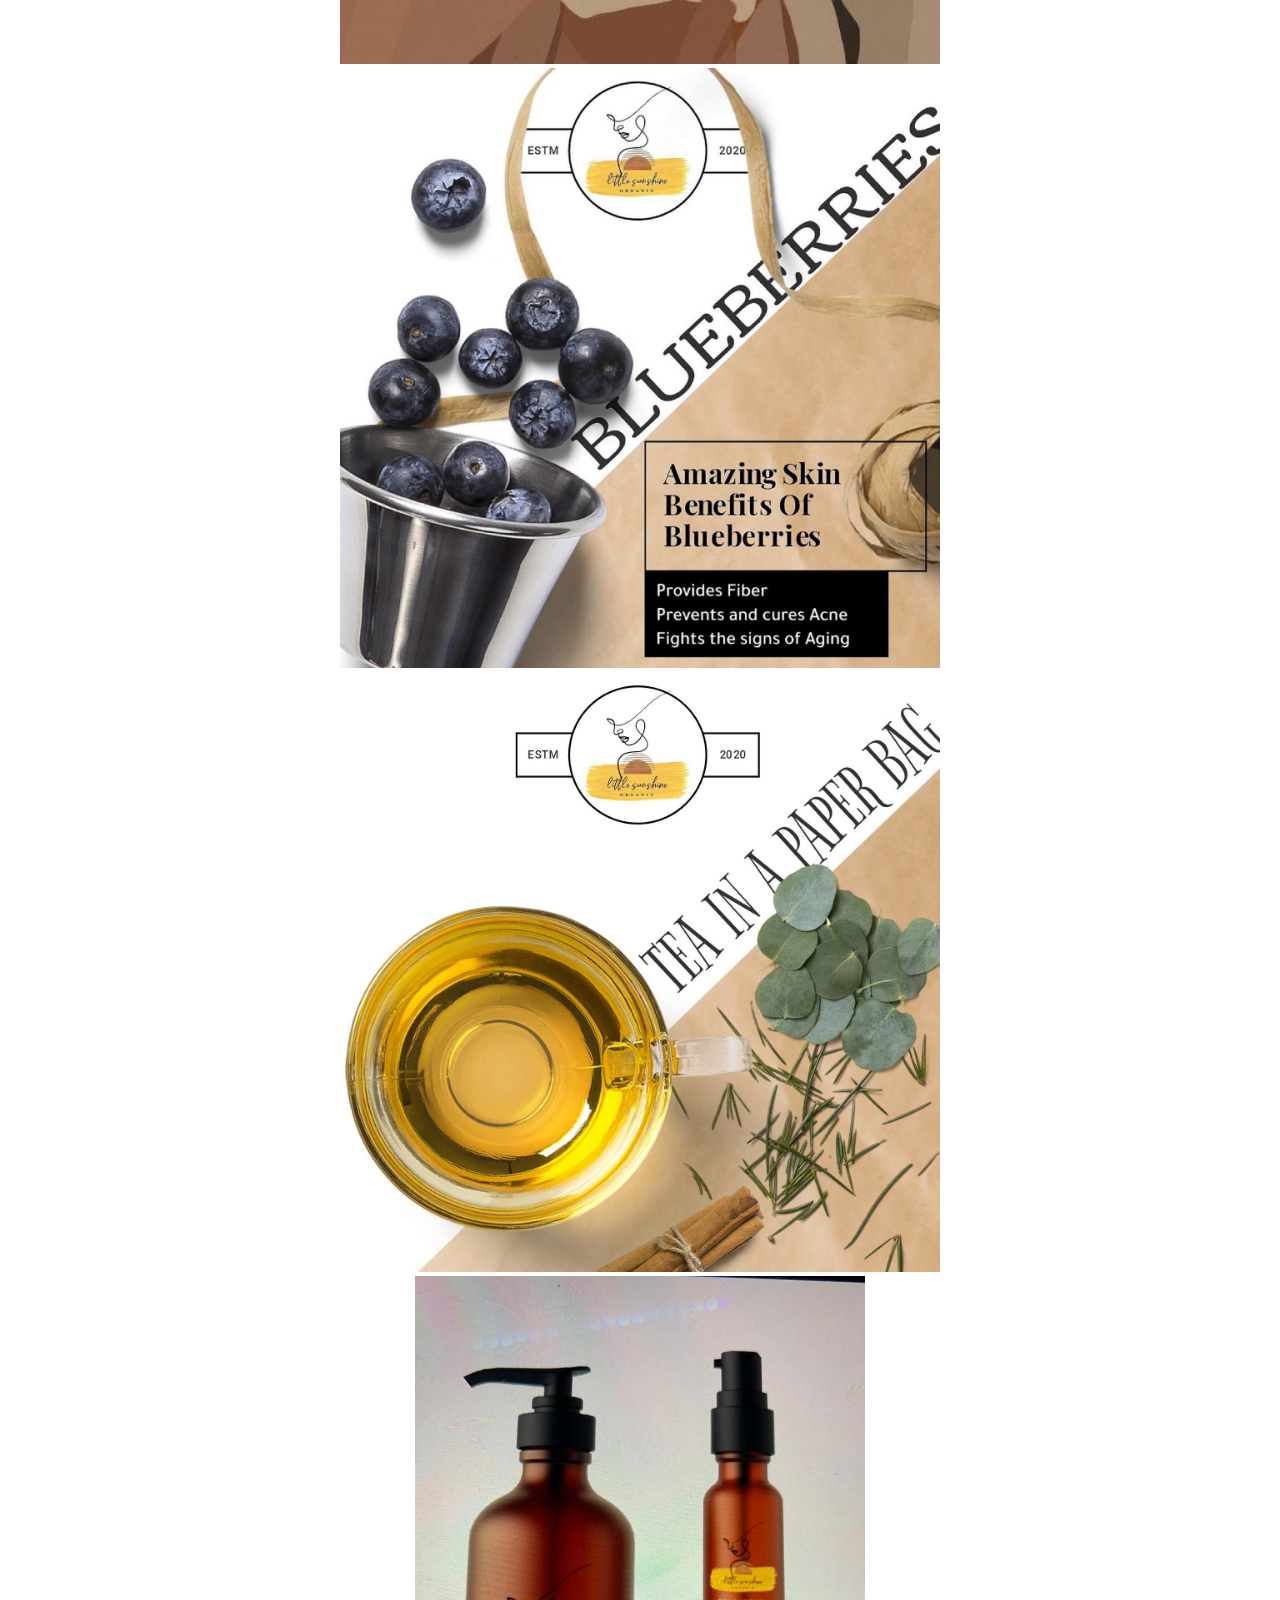
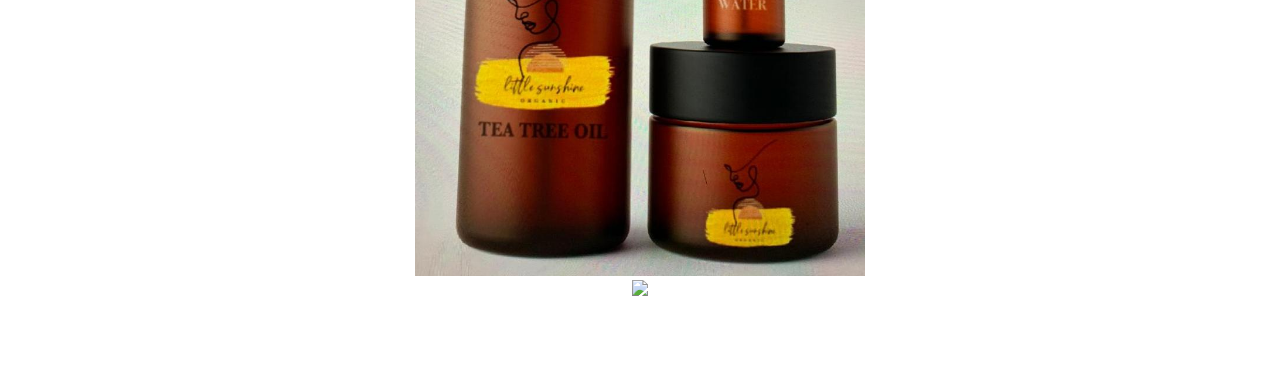
==== commit f5342c96: "added image and static file" ====
--- a/index.html
+++ b/index.html
@@ -6,14 +6,17 @@
     <meta charset="utf-8">
     <meta name="viewport" content="width=device-width, initial-scale=1">
 
-    <link rel="stylesheet" href="styles.css">
+    <link rel="stylesheet" href="Static/styles.css">
     <link rel="stylesheet" href="https://cdn.jsdelivr.net/npm/bootstrap@4.5.3/dist/css/bootstrap.min.css" integrity="sha384-TX8t27EcRE3e/ihU7zmQxVncDAy5uIKz4rEkgIXeMed4M0jlfIDPvg6uqKI2xXr2" crossorigin="anonymous">
     <link rel="stylesheet" href="https://fonts.googleapis.com/css?family=Tangerine">
 
+    <link href="Static/little.ico" rel="icon">
 
     <script src="https://code.jquery.com/jquery-3.5.1.slim.min.js" integrity="sha384-DfXdz2htPH0lsSSs5nCTpuj/zy4C+OGpamoFVy38MVBnE+IbbVYUew+OrCXaRkfj" crossorigin="anonymous"></script>
     <script src="https://cdn.jsdelivr.net/npm/popper.js@1.16.1/dist/umd/popper.min.js" integrity="sha384-9/reFTGAW83EW2RDu2S0VKaIzap3H66lZH81PoYlFhbGU+6BZp6G7niu735Sk7lN" crossorigin="anonymous"></script>
     <script src="https://cdn.jsdelivr.net/npm/bootstrap@4.5.3/dist/js/bootstrap.min.js" integrity="sha384-w1Q4orYjBQndcko6MimVbzY0tgp4pWB4lZ7lr30WKz0vr/aWKhXdBNmNb5D92v7s" crossorigin="anonymous"></script>
+
+    <title>Little Sunshine</title>
 </head>
 
 <body>
@@ -63,95 +66,104 @@
     <br>
     <hr style="margin-top: -2rem;">
     <br>
-    <div class="container" style="padding-top: 3rem;">
 
-        <div id="carouselExampleFade" class="carousel slide carousel-fade" data-ride="carousel">
-            <div class="carousel-inner">
-                <div class="carousel-item active">
-                    <img src="little017.jpg" height="600px" width="300px" class="d-block w-100" alt="...">
+    <div class="container-fluid" style="padding-top: 3rem;">
+        <div class="container">
+
+            <div id="carouselExampleFade" class="carousel slide carousel-fade" data-ride="carousel">
+                <div class="carousel-inner">
+                    <div class="carousel-item active">
+                        <img src="Images/little013.jpg" height="600px" width="300px" class="d-block w-100" alt="...">
+                    </div>
+                    <div class="carousel-item">
+                        <img src="Images/little001.jpg" height="600px" class="d-block w-100" alt="...">
+                    </div>
+                    <div class="carousel-item">
+                        <img src="Images/little003.jpg" height="600px" class="d-block w-100" alt="...">
+                    </div>
+                    <div class="carousel-item">
+                        <img src="Images/IMG-20210131-WA0019.jpg" height="600px" class="d-block w-100" alt="...">
+                    </div>
+                    <div class="carousel-item">
+                        <img src="Images/little004.jpg" height="600px" class="d-block w-100" alt="...">
+                    </div>
+                    <div class="carousel-item">
+                        <img src="Images/little005.jpg" height="600px" class="d-block w-100" alt="...">
+                    </div>
+                    <div class="carousel-item">
+                        <img src="Images/little006.jpg" height="600px" class="d-block w-100" alt="...">
+                    </div>
+                    <div class="carousel-item">
+                        <img src="Images/little008.jpg" height="600px" class="d-block w-100" alt="...">
+                    </div>
+                    <div class="carousel-item">
+                        <img src="Images/IMG-20210131-WA0016.jpg" height="600px" class="d-block w-100" alt="...">
+                    </div>
+                    <div class="carousel-item">
+                        <img src="Images/little017.jpg" height="600px" class="d-block w-100" alt="...">
+                    </div>
                 </div>
-                <div class="carousel-item">
-                    <img src="little013.jpg" height="600px" class="d-block w-100" alt="...">
+                <a class="carousel-control-prev" href="#carouselExampleFade" role="button" data-slide="prev">
+                    <span class="carousel-control-prev-icon" aria-hidden="true"></span>
+                    <span class="sr-only">Previous</span>
+                </a>
+                <a class="carousel-control-next" href="#carouselExampleFade" role="button" data-slide="next">
+                    <span class="carousel-control-next-icon" aria-hidden="true"></span>
+                    <span class="sr-only">Next</span>
+                </a>
+            </div>
+
+            <div class="row" style="padding-top: 15rem;">
+                <div class="col">
+                    <img src="Images/IMG-20210131-WA0022.jpg" height="600px" class="shadow-lg p-3 mb-5 bg-white rounded">
                 </div>
-                <div class="carousel-item">
-                    <img src="little001.jpg" height="600px" class="d-block w-100" alt="...">
+                <div class="col">
+                    <img src="https://instagram.fjnb11-1.fna.fbcdn.net/v/t51.2885-15/sh0.08/e35/s750x750/146774640_877037699753703_7202088330725675258_n.jpg?_nc_ht=instagram.fjnb11-1.fna.fbcdn.net&_nc_cat=103&_nc_ohc=bfSw8cNUCCcAX_cOPe3&tp=1&oh=4be5d3ac305b163f79da0188829ec81a&oe=604F7C1E"
+                        height="600px" class="shadow-lg p-3 mb-5 bg-white rounded">
                 </div>
-                <div class="carousel-item">
-                    <img src="little003.jpg" height="600px" class="d-block w-100" alt="...">
+                <div class="col">
+                    <img src="Images/little001.jpg" height="600px" class="shadow-lg p-3 mb-5 bg-white rounded">
                 </div>
-                <div class="carousel-item">
-                    <img src="IMG-20210131-WA0019.jpg" height="600px" class="d-block w-100" alt="...">
-                </div>
-                <div class="carousel-item">
-                    <img src="little011.jpg" height="600px" class="d-block w-100" alt="...">
-                </div>
-                <div class="carousel-item">
-                    <img src="little004.jpg" height="600px" class="d-block w-100" alt="...">
-                </div>
-                <div class="carousel-item">
-                    <img src="little005.jpg" height="600px" class="d-block w-100" alt="...">
-                </div>
-                <div class="carousel-item">
-                    <img src="little006.jpg" height="600px" class="d-block w-100" alt="...">
-                </div>
-                <div class="carousel-item">
-                    <img src="little007.jpg" height="600px" class="d-block w-100" alt="...">
-                </div>
-                <div class="carousel-item">
-                    <img src="little008.jpg" height="600px" class="d-block w-100" alt="...">
-                </div>
-                <div class="carousel-item">
-                    <img src="https://instagram.fjnb11-1.fna.fbcdn.net/v/t51.2885-15/sh0.08/e35/s750x750/146774640_877037699753703_7202088330725675258_n.jpg?_nc_ht=instagram.fjnb11-1.fna.fbcdn.net&_nc_cat=103&_nc_ohc=bfSw8cNUCCcAX_cOPe3&tp=1&oh=4be5d3ac305b163f79da0188829ec81a&oe=604F7C1E"
-                        height="600px" width="600px" class="d-block w-100" alt="...">
-                </div>
-                <div class="carousel-item">
-                    <img src="IMG-20210131-WA0016.jpg" height="600px" class="d-block w-100" alt="...">
-                </div>
-                <div class="carousel-item">
-                    <img src="little002.jpg" height="600px" width="600px" class="d-block w-100" alt="...">
+                <div class="col">
+                    <a href="about_us.html">
+                        <img src="https://instagram.fjnb11-1.fna.fbcdn.net/v/t51.2885-15/sh0.08/e35/s750x750/145083571_840717529827744_4479061973088643665_n.jpg?_nc_ht=instagram.fjnb11-1.fna.fbcdn.net&_nc_cat=100&_nc_ohc=nC42dE-ZnhMAX-er8sF&tp=1&oh=6b8e35c3be652f1b0cd3516a05bd6074&oe=604DB3FE"
+                            height="600px" class="shadow-lg p-3 mb-5 bg-white rounded img">
+                    </a>
                 </div>
             </div>
-            <a class="carousel-control-prev" href="#carouselExampleFade" role="button" data-slide="prev">
-                <span class="carousel-control-prev-icon" aria-hidden="true"></span>
-                <span class="sr-only">Previous</span>
-            </a>
-            <a class="carousel-control-next" href="#carouselExampleFade" role="button" data-slide="next">
-                <span class="carousel-control-next-icon" aria-hidden="true"></span>
-                <span class="sr-only">Next</span>
-            </a>
-        </div>
+            <div class="row">
+                <div class="col">
+                    <img src="Images/IMG-20210131-WA0020.jpg" height="600px" class="shadow-lg p-3 mb-5 bg-white rounded">
+                </div>
+                <div class="col">
+                    <img src="https://instagram.fjnb11-1.fna.fbcdn.net/v/t51.2885-15/e35/148551328_148123947126010_6490334954462199391_n.jpg?_nc_ht=instagram.fjnb11-1.fna.fbcdn.net&_nc_cat=110&_nc_ohc=Joxs8UUzLPkAX80jK33&tp=1&oh=b6aed648fb6e8a5dae3d71b1afb42215&oe=604F7FE9"
+                        height="600px" class="shadow-lg p-3 mb-5 bg-white rounded">
+                </div>
+                <div class="col">
+                    <img src="Images/little009.jpg" height="600px" class="shadow-lg p-3 mb-5 bg-white rounded">
+                </div>
+                <div class="col">
+                    <img src="Images/IMG-20210131-WA0021.jpg" height="600px" class="shadow-lg p-3 mb-5 bg-white rounded">
+                </div>
+            </div>
+            <div class="row">
+                <div class="col">
+                    <img src="Images/little011.jpg" height="600px" class="shadow-lg p-3 mb-5 bg-white rounded">
 
-        <div class="row" style="padding-top: 15rem;">
-            <div class="col">
-                <img src="IMG-20210131-WA0022.jpg" height="600px">
-            </div>
-            <div class="col">
-                <img src="https://instagram.fjnb11-1.fna.fbcdn.net/v/t51.2885-15/sh0.08/e35/s750x750/146774640_877037699753703_7202088330725675258_n.jpg?_nc_ht=instagram.fjnb11-1.fna.fbcdn.net&_nc_cat=103&_nc_ohc=bfSw8cNUCCcAX_cOPe3&tp=1&oh=4be5d3ac305b163f79da0188829ec81a&oe=604F7C1E"
-                    height="600px">
-            </div>
-            <div class="col">
-                <img src="little001.jpg" height="600px">
-            </div>
-            <div class="col">
-                <a href="about_us.html">
-                    <img src="https://instagram.fjnb11-1.fna.fbcdn.net/v/t51.2885-15/sh0.08/e35/s750x750/145083571_840717529827744_4479061973088643665_n.jpg?_nc_ht=instagram.fjnb11-1.fna.fbcdn.net&_nc_cat=100&_nc_ohc=nC42dE-ZnhMAX-er8sF&tp=1&oh=6b8e35c3be652f1b0cd3516a05bd6074&oe=604DB3FE"
-                        height="600px" class="shadow-lg p-3 mb-5 bg-white rounded img">
-                </a>
-            </div>
-        </div>
-        <div class="row">
-            <div class="col">
-                <img src="IMG-20210131-WA0020.jpg" height="600px">
-            </div>
-            <div class="col">
-                <img src="https://instagram.fjnb11-1.fna.fbcdn.net/v/t51.2885-15/e35/148551328_148123947126010_6490334954462199391_n.jpg?_nc_ht=instagram.fjnb11-1.fna.fbcdn.net&_nc_cat=110&_nc_ohc=Joxs8UUzLPkAX80jK33&tp=1&oh=b6aed648fb6e8a5dae3d71b1afb42215&oe=604F7FE9"
-                    height="600px">
-            </div>
-            <div class="col">
-                <img src="little009.jpg" height="600px">
-            </div>
-            <div class="col">
-                <img src="IMG-20210131-WA0021.jpg" height="600px">
+                </div>
+                <div class="col">
+                    <img src="Images/little007.jpg" height="600px" class="shadow-lg p-3 mb-5 bg-white rounded">
+
+                </div>
+                <div class="col">
+                    <img src="Images/IMG-20210131-WA0024.jpg" height="600px" class="shadow-lg p-3 mb-5 bg-white rounded">
+
+                </div>
+                <div class="col">
+                    <img src="https://instagram.fjnb11-1.fna.fbcdn.net/v/t51.2885-15/sh0.08/e35/s750x750/147545911_781996905746274_8896572328287770490_n.jpg?_nc_ht=instagram.fjnb11-1.fna.fbcdn.net&_nc_cat=106&_nc_ohc=Zw-BL_WL7n8AX_wJkUK&tp=1&oh=c1f83bccd4d3962c1524637ce96a25ec&oe=604F9BCB"
+                        height="600px" class="shadow-lg p-3 mb-5 bg-white rounded">
+
+                </div>
             </div>
         </div>
     </div>
--- a/Static/styles.css
+++ b/Static/styles.css
@@ -0,0 +1,44 @@
+body {
+    margin-left: 4rem;
+    margin-right: 4rem;
+}
+
+.container {
+    text-align: center;
+    padding-bottom: 5rem;
+}
+
+.carousel-item {
+    max-height: 1000px !important;
+}
+
+h1 {
+    text-align: left;
+    padding-top: 50px;
+    font-size: 200px;
+    margin-left: 2rem;
+    padding-bottom: 10rem;
+}
+
+h2 {
+    font-family: 'Tangerine', serif;
+}
+
+.img:hover {
+    transform: scale(1.5);
+    background-color: azure;
+    box-shadow: 5px 8px 13px 5px;
+}
+
+.first {
+    background: url() no-repeat center center fixed;
+    display: table;
+    height: 100%;
+    position: relative;
+    width: 100%;
+    background-size: cover;
+}
+
+.behind-the-scenes {
+    text-align: center;
+}